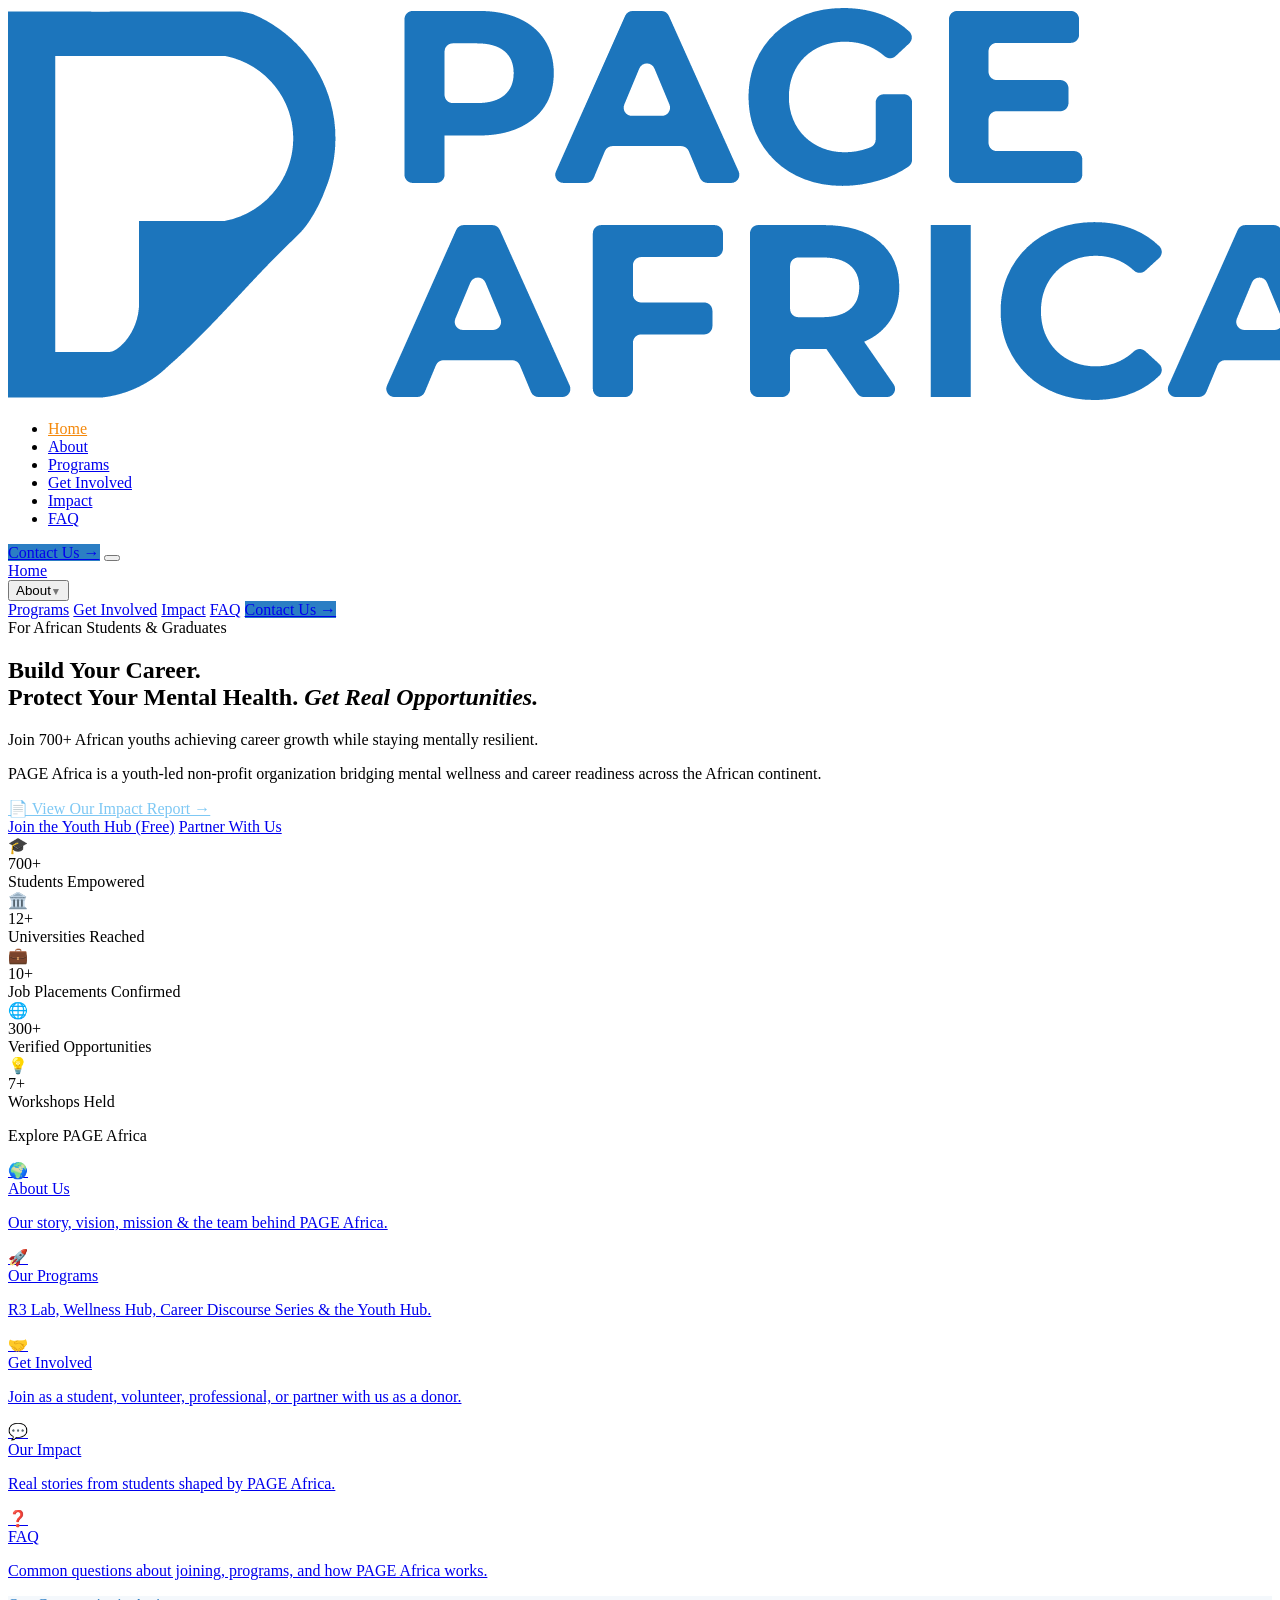
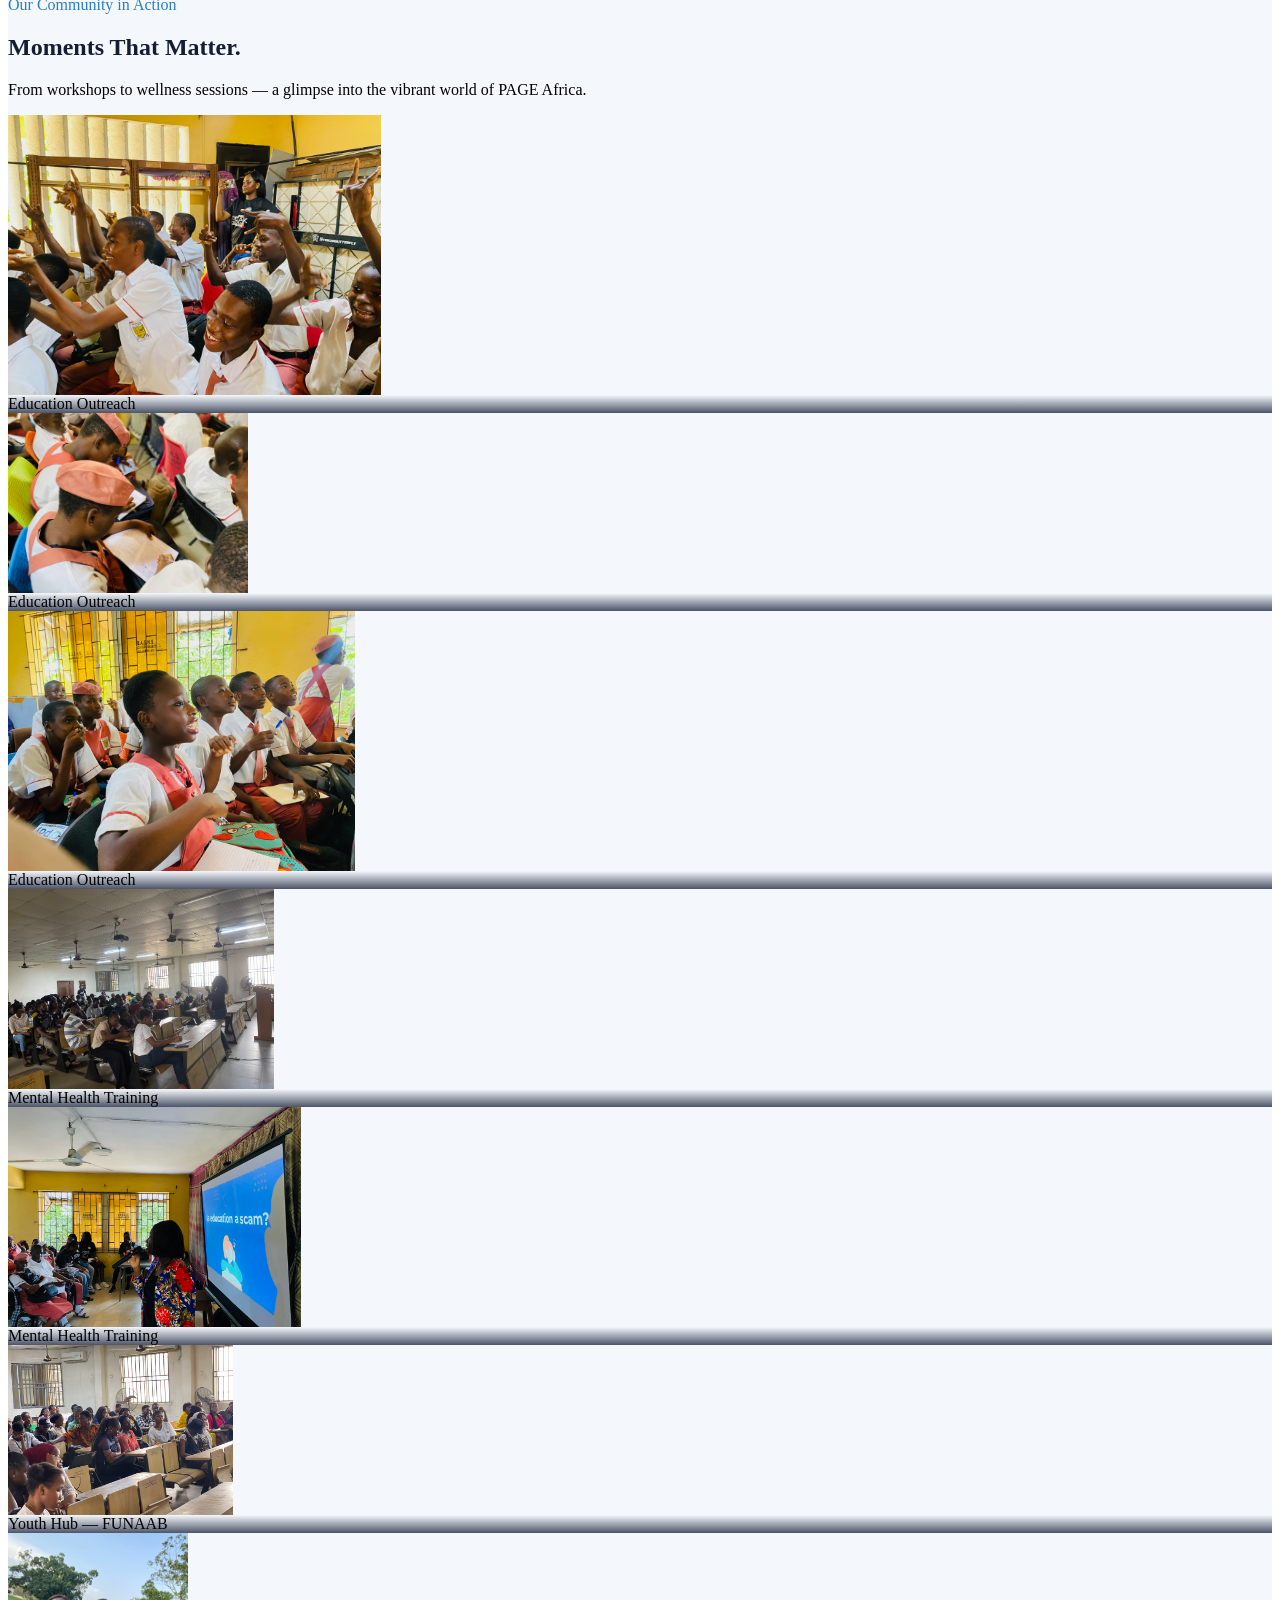
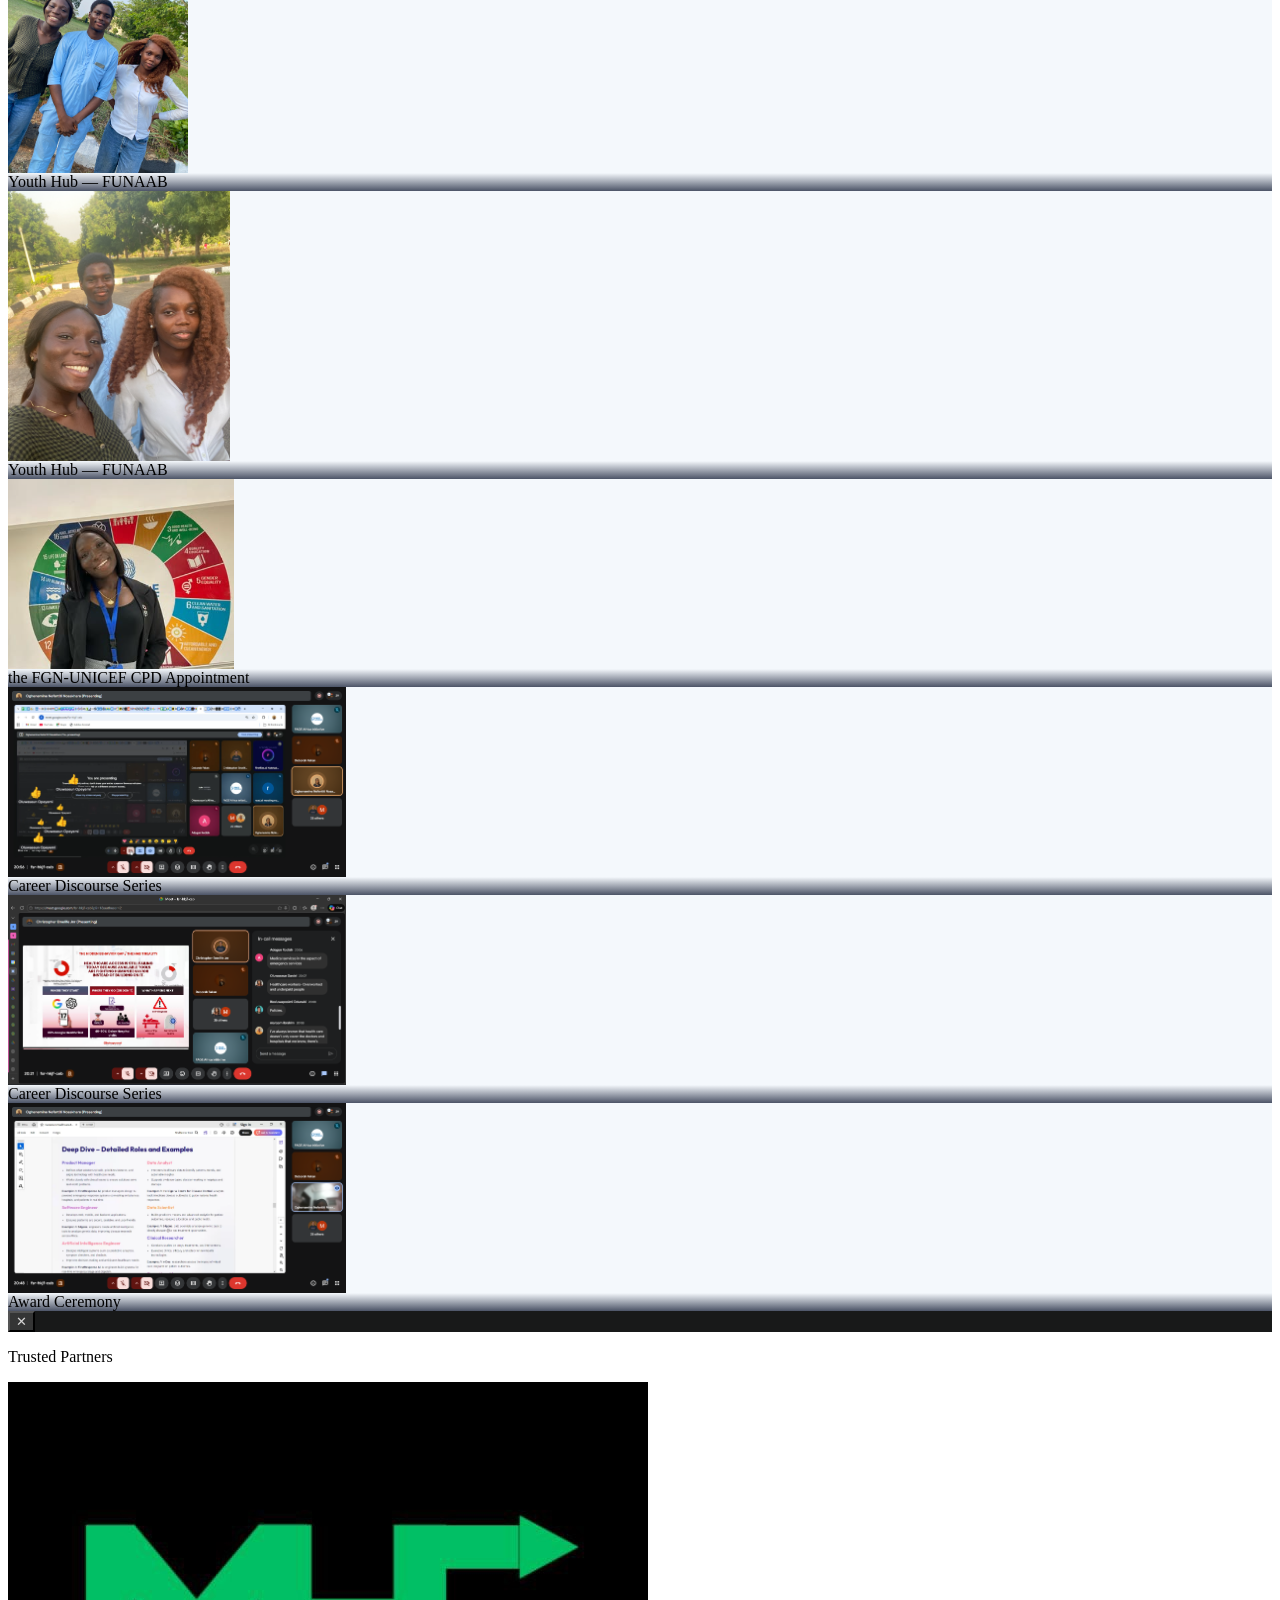
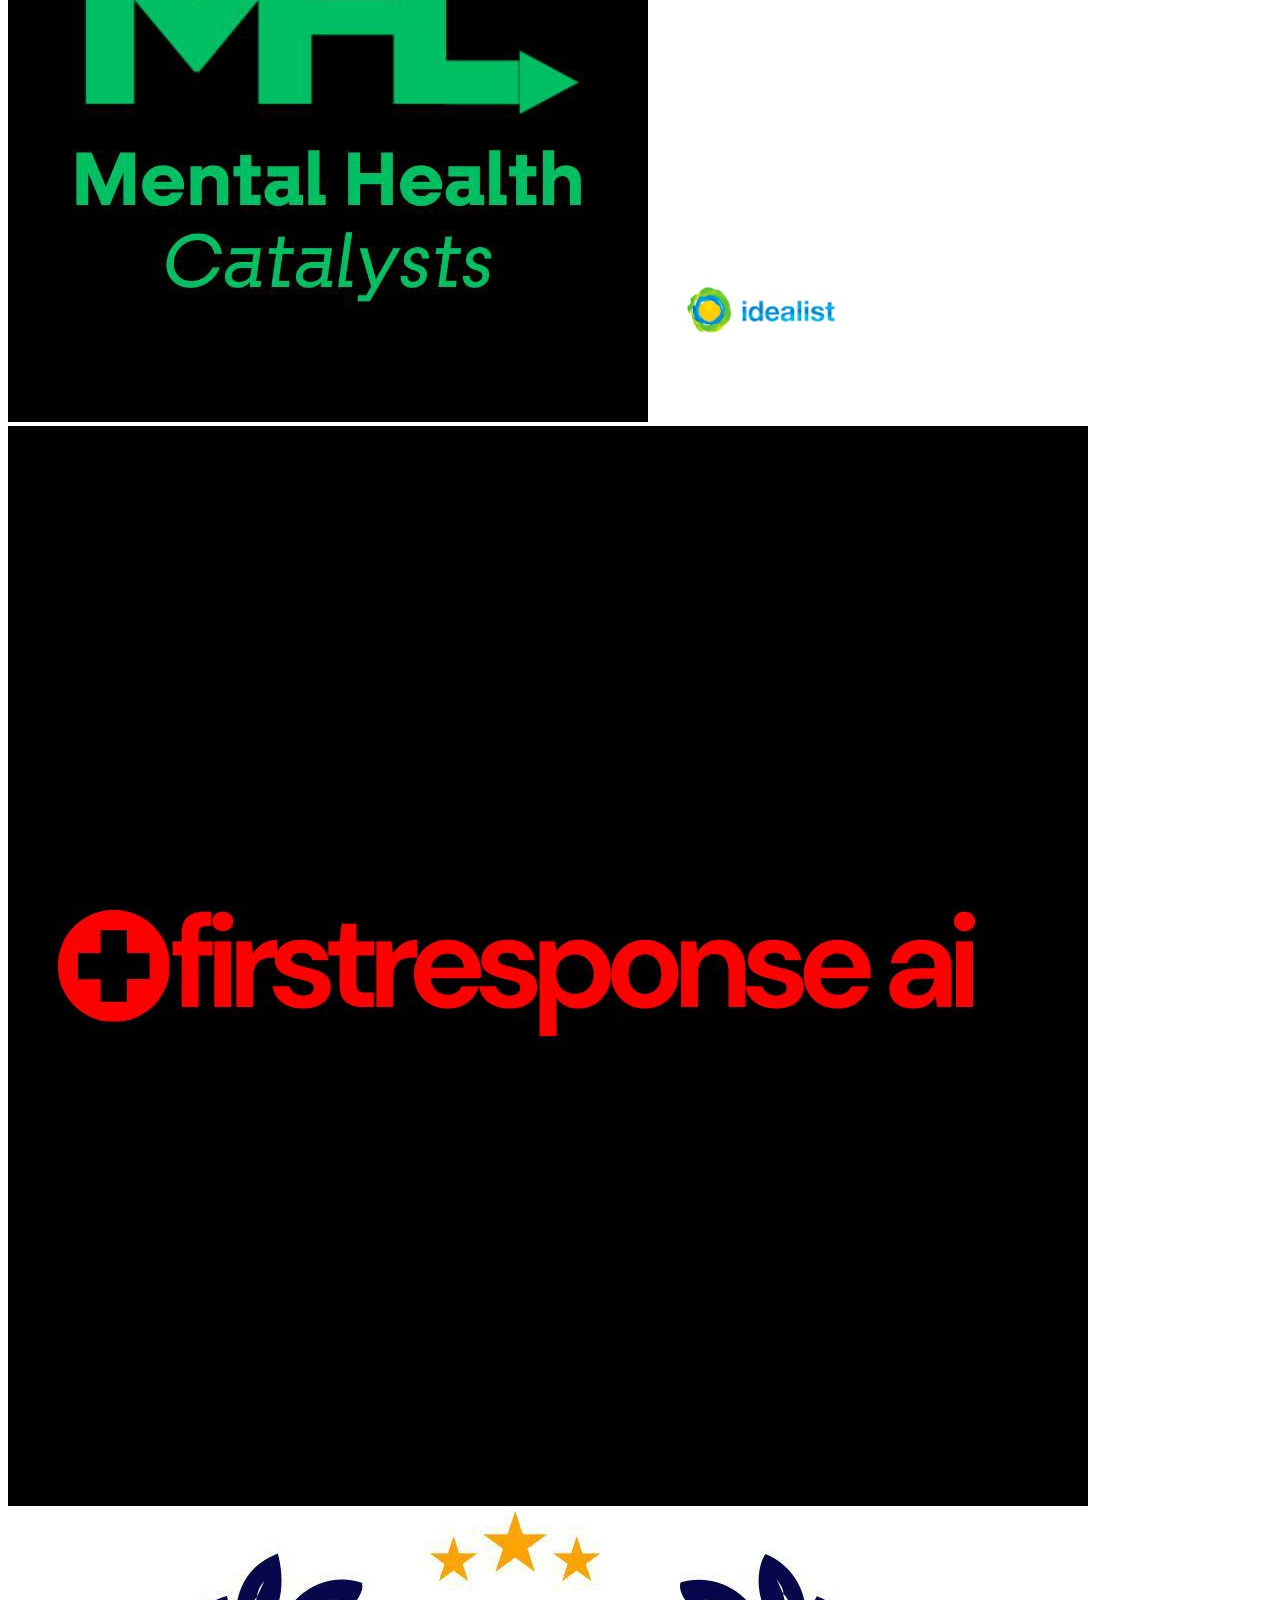
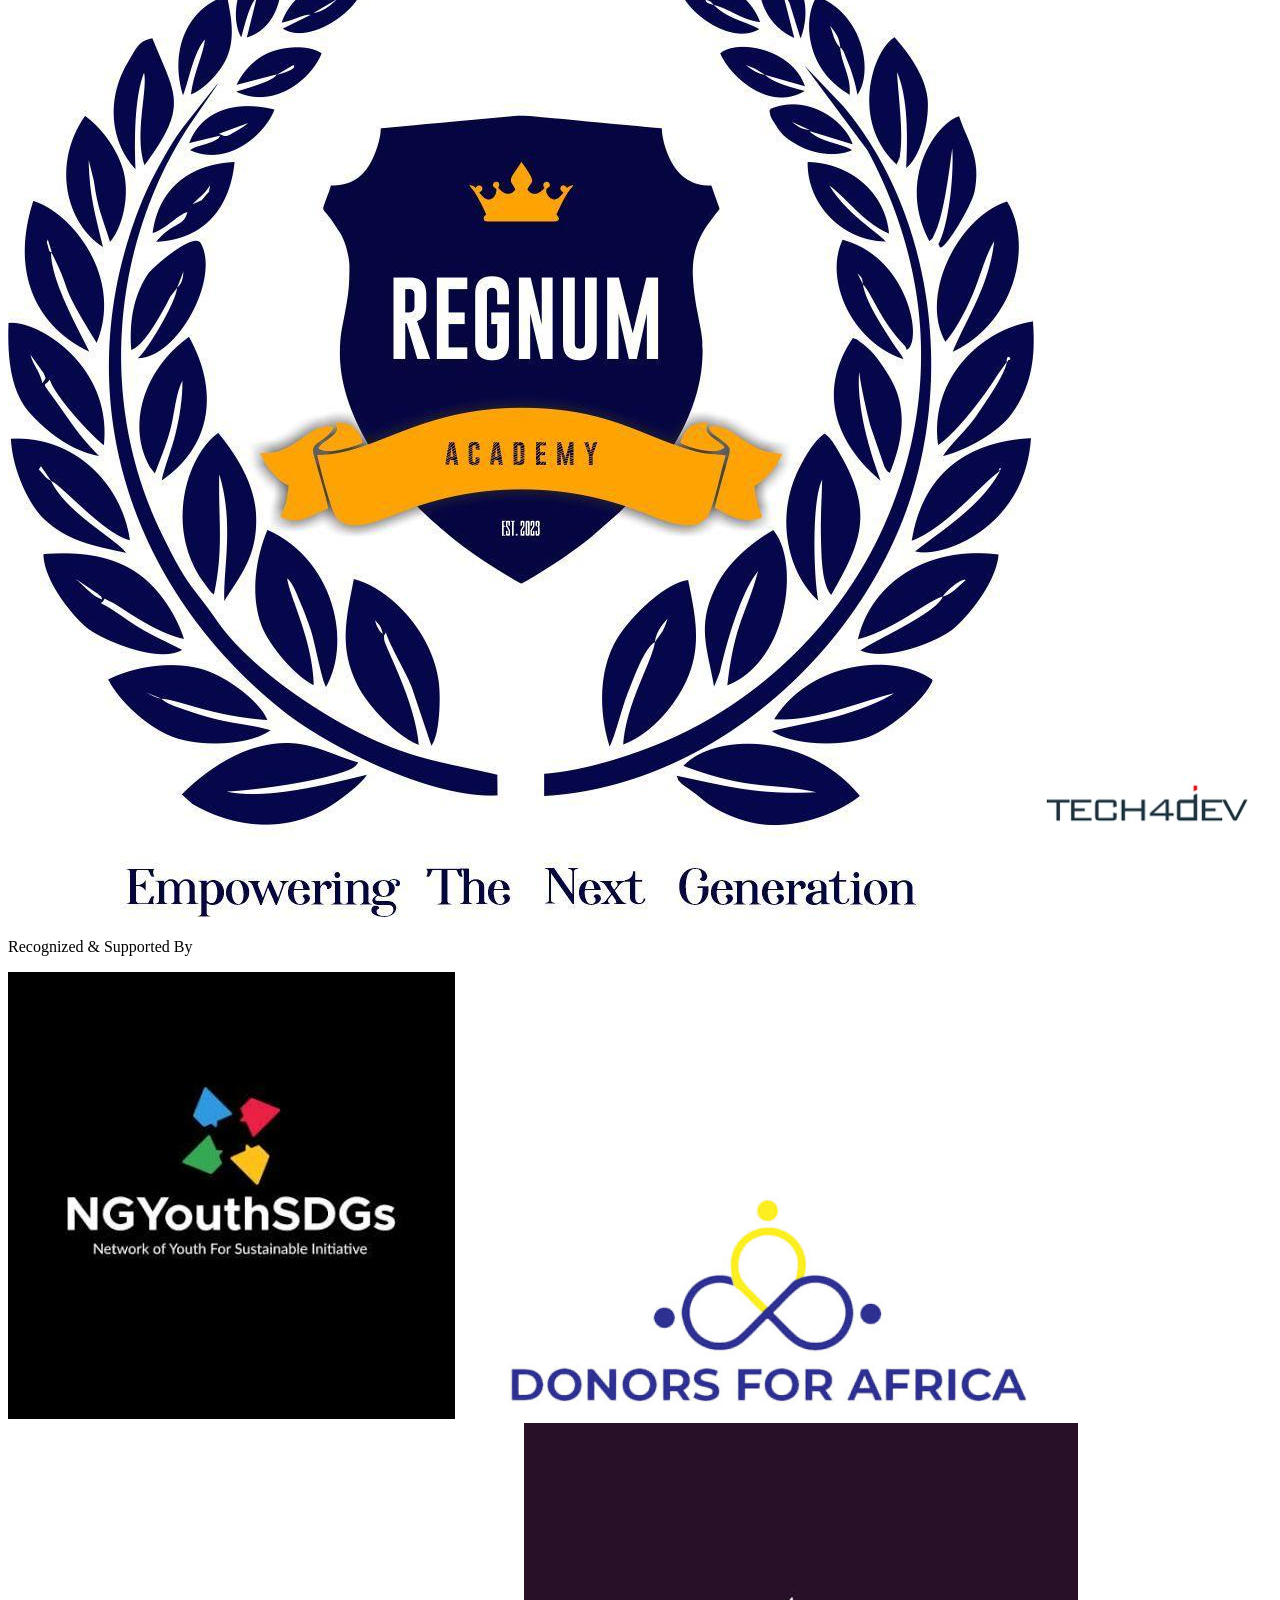
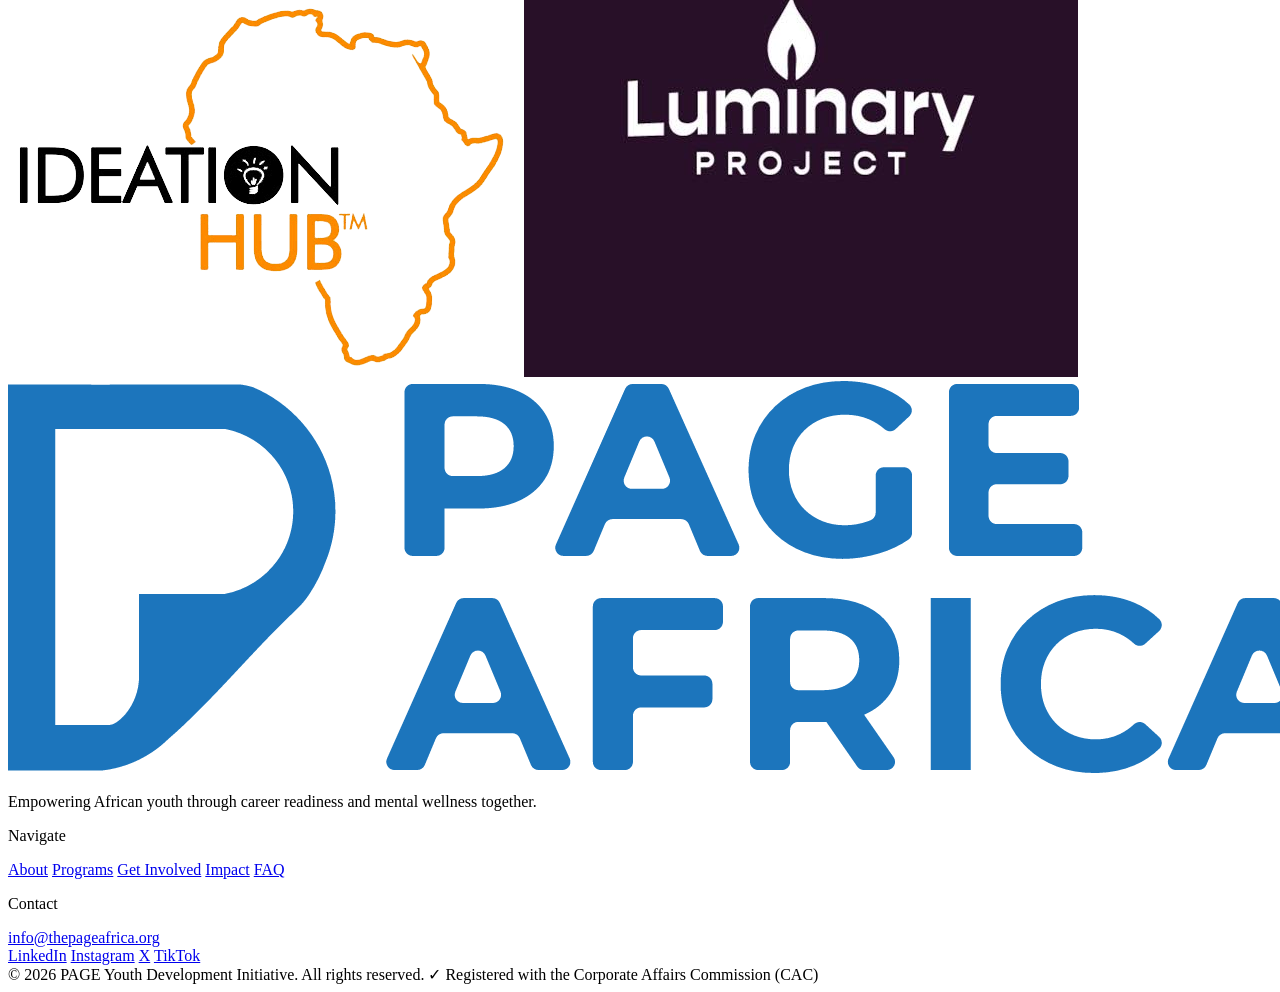
==== index.html @ 8fd18f8a "Update index.html" ====
<!doctype html>
<html lang="en">
  <head>
    <meta charset="UTF-8" />
    <meta name="viewport" content="width=device-width, initial-scale=1.0" />
    <title>Build Your Career. Protect Your Peace — PAGE Africa</title>
    <script src="https://cdn.tailwindcss.com"></script>
    <link
      href="https://fonts.googleapis.com/css2?family=Fraunces:ital,opsz,wght@0,9..144,700;0,9..144,900;1,9..144,900&family=DM+Sans:wght@300;400;500;600&display=swap"
      rel="stylesheet"
    />
    <style>
      .hero-clip {
        clip-path: polygon(0 0, 100% 0, 100% 92%, 0 100%);
      }
      .prog-cta {
        font-size: 0.8rem;
        font-weight: 700;
        letter-spacing: 0.02em;
      }
      .fade-up {
        opacity: 0;
        transform: translateY(24px);
        transition:
          opacity 0.55s ease,
          transform 0.55s ease;
      }
      .fade-up.visible {
        opacity: 1;
        transform: none;
      }
      .mission-line {
        background: linear-gradient(90deg, #c9307a, #f4880a);
        height: 3px;
        border-radius: 2px;
      }
      .faq-answer {
        max-height: 0;
        overflow: hidden;
        transition: max-height 0.4s ease;
      }
      .faq-answer.open {
        max-height: 600px;
      }
      .faq-icon {
        transition: transform 0.3s ease;
        display: inline-block;
      }
      .faq-item.open .faq-icon {
        transform: rotate(45deg);
      }
      .nav-dropdown {
        position: relative;
      }
      .nav-dropdown-menu {
        display: none;
        position: absolute;
        top: calc(100% + 4px);
        left: 50%;
        transform: translateX(-50%);
        background:#0E1E3A;
        border: 1px solid rgba(255, 255, 255, 0.1);
        border-radius: 12px;
        padding: 6px;
        min-width: 200px;
        z-index: 100;
        box-shadow: 0 8px 24px rgba(0, 0, 0, 0.3);
      }
      .nav-dropdown-menu::before {
        content: "";
        position: absolute;
        top: -10px;
        left: 0;
        right: 0;
        height: 10px;
      }
      .nav-dropdown-menu.open {
        display: block;
      }
      .nav-dropdown-menu a {
        display: block;
        padding: 9px 14px;
        color: rgba(255, 255, 255, 0.75);
        font-size: 0.8rem;
        font-weight: 500;
        border-radius: 8px;
        transition: all 0.15s;
        white-space: nowrap;
        text-decoration: none;
      }
      .nav-dropdown-menu a:hover {
        background: rgba(255, 255, 255, 0.07);
        color: #f4880a;
      }
      .nav-active {
        color: #F4880A !important;
      }
      .mobile-about-sub {
        display: none;
      }
      .mobile-about-sub.open {
        display: block;
      }
    </style>
    <script>
      tailwind.config = {
        theme: {
          extend: {
            colors: {
              magenta: "#C9307A",
              orange: "#F4880A",
              navy: "#141D35",
              blue: "#2B7EC4",
            },
            fontFamily: {
              display: ["Fraunces", "serif"],
              body: ["DM Sans", "sans-serif"],
            },
            keyframes: {
              float: {
                "0%,100%": { transform: "translateY(0)" },
                "50%": { transform: "translateY(-10px)" },
              },
            },
            animation: {
              float1: "float 4s ease-in-out infinite 0s",
              float2: "float 4s ease-in-out infinite 1.2s",
              float3: "float 4s ease-in-out infinite 2s",
              float4: "float 4s ease-in-out infinite 0.7s",
              float5: "float 4s ease-in-out infinite 1.5s",
            },
          },
        },
      };
    </script>
  </head>
  <body class="bg-white text-navy overflow-x-hidden font-body">
    <nav class="fixed top-0 left-0 right-0 z-50 bg-navy">
    <div class="flex items-center justify-between px-[4%] py-4">
      <a href="index.html">
        <img src="img/pageafrica.png" alt="PAGE Africa" class="h-9 w-auto brightness-0 invert" />
      </a>
      <ul class="hidden md:flex gap-8 list-none items-center">
        <li><a href="index.html" class="text-white hover:text-orange text-sm font-medium transition-colors">Home</a></li>
        <li class="nav-dropdown">
          <a href="about.html" id="about-btn" class="text-white hover:text-orange text-sm font-medium transition-colors cursor-pointer">About</a>
          <div class="nav-dropdown-menu" id="about-dropdown">
            <a href="about.html#story">About PAGE Africa</a>
            <a href="about.html#challenge">The Challenge</a>
            <a href="about.html#team">The Team</a>
          </div>
        </li>
        <li><a href="programs.html" class="text-white hover:text-orange text-sm font-medium transition-colors">Programs</a></li>
        <li><a href="involved.html" class="text-white hover:text-orange text-sm font-medium transition-colors">Get Involved</a></li>
        <li><a href="impact.html" class="text-white hover:text-orange text-sm font-medium transition-colors">Impact</a></li>
        <li><a href="faq.html" class="text-white hover:text-orange text-sm font-medium transition-colors">FAQ</a></li>
      </ul>
      <a href="mailto:info@thepageafrica.org" class="hidden md:inline-block text-white text-sm font-semibold px-5 py-2 rounded-full transition-all hover:-translate-y-0.5" style="background:#2B7EC4">Contact Us →</a>
      <button id="hamburger" class="md:hidden flex flex-col justify-center items-center w-9 h-9 gap-1.5 rounded-lg hover:bg-white/10 transition-colors" aria-label="Toggle menu">
        <span class="block w-6 h-0.5 bg-white transition-all duration-300"></span>
        <span class="block w-6 h-0.5 bg-white transition-all duration-300"></span>
        <span class="block w-6 h-0.5 bg-white transition-all duration-300"></span>
      </button>
    </div>
    <div id="mobile-menu" class="md:hidden hidden flex-col bg-navy px-[4%] pb-6 pt-4 gap-1">
      <a href="index.html" class="text-white hover:text-orange hover:bg-white/5 text-sm font-medium py-3 px-3 rounded-lg transition-colors block">Home</a>
      <div>
        <button onclick="toggleMobileAbout()" class="w-full flex items-center justify-between text-white hover:text-orange hover:bg-white/5 text-sm font-medium py-3 px-3 rounded-lg transition-colors">
          <span>About</span><span id="mobile-about-arrow" style="font-size:.65rem;opacity:.5;transition:transform .25s">▼</span>
        </button>
        <div id="mobile-about-sub" class="mobile-about-sub pl-3">
          <a href="about.html#story" class="text-white/70 hover:text-orange hover:bg-white/5 text-sm py-2 px-3 rounded-lg block">About PAGE Africa</a>
          <a href="about.html#challenge" class="text-white/70 hover:text-orange hover:bg-white/5 text-sm py-2 px-3 rounded-lg block">The Challenge</a>
          <a href="about.html#team" class="text-white/70 hover:text-orange hover:bg-white/5 text-sm py-2 px-3 rounded-lg block">The Team</a>
        </div>
      </div>
      <a href="programs.html" class="text-white hover:text-orange hover:bg-white/5 text-sm font-medium py-3 px-3 rounded-lg transition-colors block">Programs</a>
      <a href="involved.html" class="text-white hover:text-orange hover:bg-white/5 text-sm font-medium py-3 px-3 rounded-lg transition-colors block">Get Involved</a>
      <a href="impact.html" class="text-white hover:text-orange hover:bg-white/5 text-sm font-medium py-3 px-3 rounded-lg transition-colors block">Impact</a>
      <a href="faq.html" class="text-white hover:text-orange hover:bg-white/5 text-sm font-medium py-3 px-3 rounded-lg transition-colors block">FAQ</a>
      <a href="mailto:info@thepageafrica.org" class="mt-3 text-white text-sm font-bold py-3 px-3 rounded-xl text-center block" style="background:#2B7EC4">Contact Us →</a>
    </div>
  </nav>

    <section
      class="relative min-h-screen bg-navy flex items-center px-[4%] pt-32 pb-20 overflow-hidden hero-clip"
    >
      <div
        class="absolute w-[600px] h-[600px] rounded-full bg-magenta opacity-[0.18] blur-[80px] -top-24 -right-24 pointer-events-none"
      ></div>
      <div
        class="absolute w-[400px] h-[400px] rounded-full bg-blue opacity-[0.18] blur-[80px] -bottom-20 left-[10%] pointer-events-none"
      ></div>
      <div
        class="absolute w-[300px] h-[300px] rounded-full bg-orange opacity-[0.18] blur-[80px] top-[30%] -left-20 pointer-events-none"
      ></div>
      <div
        class="relative z-10 max-w-6xl mx-auto w-full grid grid-cols-1 md:grid-cols-2 gap-16 items-center"
      >
        <div>
          <div
            class="inline-block bg-orange/15 text-orange border border-orange/30 text-xs font-bold tracking-widest uppercase px-4 py-1.5 rounded-full mb-6"
          >
            For African Students &amp; Graduates
          </div>
          <h1
            class="font-display text-4xl md:text-5xl xl:text-6xl font-black text-white leading-[1.08] tracking-tight mb-6"
          >
            Build Your Career.<br />
            <span class="text-2xl md:text-3xl xl:text-4xl block my-1"
              >Protect Your Mental Health.</span
            >
            <em class="text-orange" style="font-style: italic"
              >Get Real Opportunities.</em
            >
          </h1>
          <p class="text-white/70 text-lg leading-relaxed mb-3 max-w-md">
            Join 700+ African youths achieving career growth while staying
            mentally resilient.
          </p>
          <p
            class="text-white/45 text-sm leading-relaxed mb-5 max-w-md border-l-2 border-orange/40 pl-3"
          >
            PAGE Africa is a youth-led non-profit organization bridging mental wellness
            and career readiness across the African continent.
          </p>
          <a href="https://drive.google.com/file/d/1qLts8lBa-Gtmlc7fd1dLYWM_ekYXt2FK/view?usp=drivesdk" target="_blank"
            class="inline-flex items-center gap-2 mb-8 text-xs font-semibold transition-all hover:-translate-y-0.5"
            style="color:#7EC8F4">
            📄 View Our Impact Report →
          </a>
          <div class="flex gap-4 flex-wrap">
            <a
              href="involved.html"
              class="bg-magenta hover:bg-magenta/85 text-white font-bold text-base px-8 py-3.5 rounded-full shadow-[0_4px_20px_rgba(201,48,122,0.4)] hover:-translate-y-0.5 transition-all"
              >Join the Youth Hub (Free)</a
            >
            <a
              href="mailto:itspage01@gmail.com"
              class="bg-orange text-white font-semibold text-base px-8 py-3.5 rounded-full hover:bg-orange/85 hover:-translate-y-0.5 transition-all"
              >Partner With Us</a
            >
          </div>
        </div>
        
        <!-- Bagian Kartu yang Diperbarui -->
        <!-- Menggunakan grid di mobile (2 kolom) dan flex-col di desktop untuk posisi zig-zag -->
        <div class="grid grid-cols-2 gap-4 md:flex md:flex-col md:items-center md:gap-0 md:relative md:h-[450px]">
          
          <!-- Kartu 1: Posisi kiri atas di desktop -->
          <div
            class="bg-white/[0.06] border border-white/10 rounded-2xl p-4 backdrop-blur-md animate-float1 md:absolute md:top-0 md:left-0 md:w-[48%]"
          >
            <div class="text-xl mb-1.5">🎓</div>
            <div class="font-display text-2xl font-black text-white">
              700<span class="text-orange">+</span>
            </div>
            <div class="text-white/55 text-[0.7rem] mt-1 flex items-center gap-1.5">
              <span class="inline-block w-2 h-2 rounded-full bg-orange"></span>Students Empowered
            </div>
          </div>

          <!-- Kartu 2: Posisi kanan, sedikit turun di desktop -->
          <div
            class="bg-white/[0.06] border border-white/10 rounded-2xl p-4 backdrop-blur-md animate-float2 md:absolute md:top-[60px] md:right-0 md:w-[48%]"
          >
            <div class="text-xl mb-1.5">🏛️</div>
            <div class="font-display text-2xl font-black text-white">
              12<span class="text-magenta">+</span>
            </div>
            <div class="text-white/55 text-[0.7rem] mt-1 flex items-center gap-1.5">
              <span class="inline-block w-2 h-2 rounded-full bg-magenta"></span>Universities Reached
            </div>
          </div>

          <!-- Kartu 3: Tengah agak kiri, turun lagi -->
          <div
            class="bg-white/[0.06] border border-white/10 rounded-2xl p-4 backdrop-blur-md animate-float3 md:absolute md:top-[160px] md:left-[10%] md:w-[48%]"
          >
            <div class="text-xl mb-1.5">💼</div>
            <div class="font-display text-2xl font-black text-white">
              10<span class="text-blue">+</span>
            </div>
            <div class="text-white/55 text-[0.7rem] mt-1 flex items-center gap-1.5">
              <span class="inline-block w-2 h-2 rounded-full bg-blue"></span>Job Placements Confirmed
            </div>
          </div>

          <!-- Kartu 4: Kanan bawah -->
          <div
            class="bg-white/[0.06] border border-white/10 rounded-2xl p-4 backdrop-blur-md animate-float4 md:absolute md:top-[240px] md:right-[5%] md:w-[48%]"
          >
            <div class="text-xl mb-1.5">🌐</div>
            <div class="font-display text-2xl font-black text-white">
              300<span class="text-magenta">+</span>
            </div>
            <div class="text-white/55 text-[0.7rem] mt-1 flex items-center gap-1.5">
              <span class="inline-block w-2 h-2 rounded-full bg-magenta"></span>Verified Opportunities
            </div>
          </div>

          <!-- Kartu 5: Kiri bawah, menonjol keluar sedikit -->
          <div
            class="bg-white/[0.06] border border-white/10 rounded-2xl p-4 backdrop-blur-md animate-float5 md:absolute md:top-[330px] md:left-[-5%] md:w-[48%]"
          >
            <div class="text-xl mb-1.5">💡</div> <!-- Emoji diubah agar variatif -->
            <div class="font-display text-2xl font-black text-white">
              7<span class="text-orange">+</span>
            </div>
            <div class="text-white/55 text-[0.7rem] mt-1 flex items-center gap-1.5">
              <span class="inline-block w-2 h-2 rounded-full bg-orange"></span>Workshops Held
            </div>
          </div>
        </div>
      </div>
    </section>
    
    <!-- Sisa section (Explore, Footer, Script) tidak berubah -->
    <section class="py-20 px-[4%] bg-white">
      <div class="max-w-6xl mx-auto">
        <p
          class="text-[0.7rem] font-bold tracking-[2px] uppercase text-gray-400 mb-10 text-center"
        >
          Explore PAGE Africa
        </p>
        <div
          class="grid grid-cols-1 sm:grid-cols-2 md:grid-cols-3 lg:grid-cols-5 gap-5"
        >
          <a
            href="about.html"
            class="fade-up group border border-gray-200 rounded-2xl p-6 hover:-translate-y-1 hover:shadow-xl hover:border-magenta/30 transition-all"
            ><div class="text-2xl mb-3">🌍</div>
            <div
              class="font-display text-base font-bold text-navy mb-1 group-hover:text-magenta transition-colors"
            >
              About Us
            </div>
            <p class="text-gray-500 text-xs leading-relaxed">
              Our story, vision, mission &amp; the team behind PAGE Africa.
            </p></a
          >
          <a
            href="programs.html"
            class="fade-up group border border-gray-200 rounded-2xl p-6 hover:-translate-y-1 hover:shadow-xl hover:border-orange/30 transition-all"
            ><div class="text-2xl mb-3">🚀</div>
            <div
              class="font-display text-base font-bold text-navy mb-1 group-hover:text-orange transition-colors"
            >
              Our Programs
            </div>
            <p class="text-gray-500 text-xs leading-relaxed">
              R3 Lab, Wellness Hub, Career Discourse Series &amp; the Youth Hub.
            </p></a
          >
          <a
            href="involved.html"
            class="fade-up group border border-gray-200 rounded-2xl p-6 hover:-translate-y-1 hover:shadow-xl hover:border-blue/30 transition-all"
            ><div class="text-2xl mb-3">🤝</div>
            <div
              class="font-display text-base font-bold text-navy mb-1 group-hover:text-blue transition-colors"
            >
              Get Involved
            </div>
            <p class="text-gray-500 text-xs leading-relaxed">
              Join as a student, volunteer, professional, or partner with us as a donor.
            </p></a
          >
          <a
            href="impact.html"
            class="fade-up group border border-gray-200 rounded-2xl p-6 hover:-translate-y-1 hover:shadow-xl hover:border-navy/20 transition-all"
            ><div class="text-2xl mb-3">💬</div>
            <div
              class="font-display text-base font-bold text-navy mb-1 group-hover:text-navy/70 transition-colors"
            >
              Our Impact
            </div>
            <p class="text-gray-500 text-xs leading-relaxed">
              Real stories from students shaped by PAGE Africa.
            </p></a
          >
          <a
            href="faq.html"
            class="fade-up group border border-gray-200 rounded-2xl p-6 hover:-translate-y-1 hover:shadow-xl hover:border-magenta/30 transition-all"
            ><div class="text-2xl mb-3">❓</div>
            <div
              class="font-display text-base font-bold text-navy mb-1 group-hover:text-magenta transition-colors"
            >
              FAQ
            </div>
            <p class="text-gray-500 text-xs leading-relaxed">
              Common questions about joining, programs, and how PAGE Africa
              works.
            </p></a
          >
        </div>
      </div>
    </section>
  <section class="py-20 px-[4%]" style="background:#F4F8FC">
    <div class="max-w-6xl mx-auto">
      <span class="text-[0.7rem] font-bold tracking-[2px] uppercase mb-3 block" style="color:#2B7EC4">Our Community in
        Action</span>
      <h2 class="font-display text-2xl md:text-3xl font-black leading-tight mb-2" style="color:#141D35">Moments That
        Matter.</h2>
      <p class="text-gray-400 text-sm leading-relaxed mb-10 max-w-lg">From workshops to wellness sessions — a glimpse
        into the vibrant world of PAGE Africa.</p>
      <div class="columns-2 md:columns-3 lg:columns-4" style="column-gap:12px">
        <div class="gallery-item mb-3 break-inside-avoid rounded-2xl overflow-hidden relative group cursor-pointer"
          onclick="openLightbox('img/activity/activity-1.jpg','R3 Lab Session')">
          <img src="img/activity/activity-1.jpg" alt="R3 Lab Session"
            class="w-full object-cover transition-transform duration-500 group-hover:scale-105"
            style="height:280px;display:block" onerror="this.closest('.gallery-item').style.display='none'" />
          <div
            class="absolute inset-0 opacity-0 group-hover:opacity-100 transition-opacity duration-300 flex items-end p-4"
            style="background:linear-gradient(to top,rgba(20,29,53,.75),transparent)"><span
              class="text-white text-xs font-semibold">Education Outreach</span></div>
        </div>
        <div class="gallery-item mb-3 break-inside-avoid rounded-2xl overflow-hidden relative group cursor-pointer"
          onclick="openLightbox('img/activity/activity-2.jpg','Career Discourse Series')">
          <img src="img/activity/activity-2.jpg" alt="Career Discourse Series"
            class="w-full object-cover transition-transform duration-500 group-hover:scale-105"
            style="height:180px;display:block" onerror="this.closest('.gallery-item').style.display='none'" />
          <div
            class="absolute inset-0 opacity-0 group-hover:opacity-100 transition-opacity duration-300 flex items-end p-4"
            style="background:linear-gradient(to top,rgba(20,29,53,.75),transparent)"><span
              class="text-white text-xs font-semibold">Education Outreach</span></div>
        </div>
        <div class="gallery-item mb-3 break-inside-avoid rounded-2xl overflow-hidden relative group cursor-pointer"
          onclick="openLightbox('img/activity/activity-3.jpg','Youth Hub — FUNAAB')">
          <img src="img/activity/activity-3.jpg" alt="Youth Hub FUNAAB"
            class="w-full object-cover transition-transform duration-500 group-hover:scale-105"
            style="height:260px;display:block" onerror="this.closest('.gallery-item').style.display='none'" />
          <div
            class="absolute inset-0 opacity-0 group-hover:opacity-100 transition-opacity duration-300 flex items-end p-4"
            style="background:linear-gradient(to top,rgba(20,29,53,.75),transparent)"><span
              class="text-white text-xs font-semibold">Education Outreach</span></div>
        </div>
        <div class="gallery-item mb-3 break-inside-avoid rounded-2xl overflow-hidden relative group cursor-pointer"
          onclick="openLightbox('img/activity/activity-4.jpg','Mental Health Training')">
          <img src="img/activity/activity-4.png" alt="Mental Health Training"
            class="w-full object-cover transition-transform duration-500 group-hover:scale-105"
            style="height:200px;display:block" onerror="this.closest('.gallery-item').style.display='none'" />
          <div
            class="absolute inset-0 opacity-0 group-hover:opacity-100 transition-opacity duration-300 flex items-end p-4"
            style="background:linear-gradient(to top,rgba(20,29,53,.75),transparent)"><span
              class="text-white text-xs font-semibold">Mental Health Training</span></div>
        </div>
        <div class="gallery-item mb-3 break-inside-avoid rounded-2xl overflow-hidden relative group cursor-pointer"
          onclick="openLightbox('img/activity/activity-5.jpg','Community Gathering')">
          <img src="img/activity/activity-5.jpg" alt="Community Gathering"
            class="w-full object-cover transition-transform duration-500 group-hover:scale-105"
            style="height:300px;display:block" onerror="this.closest('.gallery-item').style.display='none'" />
          <div
            class="absolute inset-0 opacity-0 group-hover:opacity-100 transition-opacity duration-300 flex items-end p-4"
            style="background:linear-gradient(to top,rgba(20,29,53,.75),transparent)"><span
              class="text-white text-xs font-semibold">Mental Health Training</span></div>
        </div>
        <div class="gallery-item mb-3 break-inside-avoid rounded-2xl overflow-hidden relative group cursor-pointer"
          onclick="openLightbox('img/activity/activity-6.jpg','Mentorship Session')">
          <img src="img/activity/activity-6.jpg" alt="Mentorship Session"
            class="w-full object-cover transition-transform duration-500 group-hover:scale-105"
            style="height:220px;display:block" onerror="this.closest('.gallery-item').style.display='none'" />
          <div
            class="absolute inset-0 opacity-0 group-hover:opacity-100 transition-opacity duration-300 flex items-end p-4"
            style="background:linear-gradient(to top,rgba(20,29,53,.75),transparent)"><span
              class="text-white text-xs font-semibold">Mental Health Training</span></div>
        </div>
        <div class="gallery-item mb-3 break-inside-avoid rounded-2xl overflow-hidden relative group cursor-pointer"
          onclick="openLightbox('img/activity/activity-7.jpg','Campus Outreach')">
          <img src="img/activity/activity-7.png" alt="Campus Outreach"
            class="w-full object-cover transition-transform duration-500 group-hover:scale-105"
            style="height:170px;display:block" onerror="this.closest('.gallery-item').style.display='none'" />
          <div
            class="absolute inset-0 opacity-0 group-hover:opacity-100 transition-opacity duration-300 flex items-end p-4"
            style="background:linear-gradient(to top,rgba(20,29,53,.75),transparent)"><span
              class="text-white text-xs font-semibold">Youth Hub — FUNAAB</span></div>
        </div>
        <div class="gallery-item mb-3 break-inside-avoid rounded-2xl overflow-hidden relative group cursor-pointer"
          onclick="openLightbox('img/activity/activity-8.jpg','Youth Hub — FUNAAB')">
          <img src="img/activity/activity-8.png" alt="Youth Hub — FUNAAB"
            class="w-full object-cover transition-transform duration-500 group-hover:scale-105"
            style="height:240px;display:block" onerror="this.closest('.gallery-item').style.display='none'" />
          <div
            class="absolute inset-0 opacity-0 group-hover:opacity-100 transition-opacity duration-300 flex items-end p-4"
            style="background:linear-gradient(to top,rgba(20,29,53,.75),transparent)"><span
              class="text-white text-xs font-semibold">Youth Hub — FUNAAB</span></div>
        </div>
        <div class="gallery-item mb-3 break-inside-avoid rounded-2xl overflow-hidden relative group cursor-pointer"
          onclick="openLightbox('img/activity/activity-9.jpg','Youth Hub — FUNAAB')">
          <img src="img/activity/activity-9.png" alt="Youth Hub — FUNAAB"
            class="w-full object-cover transition-transform duration-500 group-hover:scale-105"
            style="height:270px;display:block" onerror="this.closest('.gallery-item').style.display='none'" />
          <div
            class="absolute inset-0 opacity-0 group-hover:opacity-100 transition-opacity duration-300 flex items-end p-4"
            style="background:linear-gradient(to top,rgba(20,29,53,.75),transparent)"><span
              class="text-white text-xs font-semibold">Youth Hub — FUNAAB</span></div>
        </div>
        <div class="gallery-item mb-3 break-inside-avoid rounded-2xl overflow-hidden relative group cursor-pointer"
          onclick="openLightbox('img/activity/activity-13.jpg','the FGN-UNICEF CPD Appointment')">
          <img src="img/activity/activity-13.png" alt="the FGN-UNICEF CPD Appointment"
            class="w-full object-cover transition-transform duration-500 group-hover:scale-105"
            style="height:190px;display:block" onerror="this.closest('.gallery-item').style.display='none'" />
          <div
            class="absolute inset-0 opacity-0 group-hover:opacity-100 transition-opacity duration-300 flex items-end p-4"
            style="background:linear-gradient(to top,rgba(20,29,53,.75),transparent)"><span
              class="text-white text-xs font-semibold">the FGN-UNICEF CPD Appointment</span></div>
        </div>
        <div class="gallery-item mb-3 break-inside-avoid rounded-2xl overflow-hidden relative group cursor-pointer"
          onclick="openLightbox('img/activity/activity-10.jpg','Career Discourse Series')">
          <img src="img/activity/activity-10.png" alt="Career Discourse Series"
            class="w-full object-cover transition-transform duration-500 group-hover:scale-105"
            style="height:190px;display:block" onerror="this.closest('.gallery-item').style.display='none'" />
          <div
            class="absolute inset-0 opacity-0 group-hover:opacity-100 transition-opacity duration-300 flex items-end p-4"
            style="background:linear-gradient(to top,rgba(20,29,53,.75),transparent)"><span
              class="text-white text-xs font-semibold">Career Discourse Series</span></div>
        </div>
        <div class="gallery-item mb-3 break-inside-avoid rounded-2xl overflow-hidden relative group cursor-pointer"
          onclick="openLightbox('img/activity/activity-11.jpg','Career Discourse Series')">
          <img src="img/activity/activity-11.png" alt="Career Discourse Series"
            class="w-full object-cover transition-transform duration-500 group-hover:scale-105"
            style="height:190px;display:block" onerror="this.closest('.gallery-item').style.display='none'" />
          <div
            class="absolute inset-0 opacity-0 group-hover:opacity-100 transition-opacity duration-300 flex items-end p-4"
            style="background:linear-gradient(to top,rgba(20,29,53,.75),transparent)"><span
              class="text-white text-xs font-semibold">Career Discourse Series</span></div>
        </div>
        <div class="gallery-item mb-3 break-inside-avoid rounded-2xl overflow-hidden relative group cursor-pointer"
          onclick="openLightbox('img/activity/activity-12.jpg','Career Discourse Series')">
          <img src="img/activity/activity-12.png" alt="Career Discourse Series"
            class="w-full object-cover transition-transform duration-500 group-hover:scale-105"
            style="height:190px;display:block" onerror="this.closest('.gallery-item').style.display='none'" />
          <div
            class="absolute inset-0 opacity-0 group-hover:opacity-100 transition-opacity duration-300 flex items-end p-4"
            style="background:linear-gradient(to top,rgba(20,29,53,.75),transparent)"><span
              class="text-white text-xs font-semibold">Award Ceremony</span></div>
        </div>
      </div>
    </div>
    <!-- Lightbox -->
    <div id="lightbox" class="fixed inset-0 z-[300] hidden items-center justify-center p-4"
      style="background:rgba(0,0,0,.9);backdrop-filter:blur(6px)" onclick="closeLightbox()">
      <button
        class="absolute top-5 right-5 w-10 h-10 rounded-full flex items-center justify-center text-xl transition-colors"
        style="background:rgba(255,255,255,.12);color:rgba(255,255,255,.8)" onclick="closeLightbox()">&#x2715;</button>
      <img id="lightbox-img" src="" alt="" class="max-w-full max-h-[85vh] rounded-2xl object-contain shadow-2xl"
        onclick="event.stopPropagation()" />
      <p id="lightbox-caption"
        class="absolute bottom-6 left-1/2 -translate-x-1/2 text-white/60 text-sm font-medium tracking-wide"
        style="white-space:nowrap"></p>
    </div>
  </section>

    <footer class="bg-[#0D1425] text-white/60 px-[4%] pt-12 pb-6">
      <div class="max-w-6xl mx-auto mb-10">
        <p
          class="text-center text-[0.65rem] font-bold tracking-[2px] uppercase text-white/25 mb-6"
        >
          Trusted Partners
        </p>
        <div class="flex justify-center items-center gap-6 flex-wrap mb-8">
          <img
            src="img/logo-trustedpartner/IMG_4472.JPG"
            alt="Partner"
            class="h-10 w-auto object-contain rounded-md opacity-60 hover:opacity-100 transition-opacity"
          />
          <img
            src="img/logo-trustedpartner/IMG_4477.PNG"
            alt="Partner"
            class="h-10 w-auto object-contain rounded-md opacity-60 hover:opacity-100 transition-opacity"
          />
          <img
            src="img/logo-trustedpartner/IMG_4478.JPG"
            alt="Partner"
            class="h-10 w-auto object-contain rounded-md opacity-60 hover:opacity-100 transition-opacity"
          />
          <img
            src="img/logo-trustedpartner/IMG_4479.JPG"
            alt="Partner"
            class="h-10 w-auto object-contain rounded-md opacity-60 hover:opacity-100 transition-opacity"
          />
          <img
            src="img/logo-trustedpartner/IMG_4480.PNG"
            alt="Partner"
            class="h-10 w-auto object-contain rounded-md opacity-60 hover:opacity-100 transition-opacity"
          />
        </div>
        <p
          class="text-center text-[0.65rem] font-bold tracking-[2px] uppercase text-white/25 mb-6"
        >
          Recognized &amp; Supported By
        </p>
        <div class="flex justify-center items-center gap-8 flex-wrap mb-10">
          <img
            src="img/logo-partner/IMG_4493.JPG"
            alt="Partner"
            class="h-10 w-auto object-contain opacity-60 hover:opacity-100 transition-opacity"
          />
          <img
            src="img/logo-partner/IMG_4494.JPG"
            alt="Partner"
            class="h-10 w-auto object-contain opacity-60 hover:opacity-100 transition-opacity"
          />
          <img
            src="img/logo-partner/IMG_4495.PNG"
            alt="Partner"
            class="h-10 w-auto object-contain opacity-60 hover:opacity-100 transition-opacity"
          />
          <img
            src="img/logo-partner/IMG_4496.JPG"
            alt="Partner"
            class="h-10 w-auto object-contain opacity-60 hover:opacity-100 transition-opacity"
          />
        </div>
      </div>
      <div
        class="max-w-6xl mx-auto border-t border-white/[0.07] pt-8 flex flex-wrap justify-between gap-10 mb-8"
      >
        <div>
          <a href="index.html"
            ><img
              src="img/pageafrica.png"
              alt="PAGE Africa"
              class="h-10 w-auto brightness-0 invert mb-3"
          /></a>
          <p class="text-xs max-w-[220px] leading-relaxed">
            Empowering African youth through career readiness and mental
            wellness together.
          </p>
        </div>
        <div>
          <p
            class="text-[0.65rem] font-bold tracking-[2px] uppercase text-white/30 mb-3"
          >
            Navigate
          </p>
          <div class="flex flex-col gap-2 text-xs">
            <a
              href="about.html"
              class="text-white/50 hover:text-orange transition-colors"
              >About</a
            >
            <a
              href="programs.html"
              class="text-white/50 hover:text-orange transition-colors"
              >Programs</a
            >
            <a
              href="involved.html"
              class="text-white/50 hover:text-orange transition-colors"
              >Get Involved</a
            >
            <a
              href="impact.html"
              class="text-white/50 hover:text-orange transition-colors"
              >Impact</a
            >
            <a
              href="faq.html"
              class="text-white/50 hover:text-orange transition-colors"
              >FAQ</a
            >
          </div>
        </div>
        <div>
          <p
            class="text-[0.65rem] font-bold tracking-[2px] uppercase text-white/30 mb-3"
          >
            Contact
          </p>
          <a
            href="mailto:info@thepageafrica.org"
            class="text-white/60 hover:text-orange text-sm transition-colors block mb-4"
            >info@thepageafrica.org</a
          >
          <div class="flex gap-2 flex-wrap">
            <a
              href="https://ng.linkedin.com/company/pageafricainitiative"
              class="text-white/50 hover:text-white text-xs border border-white/15 px-3 py-1.5 rounded-md transition-all"
              >LinkedIn</a
            >
            <a
              href="https://www.instagram.com/thepageafrica/"
              class="text-white/50 hover:text-white text-xs border border-white/15 px-3 py-1.5 rounded-md transition-all"
              >Instagram</a
            >
            <a
              href="https://x.com/thepageafrica/"
              class="text-white/50 hover:text-white text-xs border border-white/15 px-3 py-1.5 rounded-md transition-all"
              >X</a
            >
            <a
              href="https://www.tiktok.com/thepageafrica/"
              class="text-white/50 hover:text-white text-xs border border-white/15 px-3 py-1.5 rounded-md transition-all"
              >TikTok</a
            >
          </div>
        </div>
      </div>
      <div
        class="max-w-6xl mx-auto pt-5 border-t border-white/[0.07] flex flex-wrap justify-between gap-3 text-[0.72rem]"
      >
        <span
          >© 2026 PAGE Youth Development Initiative. All rights
          reserved.</span
        >
        <span class="bg-white/5 border border-white/10 px-3 py-1 rounded-md"
          >✓ Registered with the Corporate Affairs Commission (CAC)</span
        >
      </div>
    </footer>
    <script>
      // Hamburger
      const hamburger = document.getElementById("hamburger");
      const mobileMenu = document.getElementById("mobile-menu");
      if (hamburger) {
        hamburger.addEventListener("click", () => {
          mobileMenu.classList.toggle("hidden");
          mobileMenu.classList.toggle("flex");
        });
      }

      // Desktop About dropdown — click based, close on outside click
      const aboutBtn = document.getElementById("about-btn");
      const aboutDropdown = document.getElementById("about-dropdown");
      if (aboutBtn && aboutDropdown) {
        aboutBtn.addEventListener("click", function (e) {
          e.preventDefault();
          const isOpen = aboutDropdown.classList.contains("open");
          aboutDropdown.classList.toggle("open");
        });
        document.addEventListener("click", function (e) {
          if (
            !aboutBtn.contains(e.target) &&
            !aboutDropdown.contains(e.target)
          ) {
            aboutDropdown.classList.remove("open");
          }
        });
      }

      // Mobile About submenu toggle
      function toggleMobileAbout() {
        const sub = document.getElementById("mobile-about-sub");
        const arrow = document.getElementById("mobile-about-arrow");
        if (!sub) return;
        sub.classList.toggle("open");
        if (arrow)
          arrow.style.transform = sub.classList.contains("open")
            ? "rotate(180deg)"
            : "";
      }

      // Fade-up
      const obs = new IntersectionObserver(
        (es) =>
          es.forEach((e) => {
            if (e.isIntersecting) e.target.classList.add("visible");
          }),
        { threshold: 0.1 },
      );
      document.querySelectorAll(".fade-up").forEach((el) => obs.observe(el));

      // FAQ accordion
      function toggleFaq(btn) {
        const item = btn.closest(".faq-item"),
          ans = item.querySelector(".faq-answer"),
          open = item.classList.contains("open");
        document.querySelectorAll(".faq-item").forEach((el) => {
          el.classList.remove("open");
          el.querySelector(".faq-answer").classList.remove("open");
        });
        if (!open) {
          item.classList.add("open");
          ans.classList.add("open");
        }
      }

      // Auto-detect active nav link
      (function() {
        const page = window.location.pathname.split('/').pop() || 'index.html';
        document.querySelectorAll('nav ul li a').forEach(function(a) {
          const href = (a.getAttribute('href') || '').split('#')[0].split('/').pop() || 'index.html';
          if (href === page) {
            a.classList.add('nav-active');
          } else {
            a.classList.remove('nav-active');
          }
        });
      })();

      // Lightbox
      function openLightbox(src, caption) {
        const lb = document.getElementById('lightbox');
        document.getElementById('lightbox-img').src = src;
        document.getElementById('lightbox-caption').textContent = caption;
        lb.style.display = 'flex';
        document.body.style.overflow = 'hidden';
      }
      function closeLightbox() {
        document.getElementById('lightbox').style.display = 'none';
        document.body.style.overflow = '';
      }
      document.addEventListener('keydown', function(e) { if (e.key === 'Escape') closeLightbox(); });
    </script>
  </body>
</html>
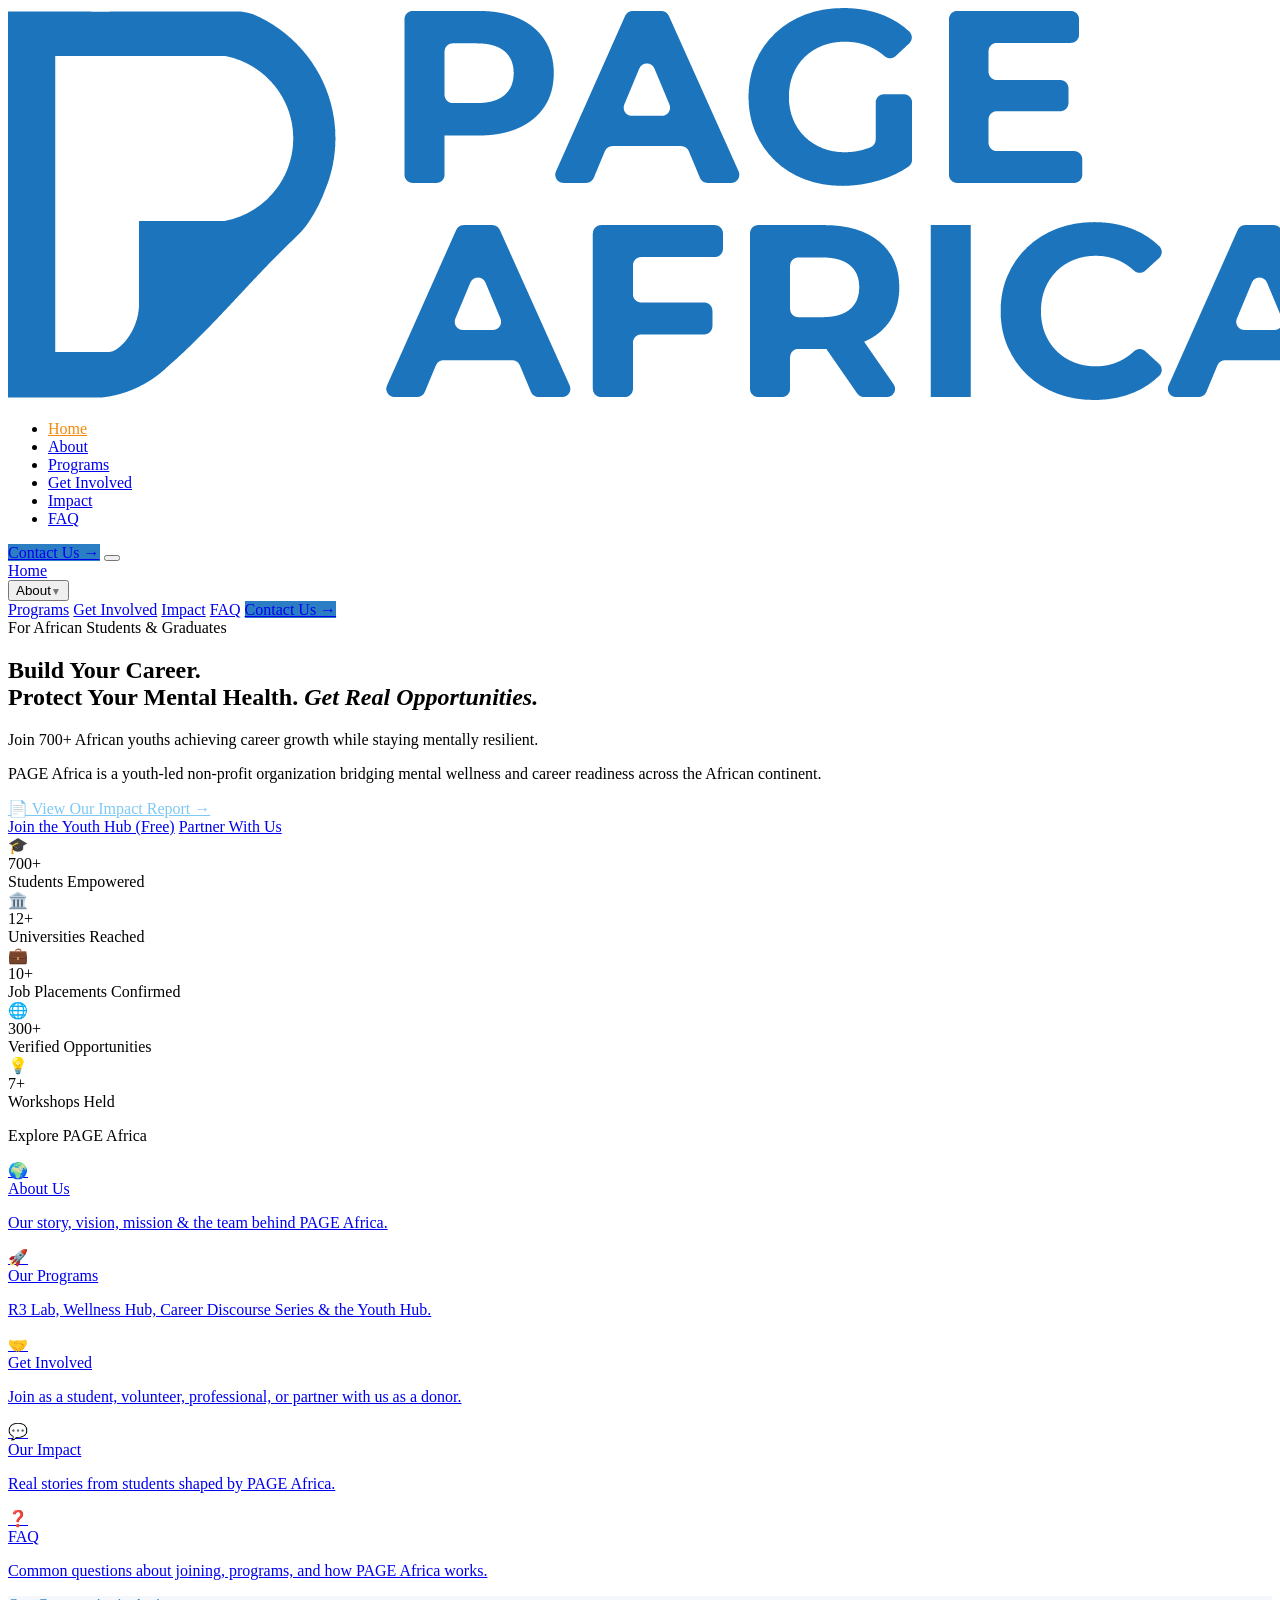
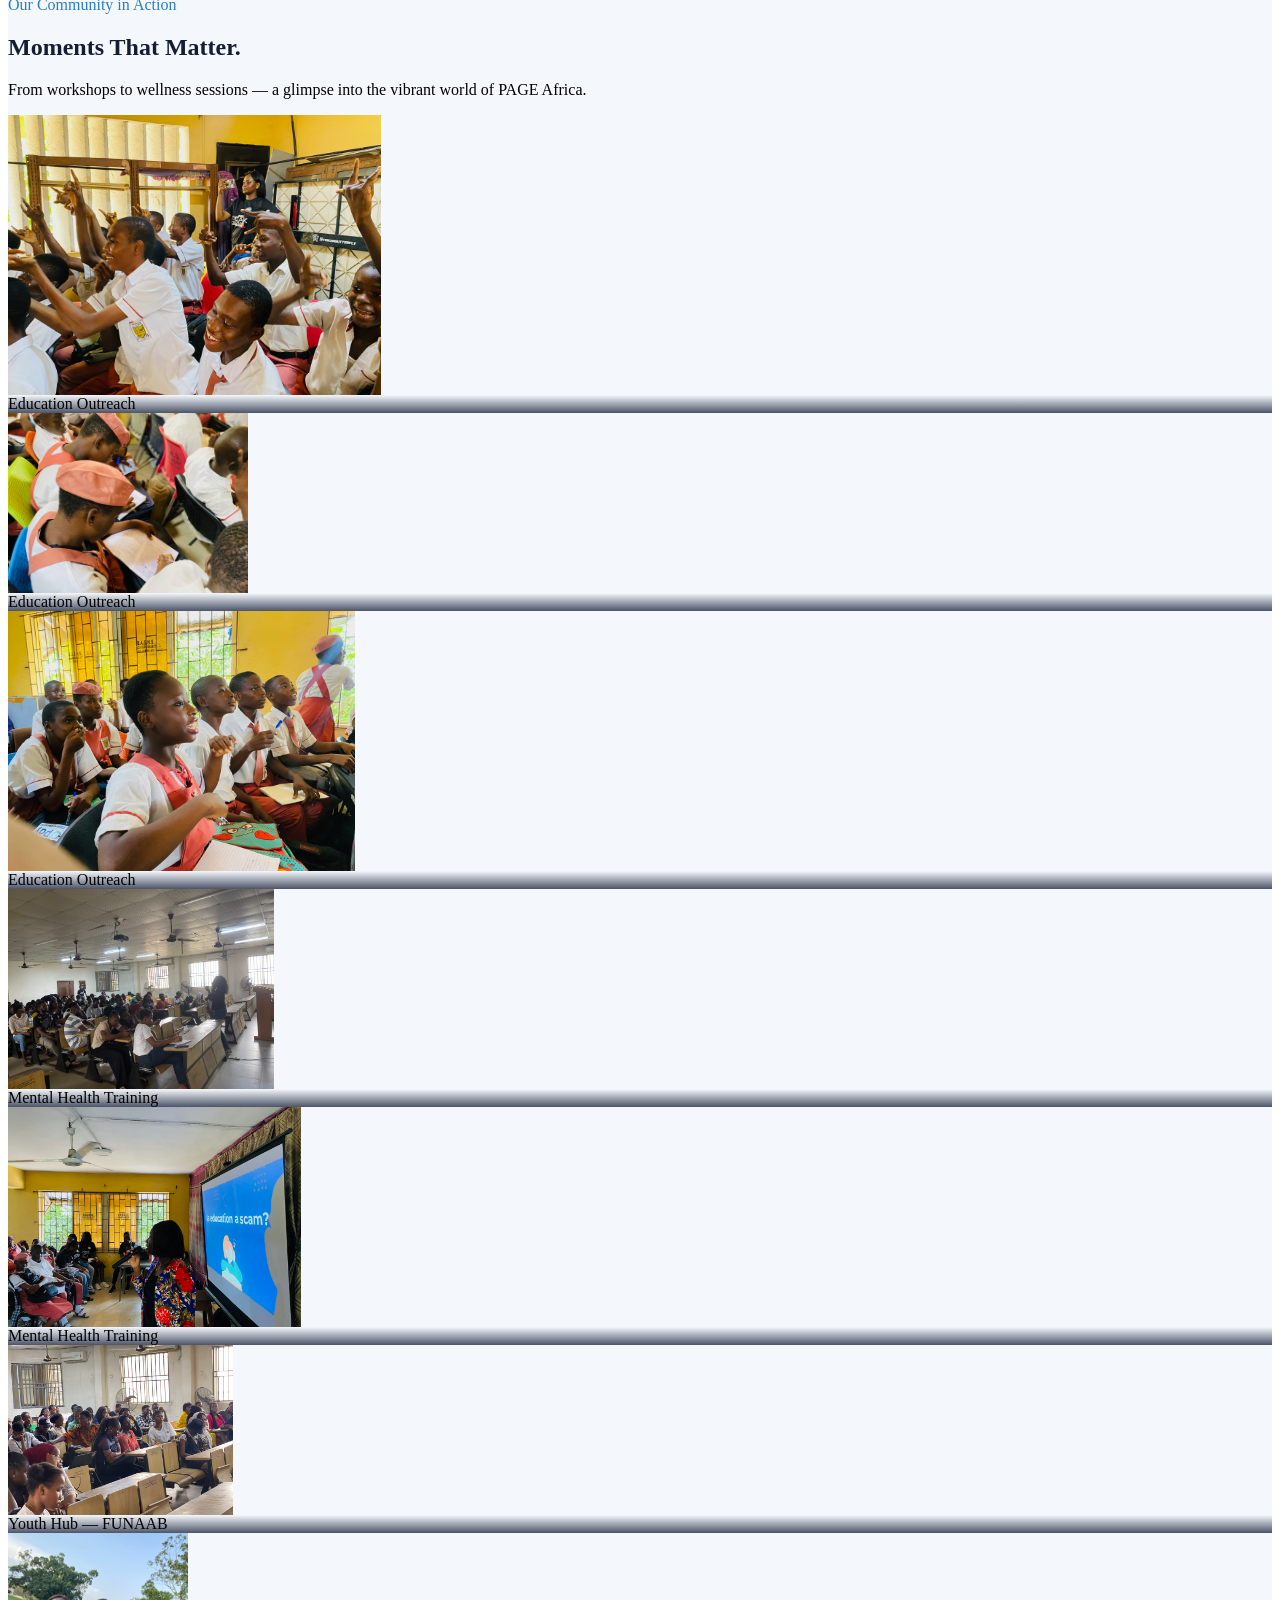
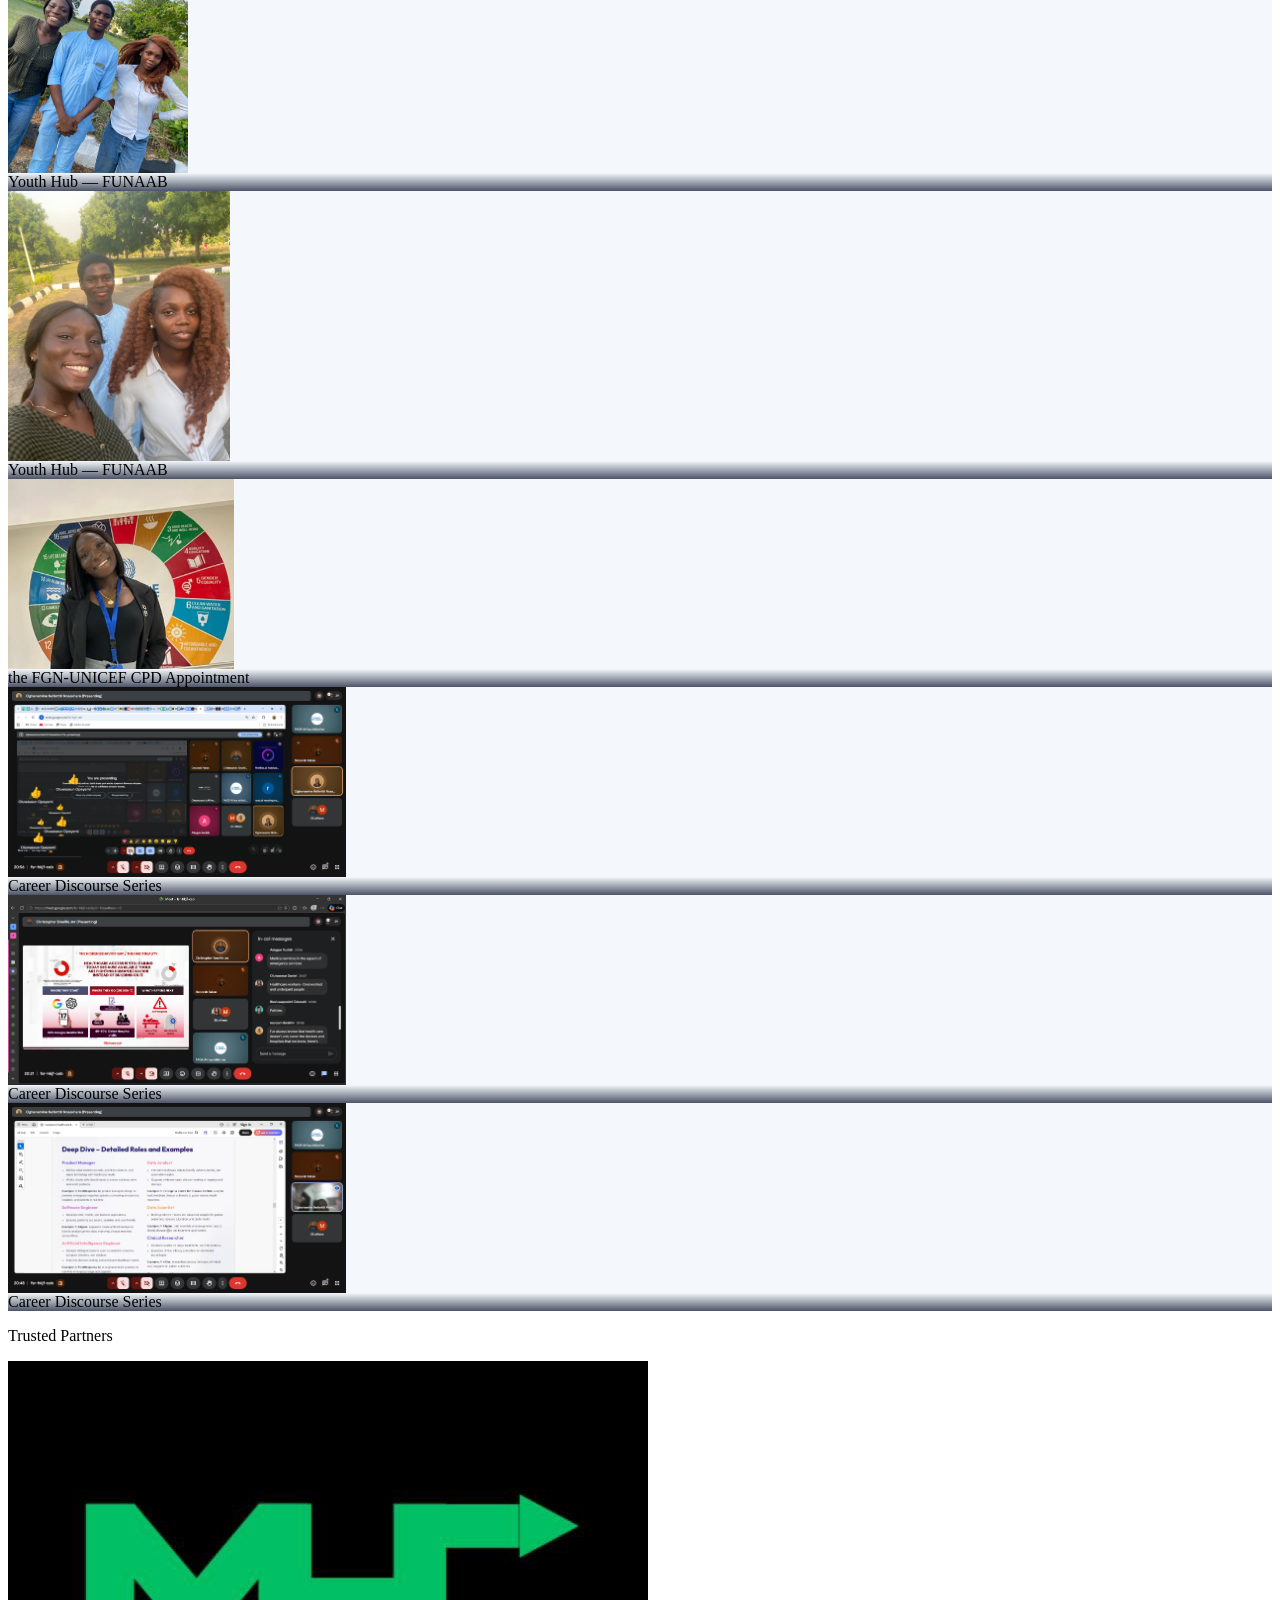
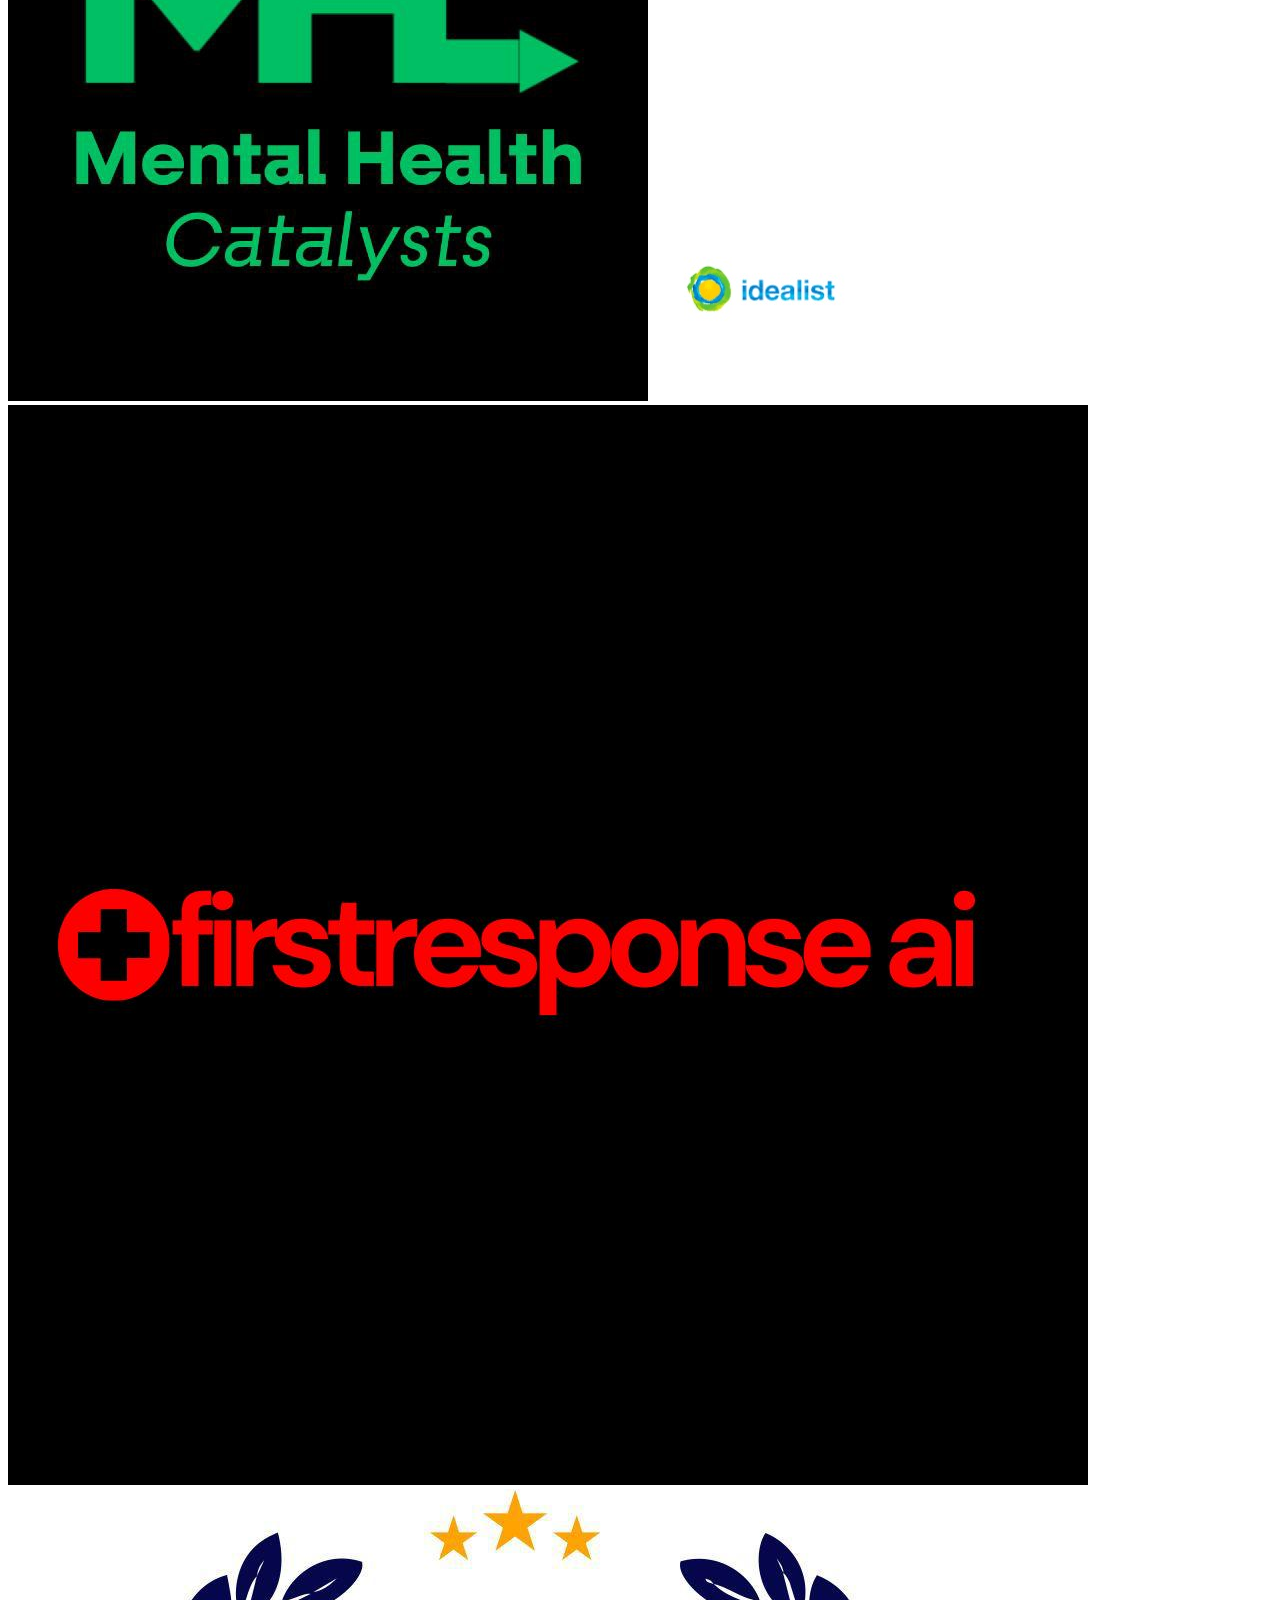
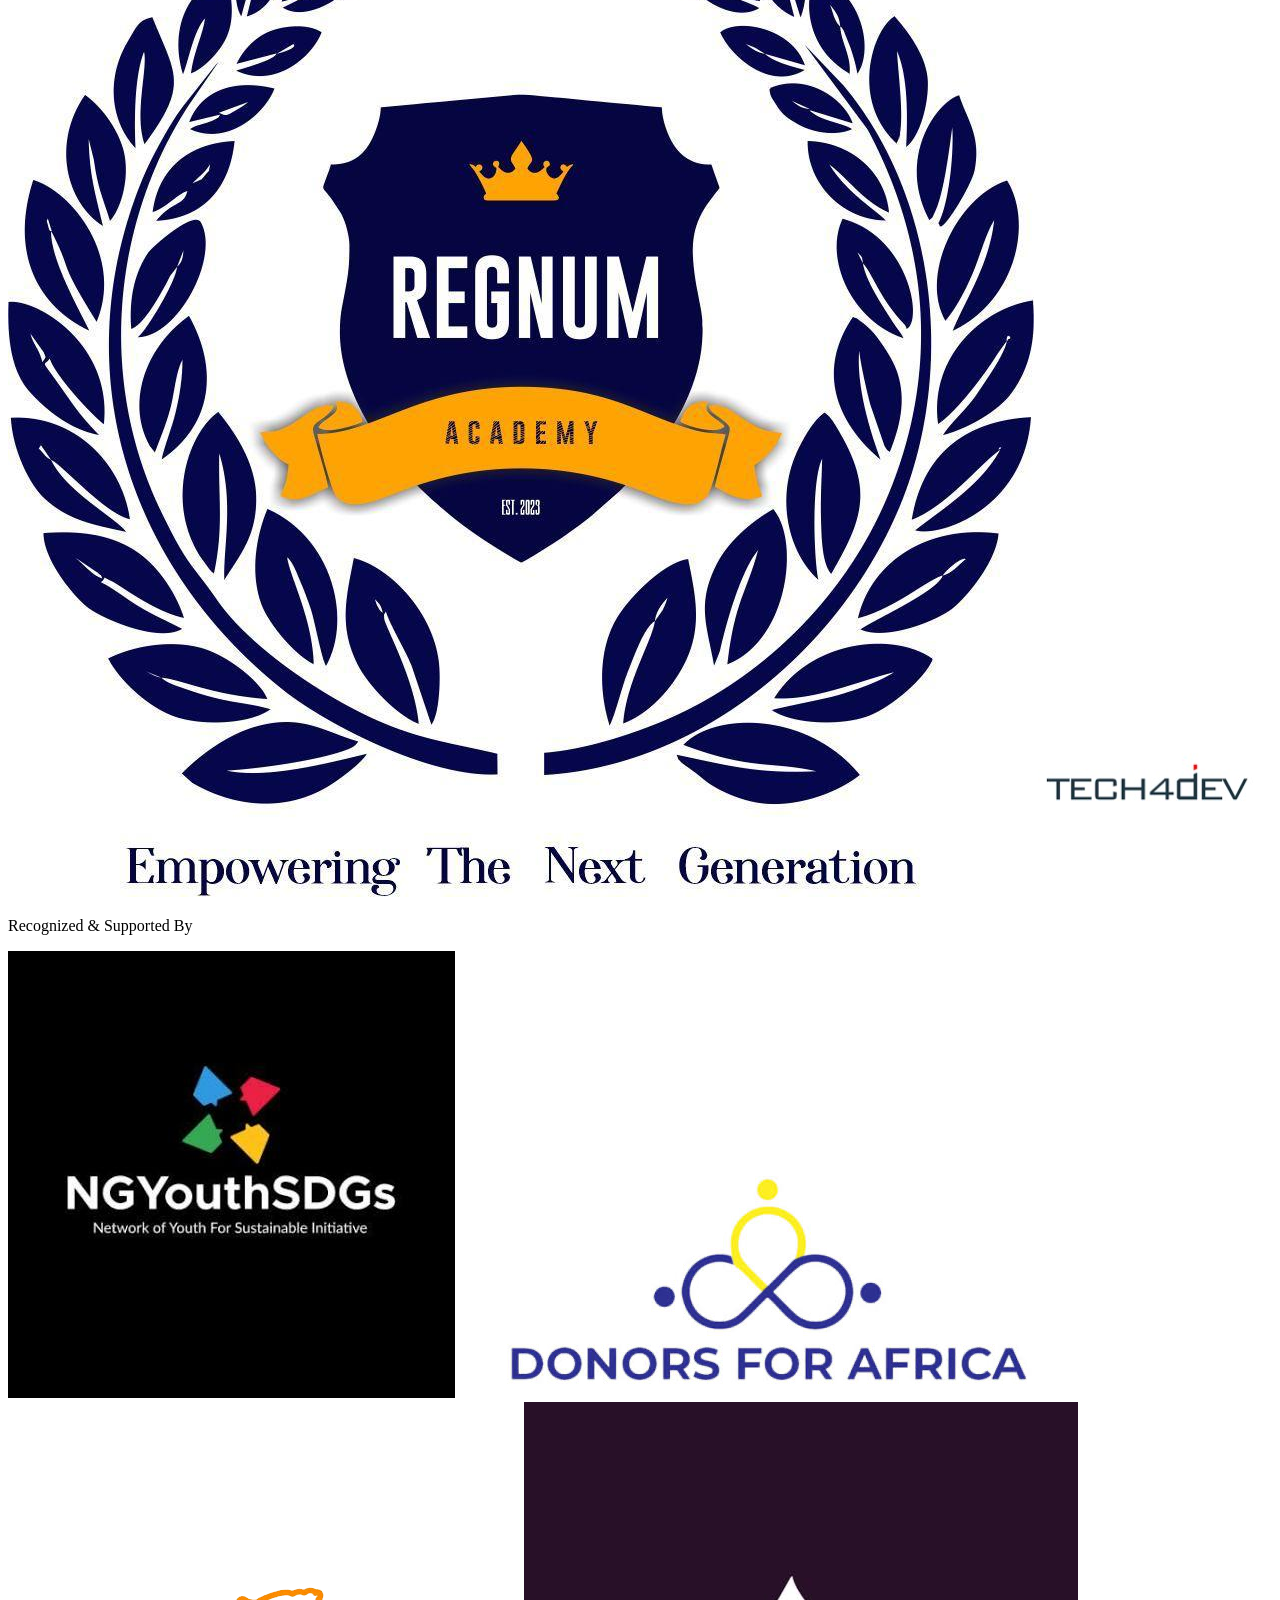
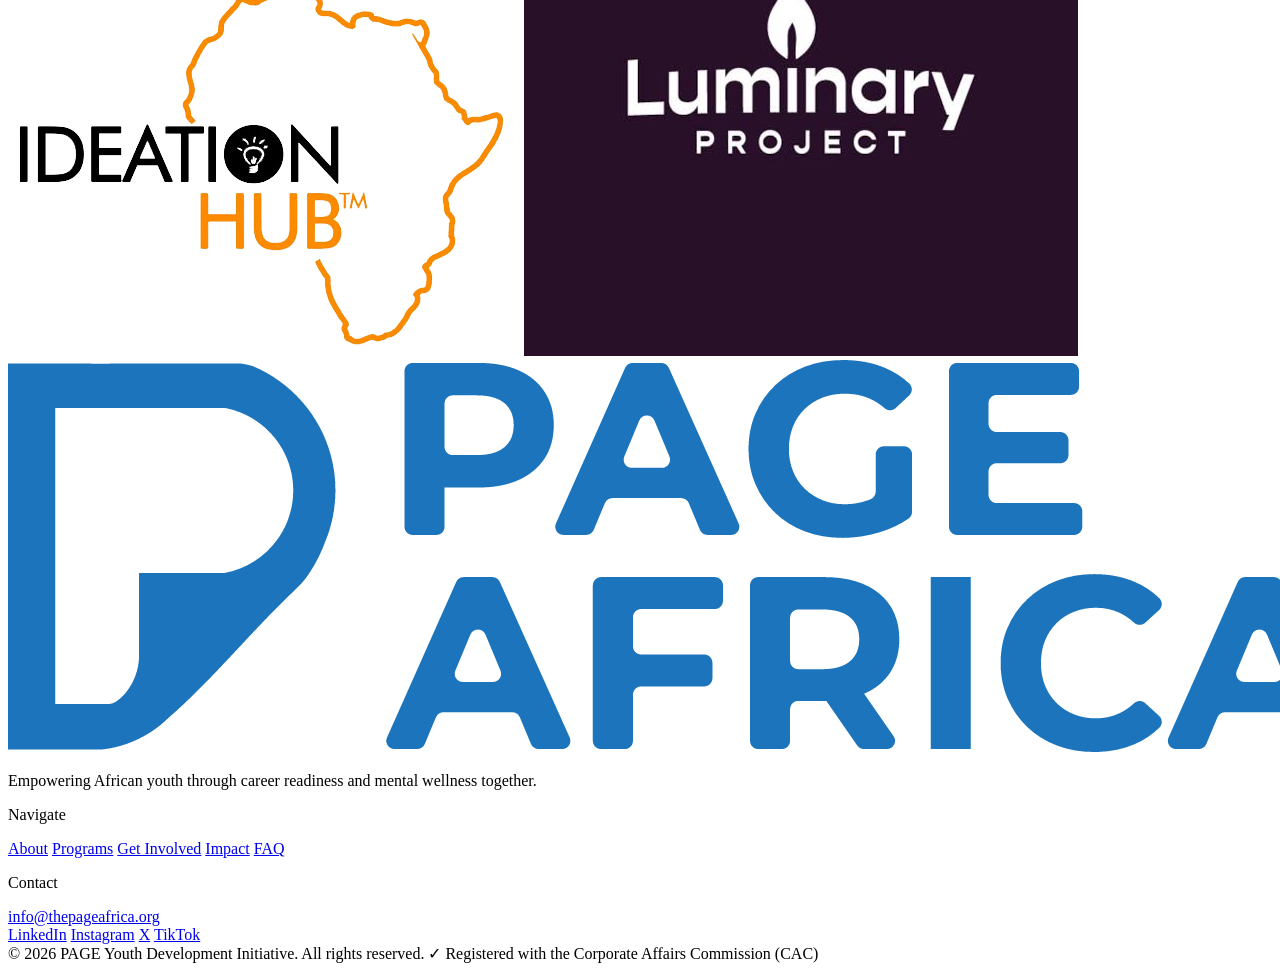
==== commit 8317bc70: "Update index.html" ====
--- a/index.html
+++ b/index.html
@@ -3,7 +3,7 @@
   <head>
     <meta charset="UTF-8" />
     <meta name="viewport" content="width=device-width, initial-scale=1.0" />
-    <title>Build Your Career. Protect Your Peace — PAGE Africa</title>
+    <title>PAGE Africa</title>
     <script src="https://cdn.tailwindcss.com"></script>
     <link
       href="https://fonts.googleapis.com/css2?family=Fraunces:ital,opsz,wght@0,9..144,700;0,9..144,900;1,9..144,900&family=DM+Sans:wght@300;400;500;600&display=swap"
@@ -243,70 +243,38 @@
           </div>
         </div>
         
-        <!-- Bagian Kartu yang Diperbarui -->
-        <!-- Menggunakan grid di mobile (2 kolom) dan flex-col di desktop untuk posisi zig-zag -->
         <div class="grid grid-cols-2 gap-4 md:flex md:flex-col md:items-center md:gap-0 md:relative md:h-[450px]">
-          
-          <!-- Kartu 1: Posisi kiri atas di desktop -->
-          <div
-            class="bg-white/[0.06] border border-white/10 rounded-2xl p-4 backdrop-blur-md animate-float1 md:absolute md:top-0 md:left-0 md:w-[48%]"
-          >
+          <div class="bg-white/[0.06] border border-white/10 rounded-2xl p-4 backdrop-blur-md animate-float1 md:absolute md:top-0 md:left-0 md:w-[48%]">
             <div class="text-xl mb-1.5">🎓</div>
-            <div class="font-display text-2xl font-black text-white">
-              700<span class="text-orange">+</span>
-            </div>
+            <div class="font-display text-2xl font-black text-white">700<span class="text-orange">+</span></div>
             <div class="text-white/55 text-[0.7rem] mt-1 flex items-center gap-1.5">
               <span class="inline-block w-2 h-2 rounded-full bg-orange"></span>Students Empowered
             </div>
           </div>
-
-          <!-- Kartu 2: Posisi kanan, sedikit turun di desktop -->
-          <div
-            class="bg-white/[0.06] border border-white/10 rounded-2xl p-4 backdrop-blur-md animate-float2 md:absolute md:top-[60px] md:right-0 md:w-[48%]"
-          >
+          <div class="bg-white/[0.06] border border-white/10 rounded-2xl p-4 backdrop-blur-md animate-float2 md:absolute md:top-[60px] md:right-0 md:w-[48%]">
             <div class="text-xl mb-1.5">🏛️</div>
-            <div class="font-display text-2xl font-black text-white">
-              12<span class="text-magenta">+</span>
-            </div>
+            <div class="font-display text-2xl font-black text-white">12<span class="text-magenta">+</span></div>
             <div class="text-white/55 text-[0.7rem] mt-1 flex items-center gap-1.5">
               <span class="inline-block w-2 h-2 rounded-full bg-magenta"></span>Universities Reached
             </div>
           </div>
-
-          <!-- Kartu 3: Tengah agak kiri, turun lagi -->
-          <div
-            class="bg-white/[0.06] border border-white/10 rounded-2xl p-4 backdrop-blur-md animate-float3 md:absolute md:top-[160px] md:left-[10%] md:w-[48%]"
-          >
+          <div class="bg-white/[0.06] border border-white/10 rounded-2xl p-4 backdrop-blur-md animate-float3 md:absolute md:top-[160px] md:left-[10%] md:w-[48%]">
             <div class="text-xl mb-1.5">💼</div>
-            <div class="font-display text-2xl font-black text-white">
-              10<span class="text-blue">+</span>
-            </div>
+            <div class="font-display text-2xl font-black text-white">10<span class="text-blue">+</span></div>
             <div class="text-white/55 text-[0.7rem] mt-1 flex items-center gap-1.5">
               <span class="inline-block w-2 h-2 rounded-full bg-blue"></span>Job Placements Confirmed
             </div>
           </div>
-
-          <!-- Kartu 4: Kanan bawah -->
-          <div
-            class="bg-white/[0.06] border border-white/10 rounded-2xl p-4 backdrop-blur-md animate-float4 md:absolute md:top-[240px] md:right-[5%] md:w-[48%]"
-          >
+          <div class="bg-white/[0.06] border border-white/10 rounded-2xl p-4 backdrop-blur-md animate-float4 md:absolute md:top-[240px] md:right-[5%] md:w-[48%]">
             <div class="text-xl mb-1.5">🌐</div>
-            <div class="font-display text-2xl font-black text-white">
-              300<span class="text-magenta">+</span>
-            </div>
+            <div class="font-display text-2xl font-black text-white">300<span class="text-magenta">+</span></div>
             <div class="text-white/55 text-[0.7rem] mt-1 flex items-center gap-1.5">
               <span class="inline-block w-2 h-2 rounded-full bg-magenta"></span>Verified Opportunities
             </div>
           </div>
-
-          <!-- Kartu 5: Kiri bawah, menonjol keluar sedikit -->
-          <div
-            class="bg-white/[0.06] border border-white/10 rounded-2xl p-4 backdrop-blur-md animate-float5 md:absolute md:top-[330px] md:left-[-5%] md:w-[48%]"
-          >
-            <div class="text-xl mb-1.5">💡</div> <!-- Emoji diubah agar variatif -->
-            <div class="font-display text-2xl font-black text-white">
-              7<span class="text-orange">+</span>
-            </div>
+          <div class="bg-white/[0.06] border border-white/10 rounded-2xl p-4 backdrop-blur-md animate-float5 md:absolute md:top-[330px] md:left-[-5%] md:w-[48%]">
+            <div class="text-xl mb-1.5">💡</div>
+            <div class="font-display text-2xl font-black text-white">7<span class="text-orange">+</span></div>
             <div class="text-white/55 text-[0.7rem] mt-1 flex items-center gap-1.5">
               <span class="inline-block w-2 h-2 rounded-full bg-orange"></span>Workshops Held
             </div>
@@ -315,234 +283,217 @@
       </div>
     </section>
     
-    <!-- Sisa section (Explore, Footer, Script) tidak berubah -->
     <section class="py-20 px-[4%] bg-white">
       <div class="max-w-6xl mx-auto">
-        <p
-          class="text-[0.7rem] font-bold tracking-[2px] uppercase text-gray-400 mb-10 text-center"
-        >
+        <p class="text-[0.7rem] font-bold tracking-[2px] uppercase text-gray-400 mb-10 text-center">
           Explore PAGE Africa
         </p>
-        <div
-          class="grid grid-cols-1 sm:grid-cols-2 md:grid-cols-3 lg:grid-cols-5 gap-5"
-        >
-          <a
-            href="about.html"
-            class="fade-up group border border-gray-200 rounded-2xl p-6 hover:-translate-y-1 hover:shadow-xl hover:border-magenta/30 transition-all"
-            ><div class="text-2xl mb-3">🌍</div>
-            <div
-              class="font-display text-base font-bold text-navy mb-1 group-hover:text-magenta transition-colors"
-            >
-              About Us
-            </div>
-            <p class="text-gray-500 text-xs leading-relaxed">
-              Our story, vision, mission &amp; the team behind PAGE Africa.
-            </p></a
-          >
-          <a
-            href="programs.html"
-            class="fade-up group border border-gray-200 rounded-2xl p-6 hover:-translate-y-1 hover:shadow-xl hover:border-orange/30 transition-all"
-            ><div class="text-2xl mb-3">🚀</div>
-            <div
-              class="font-display text-base font-bold text-navy mb-1 group-hover:text-orange transition-colors"
-            >
-              Our Programs
-            </div>
-            <p class="text-gray-500 text-xs leading-relaxed">
-              R3 Lab, Wellness Hub, Career Discourse Series &amp; the Youth Hub.
-            </p></a
-          >
-          <a
-            href="involved.html"
-            class="fade-up group border border-gray-200 rounded-2xl p-6 hover:-translate-y-1 hover:shadow-xl hover:border-blue/30 transition-all"
-            ><div class="text-2xl mb-3">🤝</div>
-            <div
-              class="font-display text-base font-bold text-navy mb-1 group-hover:text-blue transition-colors"
-            >
-              Get Involved
-            </div>
-            <p class="text-gray-500 text-xs leading-relaxed">
-              Join as a student, volunteer, professional, or partner with us as a donor.
-            </p></a
-          >
-          <a
-            href="impact.html"
-            class="fade-up group border border-gray-200 rounded-2xl p-6 hover:-translate-y-1 hover:shadow-xl hover:border-navy/20 transition-all"
-            ><div class="text-2xl mb-3">💬</div>
-            <div
-              class="font-display text-base font-bold text-navy mb-1 group-hover:text-navy/70 transition-colors"
-            >
-              Our Impact
-            </div>
-            <p class="text-gray-500 text-xs leading-relaxed">
-              Real stories from students shaped by PAGE Africa.
-            </p></a
-          >
-          <a
-            href="faq.html"
-            class="fade-up group border border-gray-200 rounded-2xl p-6 hover:-translate-y-1 hover:shadow-xl hover:border-magenta/30 transition-all"
-            ><div class="text-2xl mb-3">❓</div>
-            <div
-              class="font-display text-base font-bold text-navy mb-1 group-hover:text-magenta transition-colors"
-            >
-              FAQ
-            </div>
-            <p class="text-gray-500 text-xs leading-relaxed">
-              Common questions about joining, programs, and how PAGE Africa
-              works.
-            </p></a
-          >
+        <div class="grid grid-cols-1 sm:grid-cols-2 md:grid-cols-3 lg:grid-cols-5 gap-5">
+          <a href="about.html" class="fade-up group border border-gray-200 rounded-2xl p-6 hover:-translate-y-1 hover:shadow-xl hover:border-magenta/30 transition-all">
+            <div class="text-2xl mb-3">🌍</div>
+            <div class="font-display text-base font-bold text-navy mb-1 group-hover:text-magenta transition-colors">About Us</div>
+            <p class="text-gray-500 text-xs leading-relaxed">Our story, vision, mission &amp; the team behind PAGE Africa.</p>
+          </a>
+          <a href="programs.html" class="fade-up group border border-gray-200 rounded-2xl p-6 hover:-translate-y-1 hover:shadow-xl hover:border-orange/30 transition-all">
+            <div class="text-2xl mb-3">🚀</div>
+            <div class="font-display text-base font-bold text-navy mb-1 group-hover:text-orange transition-colors">Our Programs</div>
+            <p class="text-gray-500 text-xs leading-relaxed">R3 Lab, Wellness Hub, Career Discourse Series &amp; the Youth Hub.</p>
+          </a>
+          <a href="involved.html" class="fade-up group border border-gray-200 rounded-2xl p-6 hover:-translate-y-1 hover:shadow-xl hover:border-blue/30 transition-all">
+            <div class="text-2xl mb-3">🤝</div>
+            <div class="font-display text-base font-bold text-navy mb-1 group-hover:text-blue transition-colors">Get Involved</div>
+            <p class="text-gray-500 text-xs leading-relaxed">Join as a student, volunteer, professional, or partner with us as a donor.</p>
+          </a>
+          <a href="impact.html" class="fade-up group border border-gray-200 rounded-2xl p-6 hover:-translate-y-1 hover:shadow-xl hover:border-navy/20 transition-all">
+            <div class="text-2xl mb-3">💬</div>
+            <div class="font-display text-base font-bold text-navy mb-1 group-hover:text-navy/70 transition-colors">Our Impact</div>
+            <p class="text-gray-500 text-xs leading-relaxed">Real stories from students shaped by PAGE Africa.</p>
+          </a>
+          <a href="faq.html" class="fade-up group border border-gray-200 rounded-2xl p-6 hover:-translate-y-1 hover:shadow-xl hover:border-magenta/30 transition-all">
+            <div class="text-2xl mb-3">❓</div>
+            <div class="font-display text-base font-bold text-navy mb-1 group-hover:text-magenta transition-colors">FAQ</div>
+            <p class="text-gray-500 text-xs leading-relaxed">Common questions about joining, programs, and how PAGE Africa works.</p>
+          </a>
         </div>
       </div>
     </section>
+
   <section class="py-20 px-[4%]" style="background:#F4F8FC">
     <div class="max-w-6xl mx-auto">
-      <span class="text-[0.7rem] font-bold tracking-[2px] uppercase mb-3 block" style="color:#2B7EC4">Our Community in
-        Action</span>
-      <h2 class="font-display text-2xl md:text-3xl font-black leading-tight mb-2" style="color:#141D35">Moments That
-        Matter.</h2>
-      <p class="text-gray-400 text-sm leading-relaxed mb-10 max-w-lg">From workshops to wellness sessions — a glimpse
-        into the vibrant world of PAGE Africa.</p>
+      <span class="text-[0.7rem] font-bold tracking-[2px] uppercase mb-3 block" style="color:#2B7EC4">Our Community in Action</span>
+      <h2 class="font-display text-2xl md:text-3xl font-black leading-tight mb-2" style="color:#141D35">Moments That Matter.</h2>
+      <p class="text-gray-400 text-sm leading-relaxed mb-10 max-w-lg">From workshops to wellness sessions — a glimpse into the vibrant world of PAGE Africa.</p>
       <div class="columns-2 md:columns-3 lg:columns-4" style="column-gap:12px">
-        <div class="gallery-item mb-3 break-inside-avoid rounded-2xl overflow-hidden relative group cursor-pointer"
-          onclick="openLightbox('img/activity/activity-1.jpg','R3 Lab Session')">
-          <img src="img/activity/activity-1.jpg" alt="R3 Lab Session"
+
+        <!-- activity-1: src=.jpg → onclick .jpg ✓ -->
+        <div class="gallery-item mb-3 break-inside-avoid rounded-2xl overflow-hidden relative group cursor-pointer"
+          onclick="openLightbox('img/activity/activity-1.jpg','Education Outreach')">
+          <img src="img/activity/activity-1.jpg" alt="Education Outreach"
             class="w-full object-cover transition-transform duration-500 group-hover:scale-105"
             style="height:280px;display:block" onerror="this.closest('.gallery-item').style.display='none'" />
-          <div
-            class="absolute inset-0 opacity-0 group-hover:opacity-100 transition-opacity duration-300 flex items-end p-4"
-            style="background:linear-gradient(to top,rgba(20,29,53,.75),transparent)"><span
-              class="text-white text-xs font-semibold">Education Outreach</span></div>
-        </div>
-        <div class="gallery-item mb-3 break-inside-avoid rounded-2xl overflow-hidden relative group cursor-pointer"
-          onclick="openLightbox('img/activity/activity-2.jpg','Career Discourse Series')">
-          <img src="img/activity/activity-2.jpg" alt="Career Discourse Series"
+          <div class="absolute inset-0 opacity-0 group-hover:opacity-100 transition-opacity duration-300 flex items-end p-4"
+            style="background:linear-gradient(to top,rgba(20,29,53,.75),transparent)">
+            <span class="text-white text-xs font-semibold">Education Outreach</span>
+          </div>
+        </div>
+
+        <!-- activity-2: src=.jpg → onclick .jpg ✓ -->
+        <div class="gallery-item mb-3 break-inside-avoid rounded-2xl overflow-hidden relative group cursor-pointer"
+          onclick="openLightbox('img/activity/activity-2.jpg','Education Outreach')">
+          <img src="img/activity/activity-2.jpg" alt="Education Outreach"
             class="w-full object-cover transition-transform duration-500 group-hover:scale-105"
             style="height:180px;display:block" onerror="this.closest('.gallery-item').style.display='none'" />
-          <div
-            class="absolute inset-0 opacity-0 group-hover:opacity-100 transition-opacity duration-300 flex items-end p-4"
-            style="background:linear-gradient(to top,rgba(20,29,53,.75),transparent)"><span
-              class="text-white text-xs font-semibold">Education Outreach</span></div>
-        </div>
-        <div class="gallery-item mb-3 break-inside-avoid rounded-2xl overflow-hidden relative group cursor-pointer"
-          onclick="openLightbox('img/activity/activity-3.jpg','Youth Hub — FUNAAB')">
-          <img src="img/activity/activity-3.jpg" alt="Youth Hub FUNAAB"
+          <div class="absolute inset-0 opacity-0 group-hover:opacity-100 transition-opacity duration-300 flex items-end p-4"
+            style="background:linear-gradient(to top,rgba(20,29,53,.75),transparent)">
+            <span class="text-white text-xs font-semibold">Education Outreach</span>
+          </div>
+        </div>
+
+        <!-- activity-3: src=.jpg → onclick .jpg ✓ -->
+        <div class="gallery-item mb-3 break-inside-avoid rounded-2xl overflow-hidden relative group cursor-pointer"
+          onclick="openLightbox('img/activity/activity-3.jpg','Education Outreach')">
+          <img src="img/activity/activity-3.jpg" alt="Education Outreach"
             class="w-full object-cover transition-transform duration-500 group-hover:scale-105"
             style="height:260px;display:block" onerror="this.closest('.gallery-item').style.display='none'" />
-          <div
-            class="absolute inset-0 opacity-0 group-hover:opacity-100 transition-opacity duration-300 flex items-end p-4"
-            style="background:linear-gradient(to top,rgba(20,29,53,.75),transparent)"><span
-              class="text-white text-xs font-semibold">Education Outreach</span></div>
-        </div>
-        <div class="gallery-item mb-3 break-inside-avoid rounded-2xl overflow-hidden relative group cursor-pointer"
-          onclick="openLightbox('img/activity/activity-4.jpg','Mental Health Training')">
+          <div class="absolute inset-0 opacity-0 group-hover:opacity-100 transition-opacity duration-300 flex items-end p-4"
+            style="background:linear-gradient(to top,rgba(20,29,53,.75),transparent)">
+            <span class="text-white text-xs font-semibold">Education Outreach</span>
+          </div>
+        </div>
+
+        <!-- activity-4: src=.png → onclick DIPERBAIKI ke .png -->
+        <div class="gallery-item mb-3 break-inside-avoid rounded-2xl overflow-hidden relative group cursor-pointer"
+          onclick="openLightbox('img/activity/activity-4.png','Mental Health Training')">
           <img src="img/activity/activity-4.png" alt="Mental Health Training"
             class="w-full object-cover transition-transform duration-500 group-hover:scale-105"
             style="height:200px;display:block" onerror="this.closest('.gallery-item').style.display='none'" />
-          <div
-            class="absolute inset-0 opacity-0 group-hover:opacity-100 transition-opacity duration-300 flex items-end p-4"
-            style="background:linear-gradient(to top,rgba(20,29,53,.75),transparent)"><span
-              class="text-white text-xs font-semibold">Mental Health Training</span></div>
-        </div>
-        <div class="gallery-item mb-3 break-inside-avoid rounded-2xl overflow-hidden relative group cursor-pointer"
-          onclick="openLightbox('img/activity/activity-5.jpg','Community Gathering')">
-          <img src="img/activity/activity-5.jpg" alt="Community Gathering"
+          <div class="absolute inset-0 opacity-0 group-hover:opacity-100 transition-opacity duration-300 flex items-end p-4"
+            style="background:linear-gradient(to top,rgba(20,29,53,.75),transparent)">
+            <span class="text-white text-xs font-semibold">Mental Health Training</span>
+          </div>
+        </div>
+
+        <!-- activity-5: src=.jpg → onclick .jpg ✓ -->
+        <div class="gallery-item mb-3 break-inside-avoid rounded-2xl overflow-hidden relative group cursor-pointer"
+          onclick="openLightbox('img/activity/activity-5.jpg','Mental Health Training')">
+          <img src="img/activity/activity-5.jpg" alt="Mental Health Training"
             class="w-full object-cover transition-transform duration-500 group-hover:scale-105"
             style="height:300px;display:block" onerror="this.closest('.gallery-item').style.display='none'" />
-          <div
-            class="absolute inset-0 opacity-0 group-hover:opacity-100 transition-opacity duration-300 flex items-end p-4"
-            style="background:linear-gradient(to top,rgba(20,29,53,.75),transparent)"><span
-              class="text-white text-xs font-semibold">Mental Health Training</span></div>
-        </div>
-        <div class="gallery-item mb-3 break-inside-avoid rounded-2xl overflow-hidden relative group cursor-pointer"
-          onclick="openLightbox('img/activity/activity-6.jpg','Mentorship Session')">
-          <img src="img/activity/activity-6.jpg" alt="Mentorship Session"
+          <div class="absolute inset-0 opacity-0 group-hover:opacity-100 transition-opacity duration-300 flex items-end p-4"
+            style="background:linear-gradient(to top,rgba(20,29,53,.75),transparent)">
+            <span class="text-white text-xs font-semibold">Mental Health Training</span>
+          </div>
+        </div>
+
+        <!-- activity-6: src=.jpg → onclick .jpg ✓ -->
+        <div class="gallery-item mb-3 break-inside-avoid rounded-2xl overflow-hidden relative group cursor-pointer"
+          onclick="openLightbox('img/activity/activity-6.jpg','Mental Health Training')">
+          <img src="img/activity/activity-6.jpg" alt="Mental Health Training"
             class="w-full object-cover transition-transform duration-500 group-hover:scale-105"
             style="height:220px;display:block" onerror="this.closest('.gallery-item').style.display='none'" />
-          <div
-            class="absolute inset-0 opacity-0 group-hover:opacity-100 transition-opacity duration-300 flex items-end p-4"
-            style="background:linear-gradient(to top,rgba(20,29,53,.75),transparent)"><span
-              class="text-white text-xs font-semibold">Mental Health Training</span></div>
-        </div>
-        <div class="gallery-item mb-3 break-inside-avoid rounded-2xl overflow-hidden relative group cursor-pointer"
-          onclick="openLightbox('img/activity/activity-7.jpg','Campus Outreach')">
-          <img src="img/activity/activity-7.png" alt="Campus Outreach"
+          <div class="absolute inset-0 opacity-0 group-hover:opacity-100 transition-opacity duration-300 flex items-end p-4"
+            style="background:linear-gradient(to top,rgba(20,29,53,.75),transparent)">
+            <span class="text-white text-xs font-semibold">Mental Health Training</span>
+          </div>
+        </div>
+
+        <!-- activity-7: src=.png → onclick DIPERBAIKI ke .png -->
+        <div class="gallery-item mb-3 break-inside-avoid rounded-2xl overflow-hidden relative group cursor-pointer"
+          onclick="openLightbox('img/activity/activity-7.png','Youth Hub — FUNAAB')">
+          <img src="img/activity/activity-7.png" alt="Youth Hub — FUNAAB"
             class="w-full object-cover transition-transform duration-500 group-hover:scale-105"
             style="height:170px;display:block" onerror="this.closest('.gallery-item').style.display='none'" />
-          <div
-            class="absolute inset-0 opacity-0 group-hover:opacity-100 transition-opacity duration-300 flex items-end p-4"
-            style="background:linear-gradient(to top,rgba(20,29,53,.75),transparent)"><span
-              class="text-white text-xs font-semibold">Youth Hub — FUNAAB</span></div>
-        </div>
-        <div class="gallery-item mb-3 break-inside-avoid rounded-2xl overflow-hidden relative group cursor-pointer"
-          onclick="openLightbox('img/activity/activity-8.jpg','Youth Hub — FUNAAB')">
+          <div class="absolute inset-0 opacity-0 group-hover:opacity-100 transition-opacity duration-300 flex items-end p-4"
+            style="background:linear-gradient(to top,rgba(20,29,53,.75),transparent)">
+            <span class="text-white text-xs font-semibold">Youth Hub — FUNAAB</span>
+          </div>
+        </div>
+
+        <!-- activity-8: src=.png → onclick DIPERBAIKI ke .png -->
+        <div class="gallery-item mb-3 break-inside-avoid rounded-2xl overflow-hidden relative group cursor-pointer"
+          onclick="openLightbox('img/activity/activity-8.png','Youth Hub — FUNAAB')">
           <img src="img/activity/activity-8.png" alt="Youth Hub — FUNAAB"
             class="w-full object-cover transition-transform duration-500 group-hover:scale-105"
             style="height:240px;display:block" onerror="this.closest('.gallery-item').style.display='none'" />
-          <div
-            class="absolute inset-0 opacity-0 group-hover:opacity-100 transition-opacity duration-300 flex items-end p-4"
-            style="background:linear-gradient(to top,rgba(20,29,53,.75),transparent)"><span
-              class="text-white text-xs font-semibold">Youth Hub — FUNAAB</span></div>
-        </div>
-        <div class="gallery-item mb-3 break-inside-avoid rounded-2xl overflow-hidden relative group cursor-pointer"
-          onclick="openLightbox('img/activity/activity-9.jpg','Youth Hub — FUNAAB')">
+          <div class="absolute inset-0 opacity-0 group-hover:opacity-100 transition-opacity duration-300 flex items-end p-4"
+            style="background:linear-gradient(to top,rgba(20,29,53,.75),transparent)">
+            <span class="text-white text-xs font-semibold">Youth Hub — FUNAAB</span>
+          </div>
+        </div>
+
+        <!-- activity-9: src=.png → onclick DIPERBAIKI ke .png -->
+        <div class="gallery-item mb-3 break-inside-avoid rounded-2xl overflow-hidden relative group cursor-pointer"
+          onclick="openLightbox('img/activity/activity-9.png','Youth Hub — FUNAAB')">
           <img src="img/activity/activity-9.png" alt="Youth Hub — FUNAAB"
             class="w-full object-cover transition-transform duration-500 group-hover:scale-105"
             style="height:270px;display:block" onerror="this.closest('.gallery-item').style.display='none'" />
-          <div
-            class="absolute inset-0 opacity-0 group-hover:opacity-100 transition-opacity duration-300 flex items-end p-4"
-            style="background:linear-gradient(to top,rgba(20,29,53,.75),transparent)"><span
-              class="text-white text-xs font-semibold">Youth Hub — FUNAAB</span></div>
-        </div>
-        <div class="gallery-item mb-3 break-inside-avoid rounded-2xl overflow-hidden relative group cursor-pointer"
-          onclick="openLightbox('img/activity/activity-13.jpg','the FGN-UNICEF CPD Appointment')">
+          <div class="absolute inset-0 opacity-0 group-hover:opacity-100 transition-opacity duration-300 flex items-end p-4"
+            style="background:linear-gradient(to top,rgba(20,29,53,.75),transparent)">
+            <span class="text-white text-xs font-semibold">Youth Hub — FUNAAB</span>
+          </div>
+        </div>
+
+        <!-- activity-13: src=.png → onclick DIPERBAIKI ke .png -->
+        <div class="gallery-item mb-3 break-inside-avoid rounded-2xl overflow-hidden relative group cursor-pointer"
+          onclick="openLightbox('img/activity/activity-13.png','the FGN-UNICEF CPD Appointment')">
           <img src="img/activity/activity-13.png" alt="the FGN-UNICEF CPD Appointment"
             class="w-full object-cover transition-transform duration-500 group-hover:scale-105"
             style="height:190px;display:block" onerror="this.closest('.gallery-item').style.display='none'" />
-          <div
-            class="absolute inset-0 opacity-0 group-hover:opacity-100 transition-opacity duration-300 flex items-end p-4"
-            style="background:linear-gradient(to top,rgba(20,29,53,.75),transparent)"><span
-              class="text-white text-xs font-semibold">the FGN-UNICEF CPD Appointment</span></div>
-        </div>
-        <div class="gallery-item mb-3 break-inside-avoid rounded-2xl overflow-hidden relative group cursor-pointer"
-          onclick="openLightbox('img/activity/activity-10.jpg','Career Discourse Series')">
+          <div class="absolute inset-0 opacity-0 group-hover:opacity-100 transition-opacity duration-300 flex items-end p-4"
+            style="background:linear-gradient(to top,rgba(20,29,53,.75),transparent)">
+            <span class="text-white text-xs font-semibold">the FGN-UNICEF CPD Appointment</span>
+          </div>
+        </div>
+
+        <!-- activity-10: src=.png → onclick DIPERBAIKI ke .png -->
+        <div class="gallery-item mb-3 break-inside-avoid rounded-2xl overflow-hidden relative group cursor-pointer"
+          onclick="openLightbox('img/activity/activity-10.png','Career Discourse Series')">
           <img src="img/activity/activity-10.png" alt="Career Discourse Series"
             class="w-full object-cover transition-transform duration-500 group-hover:scale-105"
             style="height:190px;display:block" onerror="this.closest('.gallery-item').style.display='none'" />
-          <div
-            class="absolute inset-0 opacity-0 group-hover:opacity-100 transition-opacity duration-300 flex items-end p-4"
-            style="background:linear-gradient(to top,rgba(20,29,53,.75),transparent)"><span
-              class="text-white text-xs font-semibold">Career Discourse Series</span></div>
-        </div>
-        <div class="gallery-item mb-3 break-inside-avoid rounded-2xl overflow-hidden relative group cursor-pointer"
-          onclick="openLightbox('img/activity/activity-11.jpg','Career Discourse Series')">
+          <div class="absolute inset-0 opacity-0 group-hover:opacity-100 transition-opacity duration-300 flex items-end p-4"
+            style="background:linear-gradient(to top,rgba(20,29,53,.75),transparent)">
+            <span class="text-white text-xs font-semibold">Career Discourse Series</span>
+          </div>
+        </div>
+
+        <!-- activity-11: src=.png → onclick DIPERBAIKI ke .png -->
+        <div class="gallery-item mb-3 break-inside-avoid rounded-2xl overflow-hidden relative group cursor-pointer"
+          onclick="openLightbox('img/activity/activity-11.png','Career Discourse Series')">
           <img src="img/activity/activity-11.png" alt="Career Discourse Series"
             class="w-full object-cover transition-transform duration-500 group-hover:scale-105"
             style="height:190px;display:block" onerror="this.closest('.gallery-item').style.display='none'" />
-          <div
-            class="absolute inset-0 opacity-0 group-hover:opacity-100 transition-opacity duration-300 flex items-end p-4"
-            style="background:linear-gradient(to top,rgba(20,29,53,.75),transparent)"><span
-              class="text-white text-xs font-semibold">Career Discourse Series</span></div>
-        </div>
-        <div class="gallery-item mb-3 break-inside-avoid rounded-2xl overflow-hidden relative group cursor-pointer"
-          onclick="openLightbox('img/activity/activity-12.jpg','Career Discourse Series')">
+          <div class="absolute inset-0 opacity-0 group-hover:opacity-100 transition-opacity duration-300 flex items-end p-4"
+            style="background:linear-gradient(to top,rgba(20,29,53,.75),transparent)">
+            <span class="text-white text-xs font-semibold">Career Discourse Series</span>
+          </div>
+        </div>
+
+        <!-- activity-12: src=.png → onclick DIPERBAIKI ke .png -->
+        <div class="gallery-item mb-3 break-inside-avoid rounded-2xl overflow-hidden relative group cursor-pointer"
+          onclick="openLightbox('img/activity/activity-12.png','Career Discourse Series')">
           <img src="img/activity/activity-12.png" alt="Career Discourse Series"
             class="w-full object-cover transition-transform duration-500 group-hover:scale-105"
             style="height:190px;display:block" onerror="this.closest('.gallery-item').style.display='none'" />
-          <div
-            class="absolute inset-0 opacity-0 group-hover:opacity-100 transition-opacity duration-300 flex items-end p-4"
-            style="background:linear-gradient(to top,rgba(20,29,53,.75),transparent)"><span
-              class="text-white text-xs font-semibold">Award Ceremony</span></div>
-        </div>
+          <div class="absolute inset-0 opacity-0 group-hover:opacity-100 transition-opacity duration-300 flex items-end p-4"
+            style="background:linear-gradient(to top,rgba(20,29,53,.75),transparent)">
+            <span class="text-white text-xs font-semibold">Career Discourse Series</span>
+          </div>
+        </div>
+
       </div>
     </div>
-    <!-- Lightbox -->
-    <div id="lightbox" class="fixed inset-0 z-[300] hidden items-center justify-center p-4"
-      style="background:rgba(0,0,0,.9);backdrop-filter:blur(6px)" onclick="closeLightbox()">
+
+    <!-- Lightbox — DIPERBAIKI: hapus class "hidden", pakai style="display:none" -->
+    <div id="lightbox" class="fixed inset-0 z-[300] items-center justify-center p-4"
+      style="display:none; background:rgba(0,0,0,.9); backdrop-filter:blur(6px)"
+      onclick="closeLightbox()">
       <button
         class="absolute top-5 right-5 w-10 h-10 rounded-full flex items-center justify-center text-xl transition-colors"
-        style="background:rgba(255,255,255,.12);color:rgba(255,255,255,.8)" onclick="closeLightbox()">&#x2715;</button>
-      <img id="lightbox-img" src="" alt="" class="max-w-full max-h-[85vh] rounded-2xl object-contain shadow-2xl"
+        style="background:rgba(255,255,255,.12);color:rgba(255,255,255,.8)"
+        onclick="closeLightbox()">&#x2715;</button>
+      <img id="lightbox-img" src="" alt=""
+        class="max-w-full max-h-[85vh] rounded-2xl object-contain shadow-2xl"
         onclick="event.stopPropagation()" />
       <p id="lightbox-caption"
         class="absolute bottom-6 left-1/2 -translate-x-1/2 text-white/60 text-sm font-medium tracking-wide"
@@ -552,162 +503,54 @@
 
     <footer class="bg-[#0D1425] text-white/60 px-[4%] pt-12 pb-6">
       <div class="max-w-6xl mx-auto mb-10">
-        <p
-          class="text-center text-[0.65rem] font-bold tracking-[2px] uppercase text-white/25 mb-6"
-        >
-          Trusted Partners
-        </p>
+        <p class="text-center text-[0.65rem] font-bold tracking-[2px] uppercase text-white/25 mb-6">Trusted Partners</p>
         <div class="flex justify-center items-center gap-6 flex-wrap mb-8">
-          <img
-            src="img/logo-trustedpartner/IMG_4472.JPG"
-            alt="Partner"
-            class="h-10 w-auto object-contain rounded-md opacity-60 hover:opacity-100 transition-opacity"
-          />
-          <img
-            src="img/logo-trustedpartner/IMG_4477.PNG"
-            alt="Partner"
-            class="h-10 w-auto object-contain rounded-md opacity-60 hover:opacity-100 transition-opacity"
-          />
-          <img
-            src="img/logo-trustedpartner/IMG_4478.JPG"
-            alt="Partner"
-            class="h-10 w-auto object-contain rounded-md opacity-60 hover:opacity-100 transition-opacity"
-          />
-          <img
-            src="img/logo-trustedpartner/IMG_4479.JPG"
-            alt="Partner"
-            class="h-10 w-auto object-contain rounded-md opacity-60 hover:opacity-100 transition-opacity"
-          />
-          <img
-            src="img/logo-trustedpartner/IMG_4480.PNG"
-            alt="Partner"
-            class="h-10 w-auto object-contain rounded-md opacity-60 hover:opacity-100 transition-opacity"
-          />
-        </div>
-        <p
-          class="text-center text-[0.65rem] font-bold tracking-[2px] uppercase text-white/25 mb-6"
-        >
-          Recognized &amp; Supported By
-        </p>
+          <img src="img/logo-trustedpartner/IMG_4472.JPG" alt="Partner" class="h-10 w-auto object-contain rounded-md opacity-60 hover:opacity-100 transition-opacity" />
+          <img src="img/logo-trustedpartner/IMG_4477.PNG" alt="Partner" class="h-10 w-auto object-contain rounded-md opacity-60 hover:opacity-100 transition-opacity" />
+          <img src="img/logo-trustedpartner/IMG_4478.JPG" alt="Partner" class="h-10 w-auto object-contain rounded-md opacity-60 hover:opacity-100 transition-opacity" />
+          <img src="img/logo-trustedpartner/IMG_4479.JPG" alt="Partner" class="h-10 w-auto object-contain rounded-md opacity-60 hover:opacity-100 transition-opacity" />
+          <img src="img/logo-trustedpartner/IMG_4480.PNG" alt="Partner" class="h-10 w-auto object-contain rounded-md opacity-60 hover:opacity-100 transition-opacity" />
+        </div>
+        <p class="text-center text-[0.65rem] font-bold tracking-[2px] uppercase text-white/25 mb-6">Recognized &amp; Supported By</p>
         <div class="flex justify-center items-center gap-8 flex-wrap mb-10">
-          <img
-            src="img/logo-partner/IMG_4493.JPG"
-            alt="Partner"
-            class="h-10 w-auto object-contain opacity-60 hover:opacity-100 transition-opacity"
-          />
-          <img
-            src="img/logo-partner/IMG_4494.JPG"
-            alt="Partner"
-            class="h-10 w-auto object-contain opacity-60 hover:opacity-100 transition-opacity"
-          />
-          <img
-            src="img/logo-partner/IMG_4495.PNG"
-            alt="Partner"
-            class="h-10 w-auto object-contain opacity-60 hover:opacity-100 transition-opacity"
-          />
-          <img
-            src="img/logo-partner/IMG_4496.JPG"
-            alt="Partner"
-            class="h-10 w-auto object-contain opacity-60 hover:opacity-100 transition-opacity"
-          />
+          <img src="img/logo-partner/IMG_4493.JPG" alt="Partner" class="h-10 w-auto object-contain opacity-60 hover:opacity-100 transition-opacity" />
+          <img src="img/logo-partner/IMG_4494.JPG" alt="Partner" class="h-10 w-auto object-contain opacity-60 hover:opacity-100 transition-opacity" />
+          <img src="img/logo-partner/IMG_4495.PNG" alt="Partner" class="h-10 w-auto object-contain opacity-60 hover:opacity-100 transition-opacity" />
+          <img src="img/logo-partner/IMG_4496.JPG" alt="Partner" class="h-10 w-auto object-contain opacity-60 hover:opacity-100 transition-opacity" />
         </div>
       </div>
-      <div
-        class="max-w-6xl mx-auto border-t border-white/[0.07] pt-8 flex flex-wrap justify-between gap-10 mb-8"
-      >
+      <div class="max-w-6xl mx-auto border-t border-white/[0.07] pt-8 flex flex-wrap justify-between gap-10 mb-8">
         <div>
-          <a href="index.html"
-            ><img
-              src="img/pageafrica.png"
-              alt="PAGE Africa"
-              class="h-10 w-auto brightness-0 invert mb-3"
-          /></a>
-          <p class="text-xs max-w-[220px] leading-relaxed">
-            Empowering African youth through career readiness and mental
-            wellness together.
-          </p>
+          <a href="index.html"><img src="img/pageafrica.png" alt="PAGE Africa" class="h-10 w-auto brightness-0 invert mb-3" /></a>
+          <p class="text-xs max-w-[220px] leading-relaxed">Empowering African youth through career readiness and mental wellness together.</p>
         </div>
         <div>
-          <p
-            class="text-[0.65rem] font-bold tracking-[2px] uppercase text-white/30 mb-3"
-          >
-            Navigate
-          </p>
+          <p class="text-[0.65rem] font-bold tracking-[2px] uppercase text-white/30 mb-3">Navigate</p>
           <div class="flex flex-col gap-2 text-xs">
-            <a
-              href="about.html"
-              class="text-white/50 hover:text-orange transition-colors"
-              >About</a
-            >
-            <a
-              href="programs.html"
-              class="text-white/50 hover:text-orange transition-colors"
-              >Programs</a
-            >
-            <a
-              href="involved.html"
-              class="text-white/50 hover:text-orange transition-colors"
-              >Get Involved</a
-            >
-            <a
-              href="impact.html"
-              class="text-white/50 hover:text-orange transition-colors"
-              >Impact</a
-            >
-            <a
-              href="faq.html"
-              class="text-white/50 hover:text-orange transition-colors"
-              >FAQ</a
-            >
+            <a href="about.html" class="text-white/50 hover:text-orange transition-colors">About</a>
+            <a href="programs.html" class="text-white/50 hover:text-orange transition-colors">Programs</a>
+            <a href="involved.html" class="text-white/50 hover:text-orange transition-colors">Get Involved</a>
+            <a href="impact.html" class="text-white/50 hover:text-orange transition-colors">Impact</a>
+            <a href="faq.html" class="text-white/50 hover:text-orange transition-colors">FAQ</a>
           </div>
         </div>
         <div>
-          <p
-            class="text-[0.65rem] font-bold tracking-[2px] uppercase text-white/30 mb-3"
-          >
-            Contact
-          </p>
-          <a
-            href="mailto:info@thepageafrica.org"
-            class="text-white/60 hover:text-orange text-sm transition-colors block mb-4"
-            >info@thepageafrica.org</a
-          >
+          <p class="text-[0.65rem] font-bold tracking-[2px] uppercase text-white/30 mb-3">Contact</p>
+          <a href="mailto:info@thepageafrica.org" class="text-white/60 hover:text-orange text-sm transition-colors block mb-4">info@thepageafrica.org</a>
           <div class="flex gap-2 flex-wrap">
-            <a
-              href="https://ng.linkedin.com/company/pageafricainitiative"
-              class="text-white/50 hover:text-white text-xs border border-white/15 px-3 py-1.5 rounded-md transition-all"
-              >LinkedIn</a
-            >
-            <a
-              href="https://www.instagram.com/thepageafrica/"
-              class="text-white/50 hover:text-white text-xs border border-white/15 px-3 py-1.5 rounded-md transition-all"
-              >Instagram</a
-            >
-            <a
-              href="https://x.com/thepageafrica/"
-              class="text-white/50 hover:text-white text-xs border border-white/15 px-3 py-1.5 rounded-md transition-all"
-              >X</a
-            >
-            <a
-              href="https://www.tiktok.com/thepageafrica/"
-              class="text-white/50 hover:text-white text-xs border border-white/15 px-3 py-1.5 rounded-md transition-all"
-              >TikTok</a
-            >
+            <a href="https://ng.linkedin.com/company/pageafricainitiative" class="text-white/50 hover:text-white text-xs border border-white/15 px-3 py-1.5 rounded-md transition-all">LinkedIn</a>
+            <a href="https://www.instagram.com/thepageafrica/" class="text-white/50 hover:text-white text-xs border border-white/15 px-3 py-1.5 rounded-md transition-all">Instagram</a>
+            <a href="https://x.com/thepageafrica/" class="text-white/50 hover:text-white text-xs border border-white/15 px-3 py-1.5 rounded-md transition-all">X</a>
+            <a href="https://www.tiktok.com/thepageafrica/" class="text-white/50 hover:text-white text-xs border border-white/15 px-3 py-1.5 rounded-md transition-all">TikTok</a>
           </div>
         </div>
       </div>
-      <div
-        class="max-w-6xl mx-auto pt-5 border-t border-white/[0.07] flex flex-wrap justify-between gap-3 text-[0.72rem]"
-      >
-        <span
-          >© 2026 PAGE Youth Development Initiative. All rights
-          reserved.</span
-        >
-        <span class="bg-white/5 border border-white/10 px-3 py-1 rounded-md"
-          >✓ Registered with the Corporate Affairs Commission (CAC)</span
-        >
+      <div class="max-w-6xl mx-auto pt-5 border-t border-white/[0.07] flex flex-wrap justify-between gap-3 text-[0.72rem]">
+        <span>© 2026 PAGE Youth Development Initiative. All rights reserved.</span>
+        <span class="bg-white/5 border border-white/10 px-3 py-1 rounded-md">✓ Registered with the Corporate Affairs Commission (CAC)</span>
       </div>
     </footer>
+
     <script>
       // Hamburger
       const hamburger = document.getElementById("hamburger");
@@ -725,14 +568,10 @@
       if (aboutBtn && aboutDropdown) {
         aboutBtn.addEventListener("click", function (e) {
           e.preventDefault();
-          const isOpen = aboutDropdown.classList.contains("open");
           aboutDropdown.classList.toggle("open");
         });
         document.addEventListener("click", function (e) {
-          if (
-            !aboutBtn.contains(e.target) &&
-            !aboutDropdown.contains(e.target)
-          ) {
+          if (!aboutBtn.contains(e.target) && !aboutDropdown.contains(e.target)) {
             aboutDropdown.classList.remove("open");
           }
         });
@@ -744,19 +583,13 @@
         const arrow = document.getElementById("mobile-about-arrow");
         if (!sub) return;
         sub.classList.toggle("open");
-        if (arrow)
-          arrow.style.transform = sub.classList.contains("open")
-            ? "rotate(180deg)"
-            : "";
+        if (arrow) arrow.style.transform = sub.classList.contains("open") ? "rotate(180deg)" : "";
       }
 
       // Fade-up
       const obs = new IntersectionObserver(
-        (es) =>
-          es.forEach((e) => {
-            if (e.isIntersecting) e.target.classList.add("visible");
-          }),
-        { threshold: 0.1 },
+        (es) => es.forEach((e) => { if (e.isIntersecting) e.target.classList.add("visible"); }),
+        { threshold: 0.1 }
       );
       document.querySelectorAll(".fade-up").forEach((el) => obs.observe(el));
 
@@ -776,9 +609,9 @@
       }
 
       // Auto-detect active nav link
-      (function() {
+      (function () {
         const page = window.location.pathname.split('/').pop() || 'index.html';
-        document.querySelectorAll('nav ul li a').forEach(function(a) {
+        document.querySelectorAll('nav ul li a').forEach(function (a) {
           const href = (a.getAttribute('href') || '').split('#')[0].split('/').pop() || 'index.html';
           if (href === page) {
             a.classList.add('nav-active');
@@ -788,7 +621,7 @@
         });
       })();
 
-      // Lightbox
+      // Lightbox — DIPERBAIKI: gunakan style.display bukan class hidden
       function openLightbox(src, caption) {
         const lb = document.getElementById('lightbox');
         document.getElementById('lightbox-img').src = src;
@@ -796,11 +629,15 @@
         lb.style.display = 'flex';
         document.body.style.overflow = 'hidden';
       }
+
       function closeLightbox() {
         document.getElementById('lightbox').style.display = 'none';
         document.body.style.overflow = '';
       }
-      document.addEventListener('keydown', function(e) { if (e.key === 'Escape') closeLightbox(); });
+
+      document.addEventListener('keydown', function (e) {
+        if (e.key === 'Escape') closeLightbox();
+      });
     </script>
   </body>
 </html>
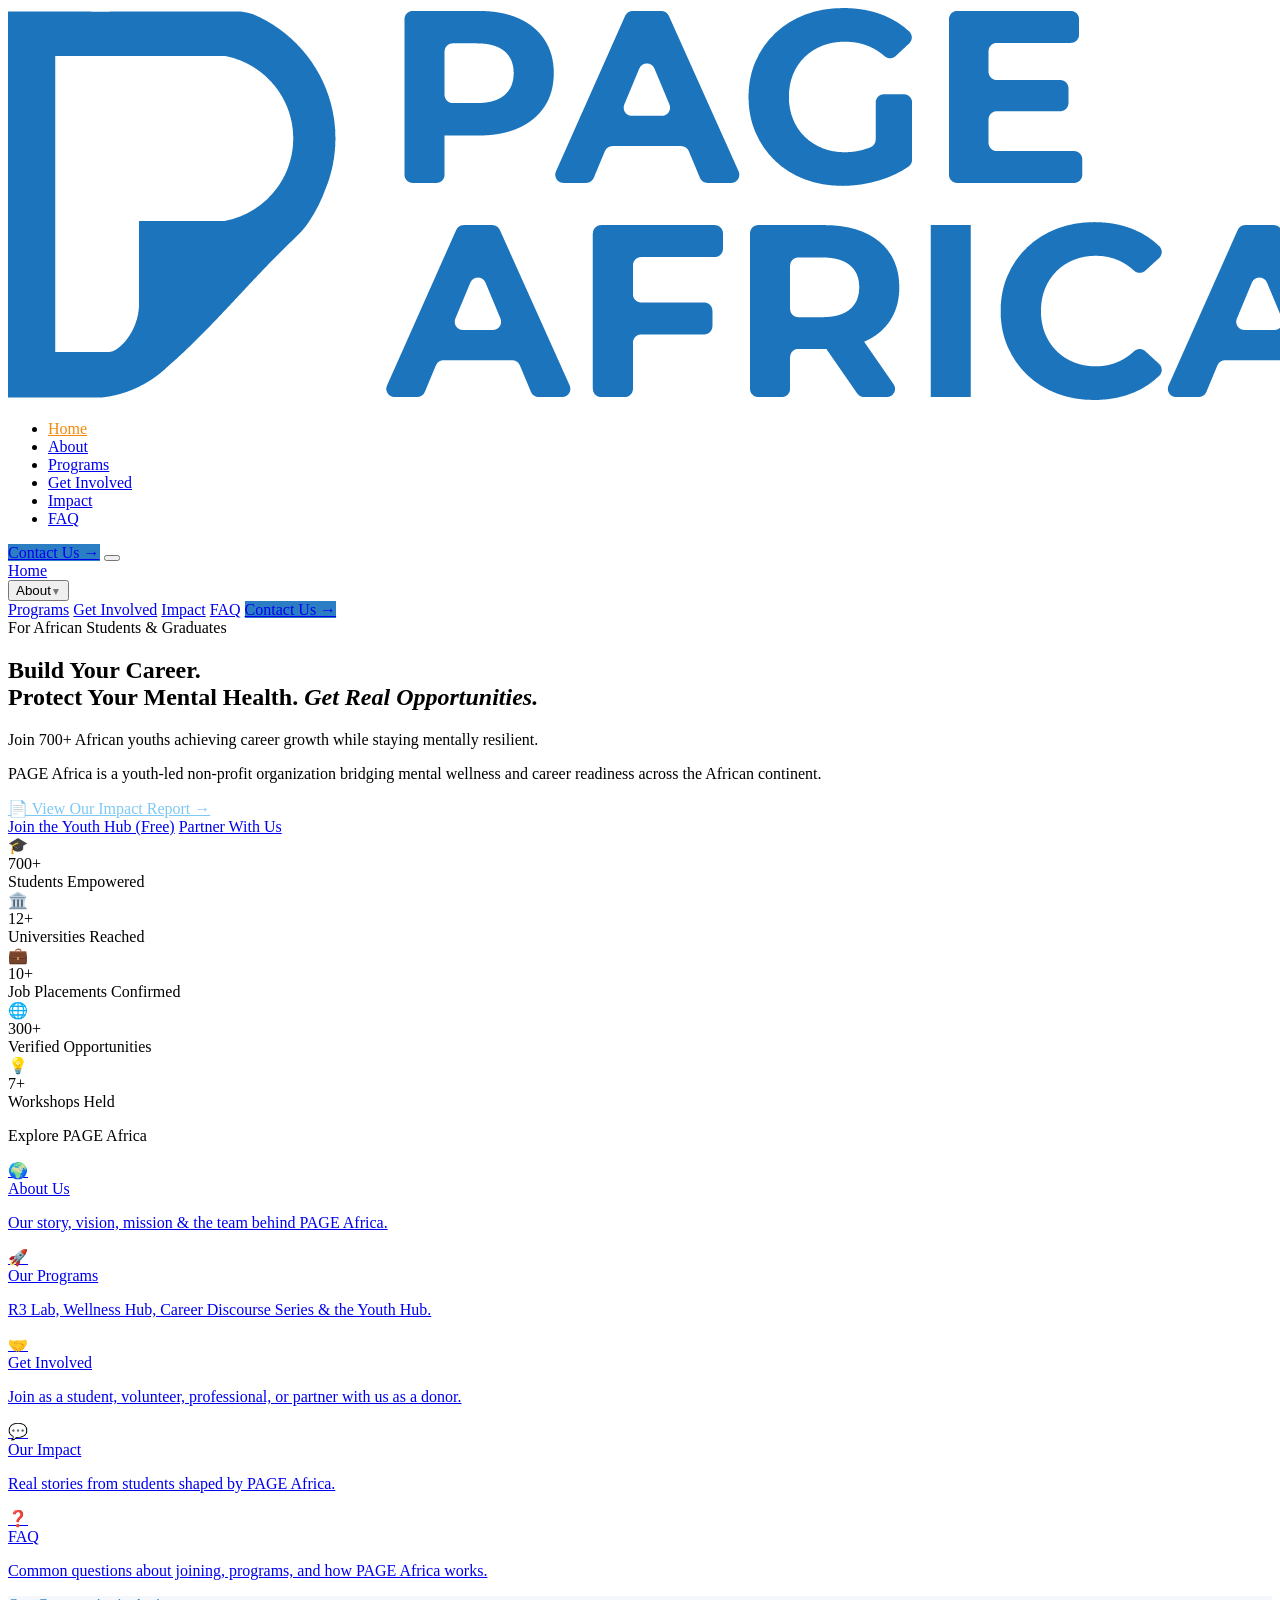
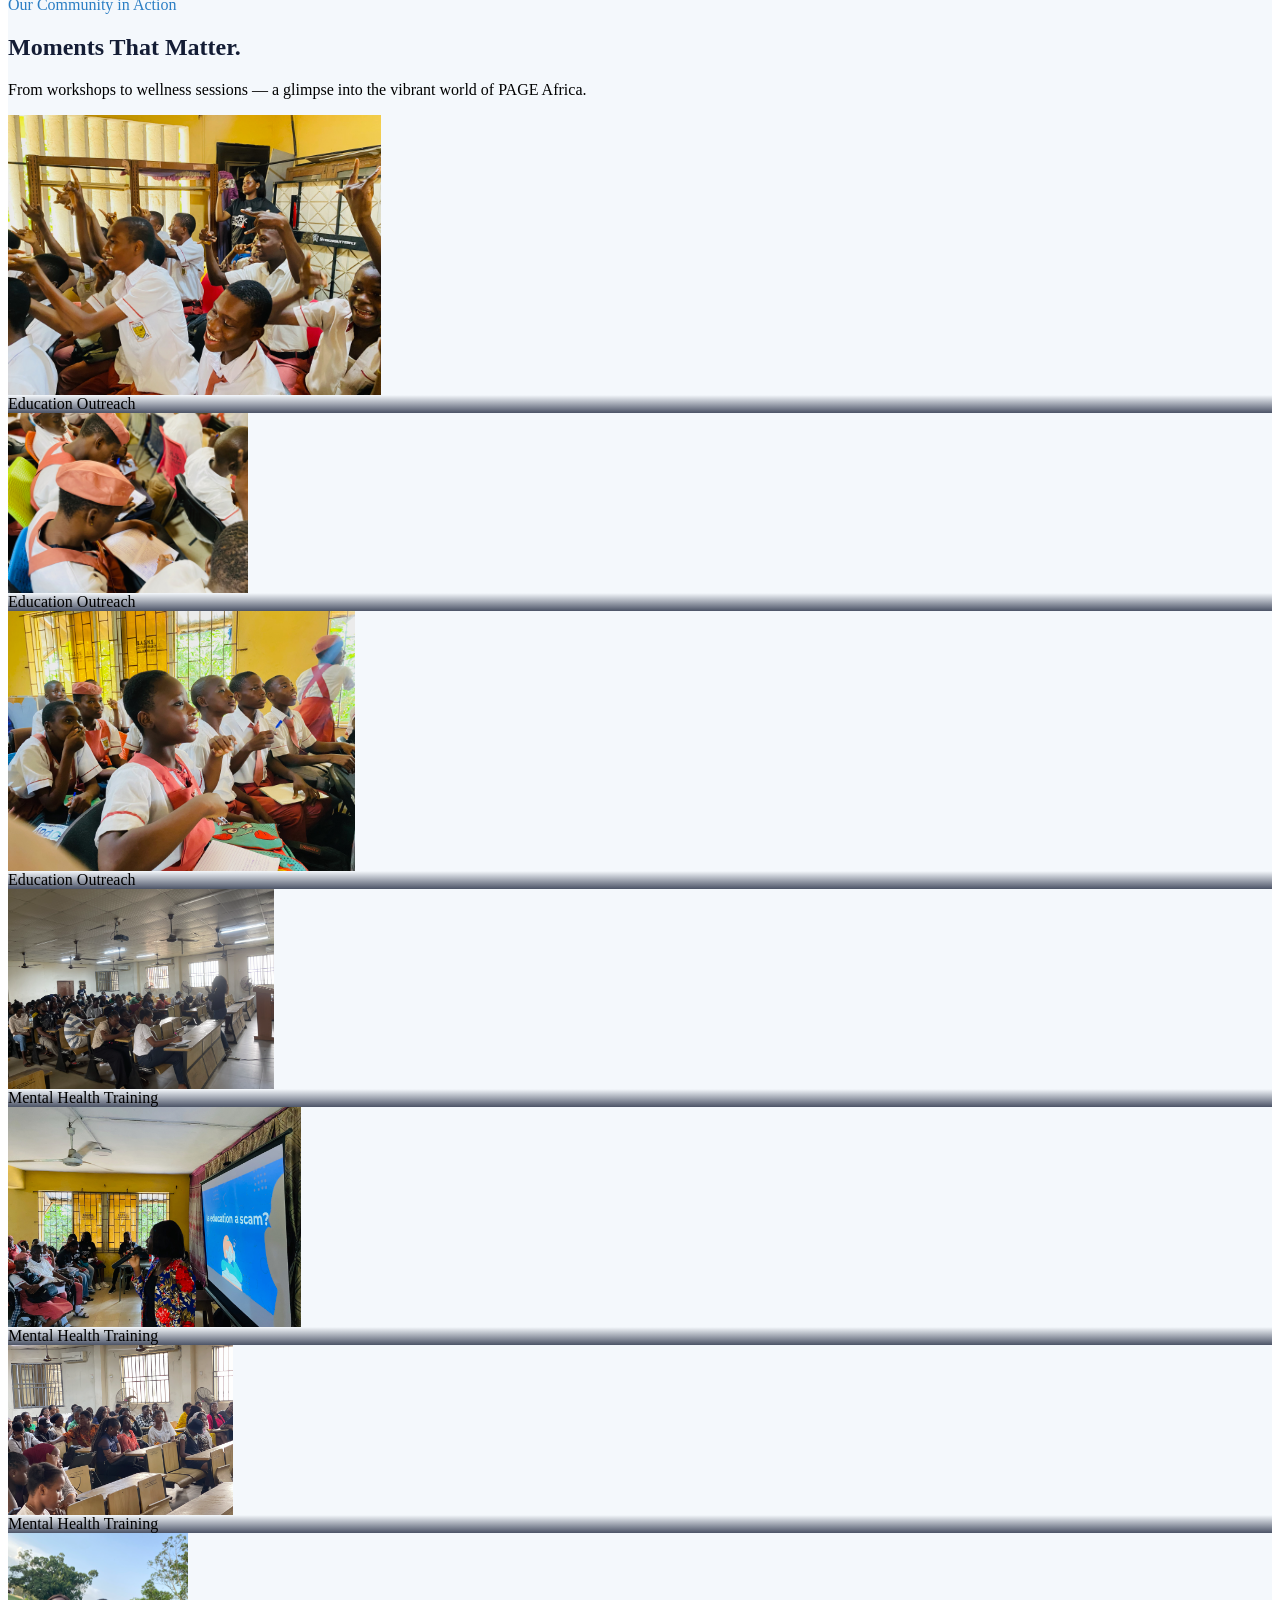
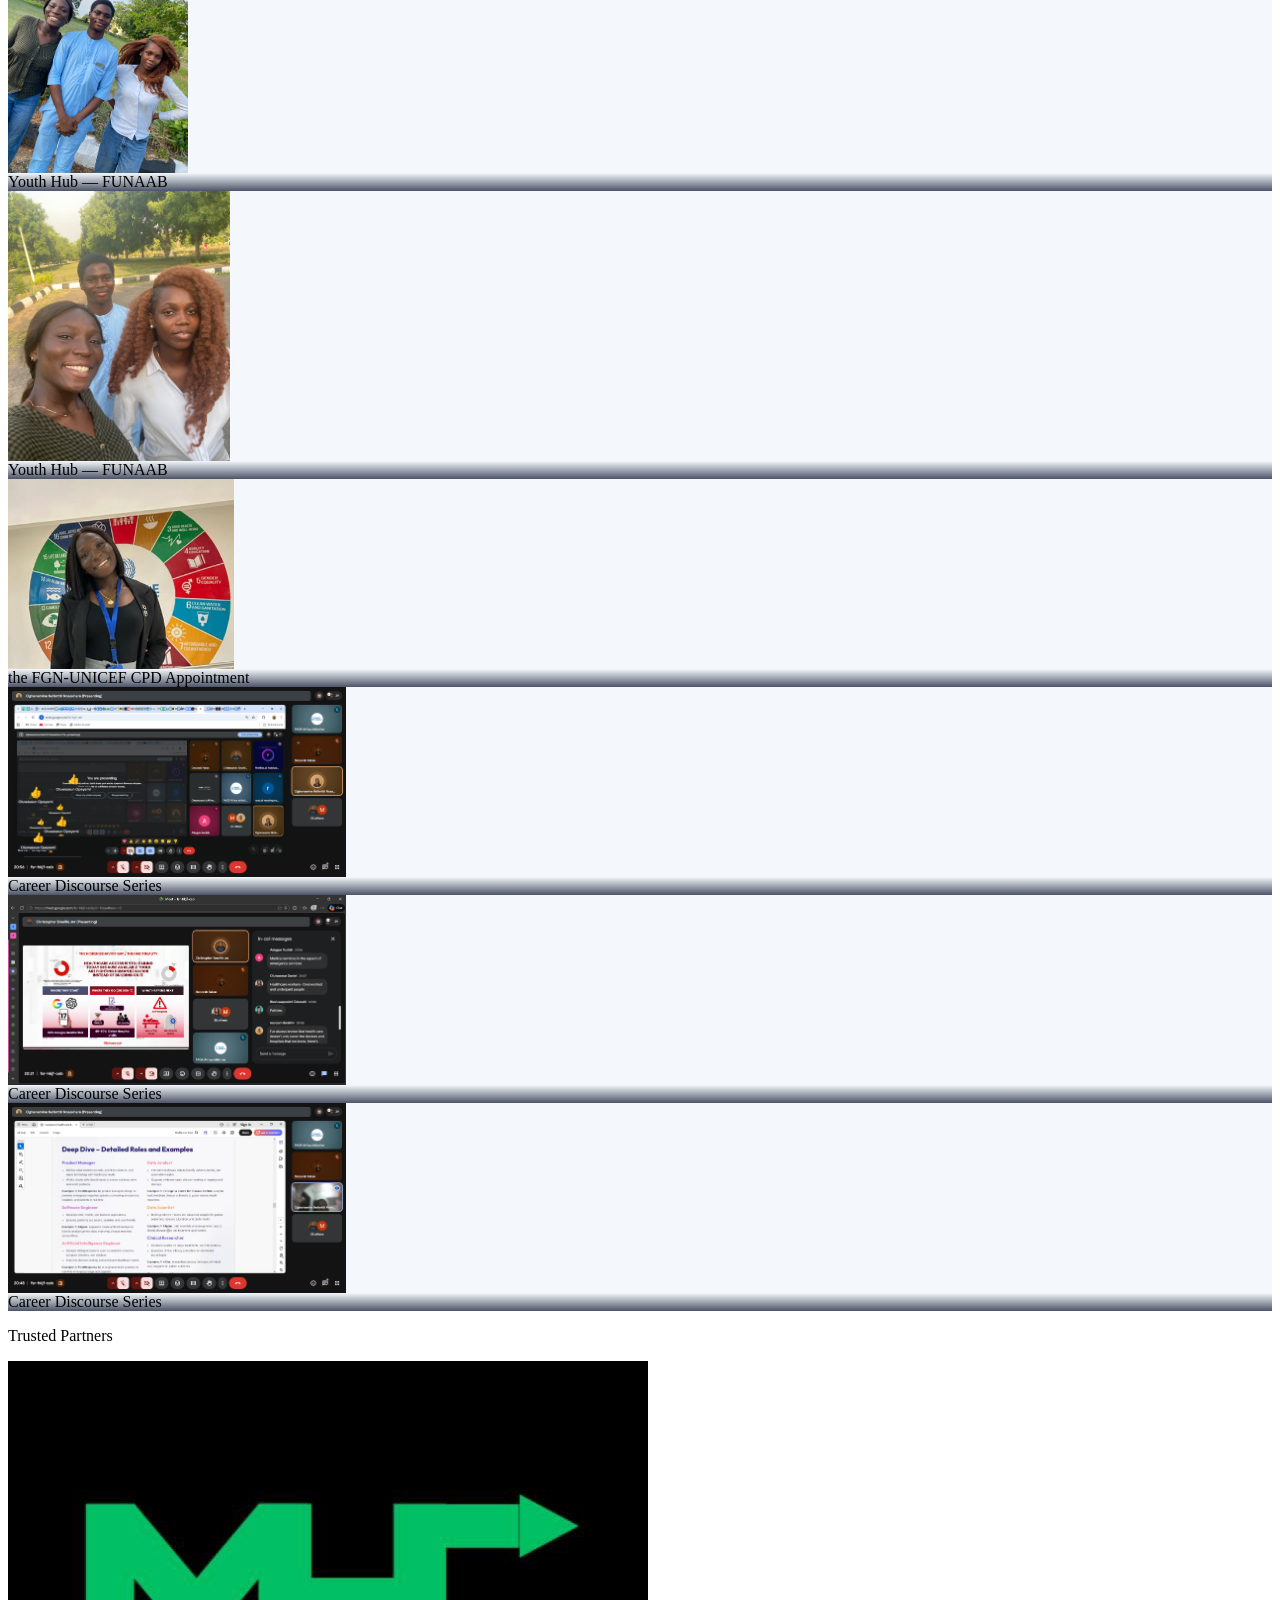
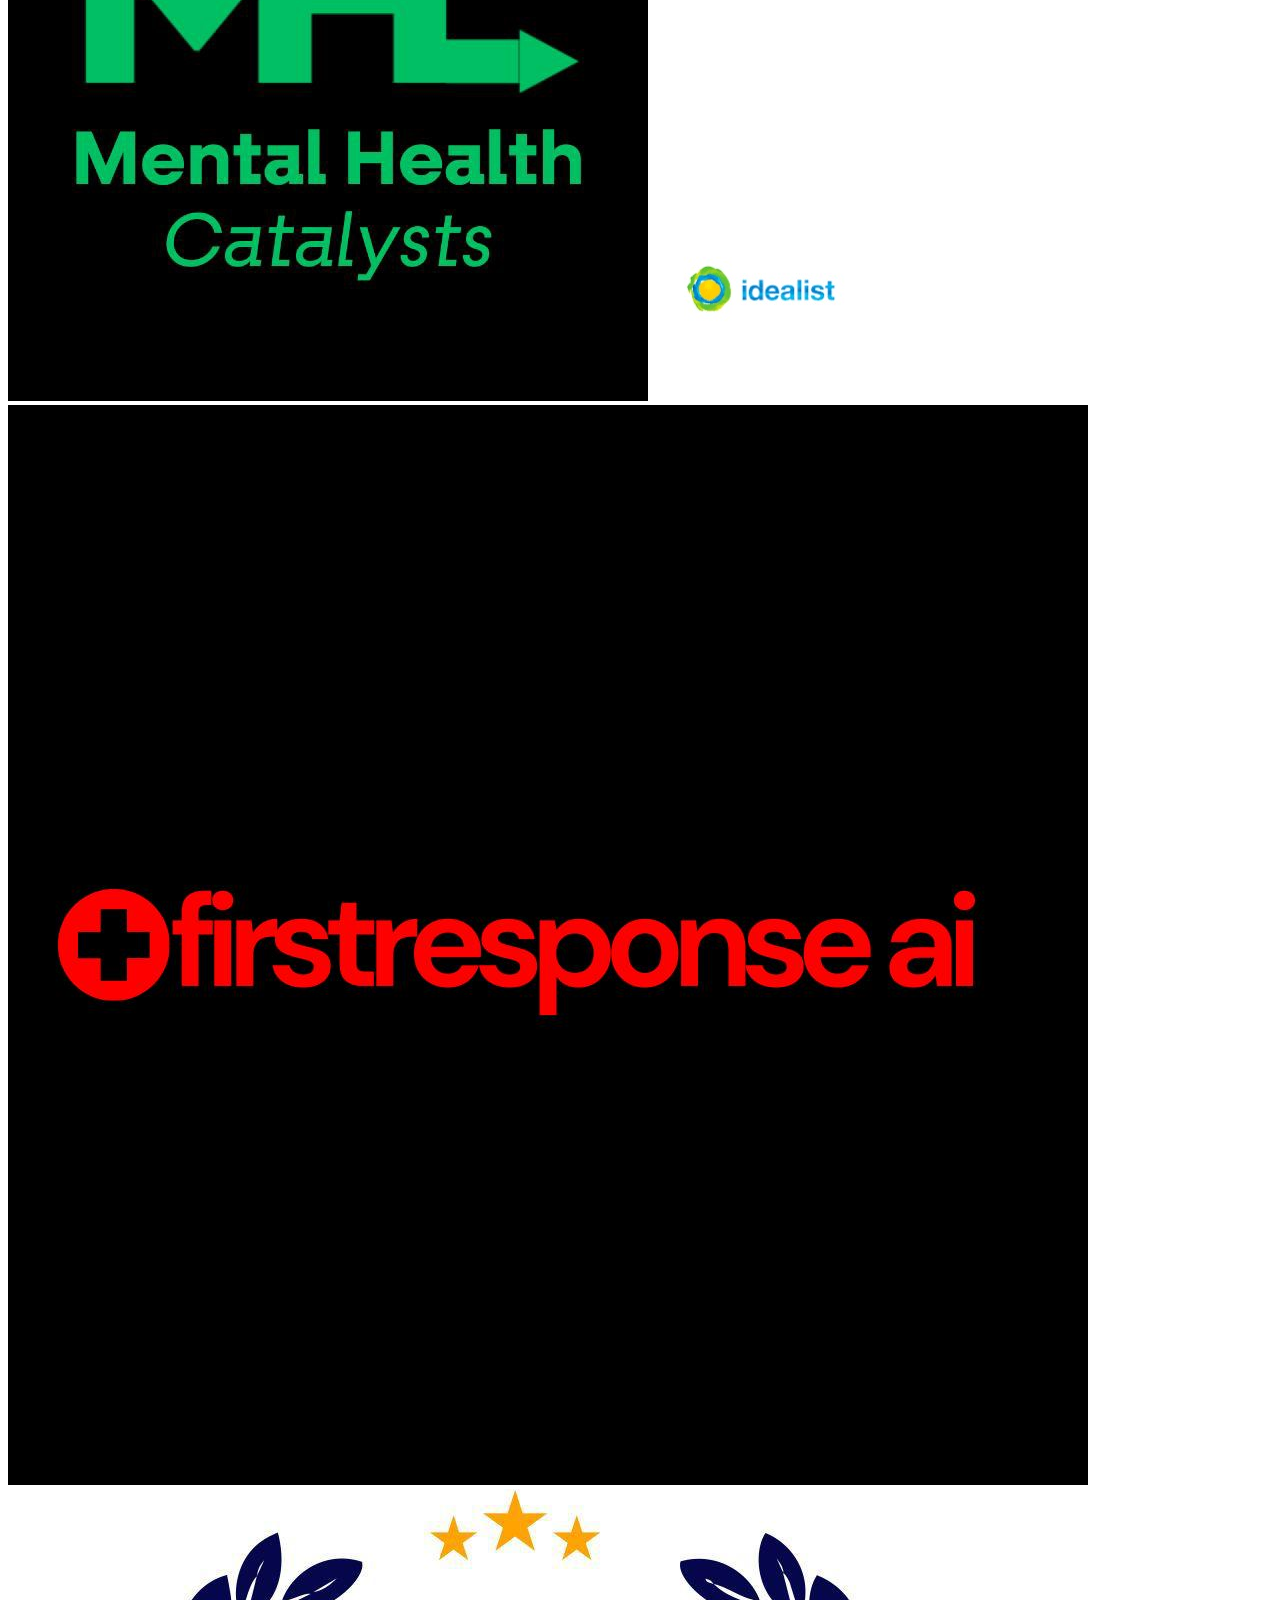
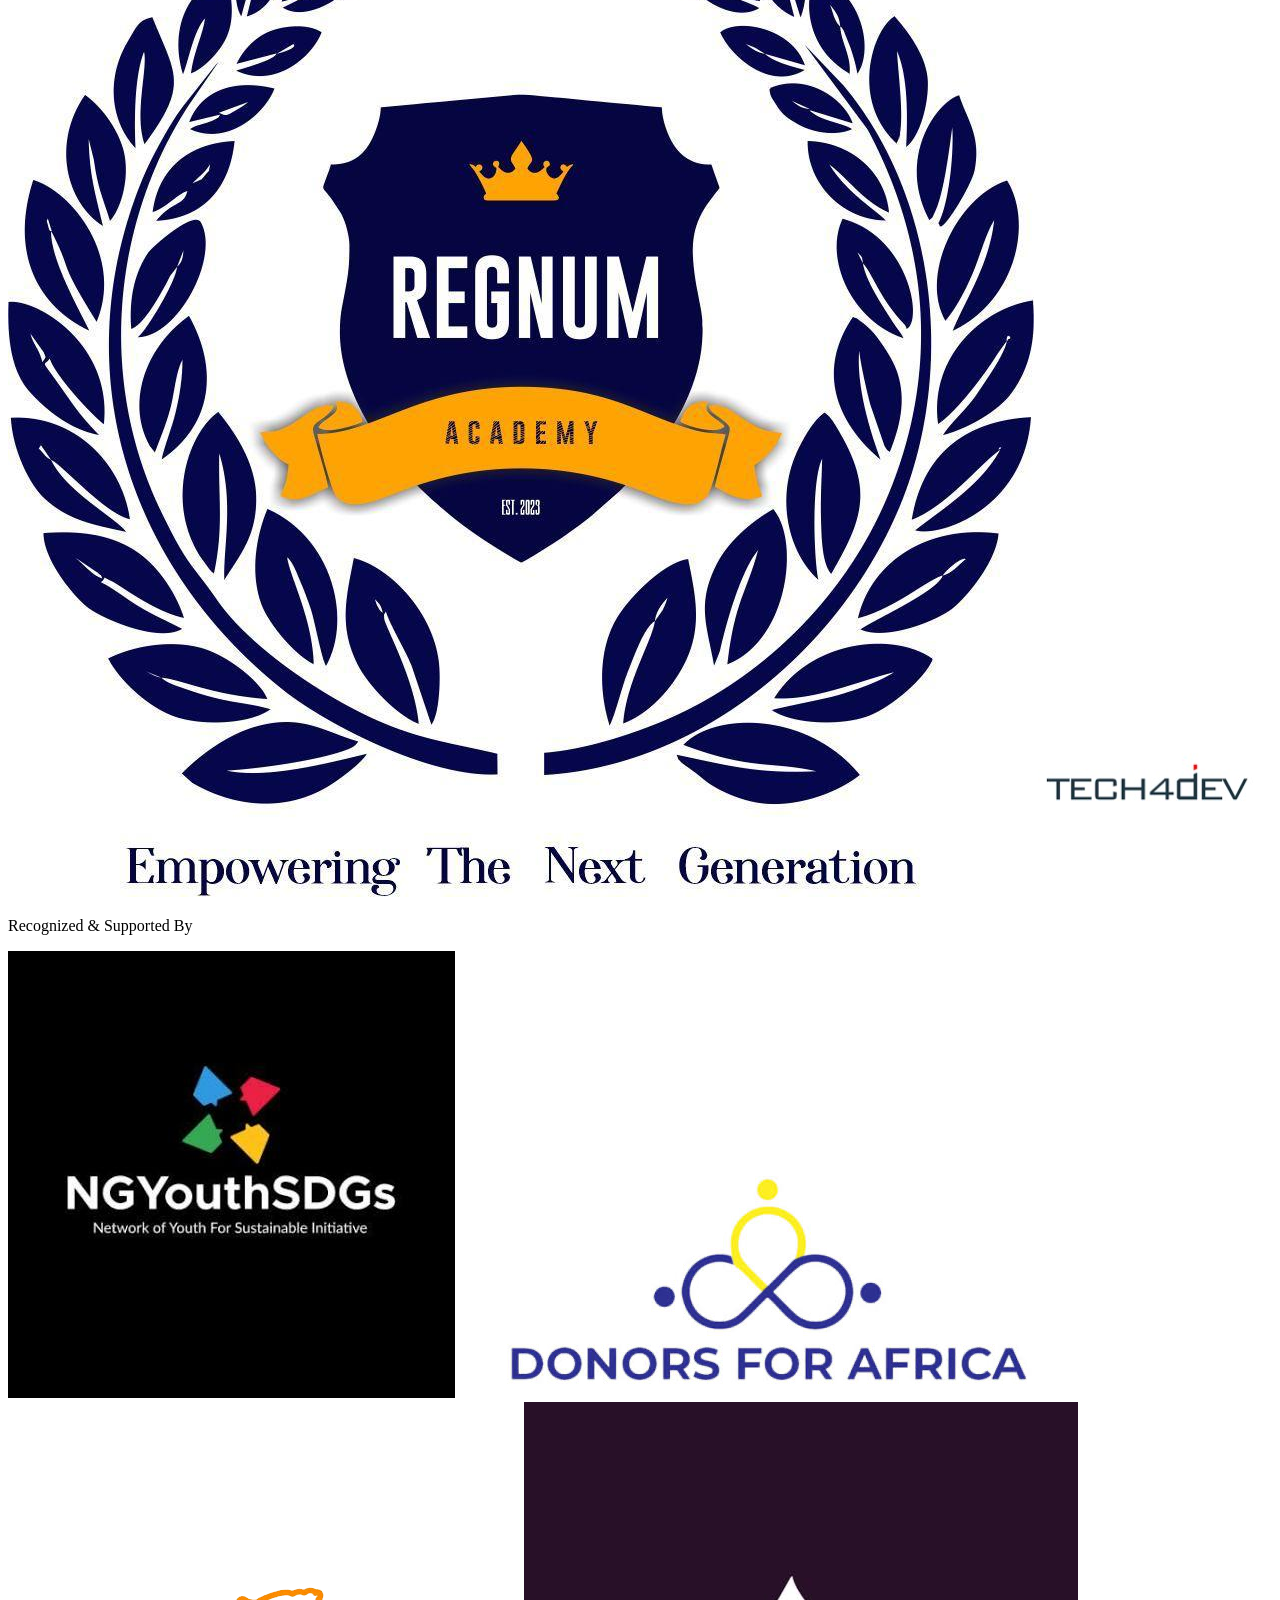
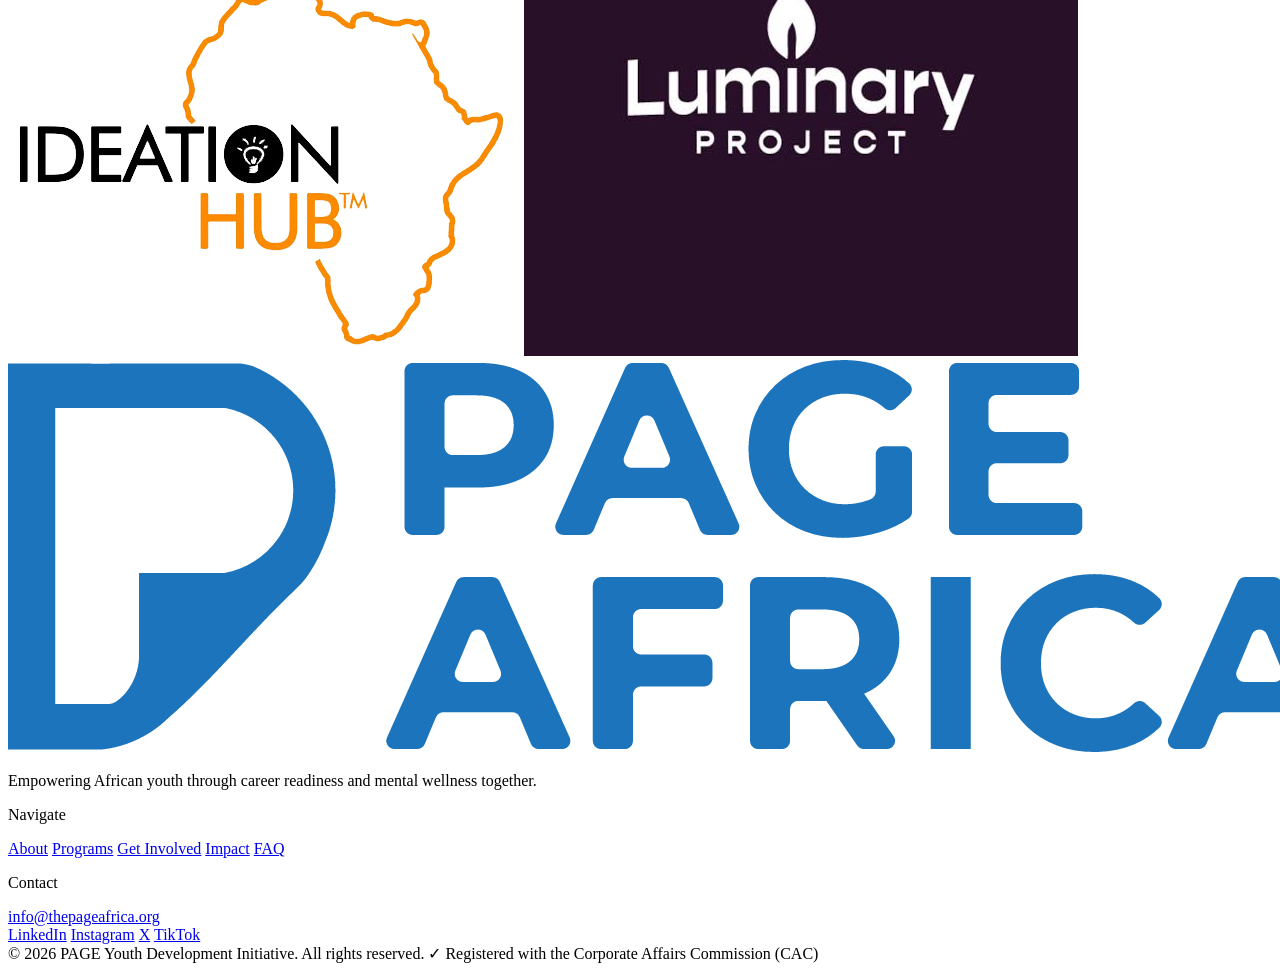
==== commit 1c4b9478: "Update index.html" ====
--- a/index.html
+++ b/index.html
@@ -325,7 +325,7 @@
       <p class="text-gray-400 text-sm leading-relaxed mb-10 max-w-lg">From workshops to wellness sessions — a glimpse into the vibrant world of PAGE Africa.</p>
       <div class="columns-2 md:columns-3 lg:columns-4" style="column-gap:12px">
 
-        <!-- activity-1: src=.jpg → onclick .jpg ✓ -->
+        <!-- activity-1 -->
         <div class="gallery-item mb-3 break-inside-avoid rounded-2xl overflow-hidden relative group cursor-pointer"
           onclick="openLightbox('img/activity/activity-1.jpg','Education Outreach')">
           <img src="img/activity/activity-1.jpg" alt="Education Outreach"
@@ -337,7 +337,7 @@
           </div>
         </div>
 
-        <!-- activity-2: src=.jpg → onclick .jpg ✓ -->
+        <!-- activity-2 -->
         <div class="gallery-item mb-3 break-inside-avoid rounded-2xl overflow-hidden relative group cursor-pointer"
           onclick="openLightbox('img/activity/activity-2.jpg','Education Outreach')">
           <img src="img/activity/activity-2.jpg" alt="Education Outreach"
@@ -349,7 +349,7 @@
           </div>
         </div>
 
-        <!-- activity-3: src=.jpg → onclick .jpg ✓ -->
+        <!-- activity-3 -->
         <div class="gallery-item mb-3 break-inside-avoid rounded-2xl overflow-hidden relative group cursor-pointer"
           onclick="openLightbox('img/activity/activity-3.jpg','Education Outreach')">
           <img src="img/activity/activity-3.jpg" alt="Education Outreach"
@@ -361,7 +361,7 @@
           </div>
         </div>
 
-        <!-- activity-4: src=.png → onclick DIPERBAIKI ke .png -->
+        <!-- activity-4 -->
         <div class="gallery-item mb-3 break-inside-avoid rounded-2xl overflow-hidden relative group cursor-pointer"
           onclick="openLightbox('img/activity/activity-4.png','Mental Health Training')">
           <img src="img/activity/activity-4.png" alt="Mental Health Training"
@@ -373,7 +373,7 @@
           </div>
         </div>
 
-        <!-- activity-5: src=.jpg → onclick .jpg ✓ -->
+        <!-- activity-5 -->
         <div class="gallery-item mb-3 break-inside-avoid rounded-2xl overflow-hidden relative group cursor-pointer"
           onclick="openLightbox('img/activity/activity-5.jpg','Mental Health Training')">
           <img src="img/activity/activity-5.jpg" alt="Mental Health Training"
@@ -385,7 +385,7 @@
           </div>
         </div>
 
-        <!-- activity-6: src=.jpg → onclick .jpg ✓ -->
+        <!-- activity-6 -->
         <div class="gallery-item mb-3 break-inside-avoid rounded-2xl overflow-hidden relative group cursor-pointer"
           onclick="openLightbox('img/activity/activity-6.jpg','Mental Health Training')">
           <img src="img/activity/activity-6.jpg" alt="Mental Health Training"
@@ -397,19 +397,19 @@
           </div>
         </div>
 
-        <!-- activity-7: src=.png → onclick DIPERBAIKI ke .png -->
-        <div class="gallery-item mb-3 break-inside-avoid rounded-2xl overflow-hidden relative group cursor-pointer"
-          onclick="openLightbox('img/activity/activity-7.png','Youth Hub — FUNAAB')">
-          <img src="img/activity/activity-7.png" alt="Youth Hub — FUNAAB"
+        <!-- activity-7 -->
+        <div class="gallery-item mb-3 break-inside-avoid rounded-2xl overflow-hidden relative group cursor-pointer"
+          onclick="openLightbox('img/activity/activity-7.png','Mental Health Training')">
+          <img src="img/activity/activity-7.png" alt="Mental Health Training"
             class="w-full object-cover transition-transform duration-500 group-hover:scale-105"
             style="height:170px;display:block" onerror="this.closest('.gallery-item').style.display='none'" />
           <div class="absolute inset-0 opacity-0 group-hover:opacity-100 transition-opacity duration-300 flex items-end p-4"
             style="background:linear-gradient(to top,rgba(20,29,53,.75),transparent)">
-            <span class="text-white text-xs font-semibold">Youth Hub — FUNAAB</span>
-          </div>
-        </div>
-
-        <!-- activity-8: src=.png → onclick DIPERBAIKI ke .png -->
+            <span class="text-white text-xs font-semibold">Mental Health Training</span>
+          </div>
+        </div>
+
+        <!-- activity-8 -->
         <div class="gallery-item mb-3 break-inside-avoid rounded-2xl overflow-hidden relative group cursor-pointer"
           onclick="openLightbox('img/activity/activity-8.png','Youth Hub — FUNAAB')">
           <img src="img/activity/activity-8.png" alt="Youth Hub — FUNAAB"
@@ -421,7 +421,7 @@
           </div>
         </div>
 
-        <!-- activity-9: src=.png → onclick DIPERBAIKI ke .png -->
+        <!-- activity-9 -->
         <div class="gallery-item mb-3 break-inside-avoid rounded-2xl overflow-hidden relative group cursor-pointer"
           onclick="openLightbox('img/activity/activity-9.png','Youth Hub — FUNAAB')">
           <img src="img/activity/activity-9.png" alt="Youth Hub — FUNAAB"
@@ -433,7 +433,7 @@
           </div>
         </div>
 
-        <!-- activity-13: src=.png → onclick DIPERBAIKI ke .png -->
+        <!-- activity-13 -->
         <div class="gallery-item mb-3 break-inside-avoid rounded-2xl overflow-hidden relative group cursor-pointer"
           onclick="openLightbox('img/activity/activity-13.png','the FGN-UNICEF CPD Appointment')">
           <img src="img/activity/activity-13.png" alt="the FGN-UNICEF CPD Appointment"
@@ -445,7 +445,7 @@
           </div>
         </div>
 
-        <!-- activity-10: src=.png → onclick DIPERBAIKI ke .png -->
+        <!-- activity-10 -->
         <div class="gallery-item mb-3 break-inside-avoid rounded-2xl overflow-hidden relative group cursor-pointer"
           onclick="openLightbox('img/activity/activity-10.png','Career Discourse Series')">
           <img src="img/activity/activity-10.png" alt="Career Discourse Series"
@@ -457,7 +457,7 @@
           </div>
         </div>
 
-        <!-- activity-11: src=.png → onclick DIPERBAIKI ke .png -->
+        <!-- activity-11 -->
         <div class="gallery-item mb-3 break-inside-avoid rounded-2xl overflow-hidden relative group cursor-pointer"
           onclick="openLightbox('img/activity/activity-11.png','Career Discourse Series')">
           <img src="img/activity/activity-11.png" alt="Career Discourse Series"
@@ -469,7 +469,7 @@
           </div>
         </div>
 
-        <!-- activity-12: src=.png → onclick DIPERBAIKI ke .png -->
+        <!-- activity-12 -->
         <div class="gallery-item mb-3 break-inside-avoid rounded-2xl overflow-hidden relative group cursor-pointer"
           onclick="openLightbox('img/activity/activity-12.png','Career Discourse Series')">
           <img src="img/activity/activity-12.png" alt="Career Discourse Series"
@@ -484,7 +484,7 @@
       </div>
     </div>
 
-    <!-- Lightbox — DIPERBAIKI: hapus class "hidden", pakai style="display:none" -->
+    <!-- Lightbox  -->
     <div id="lightbox" class="fixed inset-0 z-[300] items-center justify-center p-4"
       style="display:none; background:rgba(0,0,0,.9); backdrop-filter:blur(6px)"
       onclick="closeLightbox()">
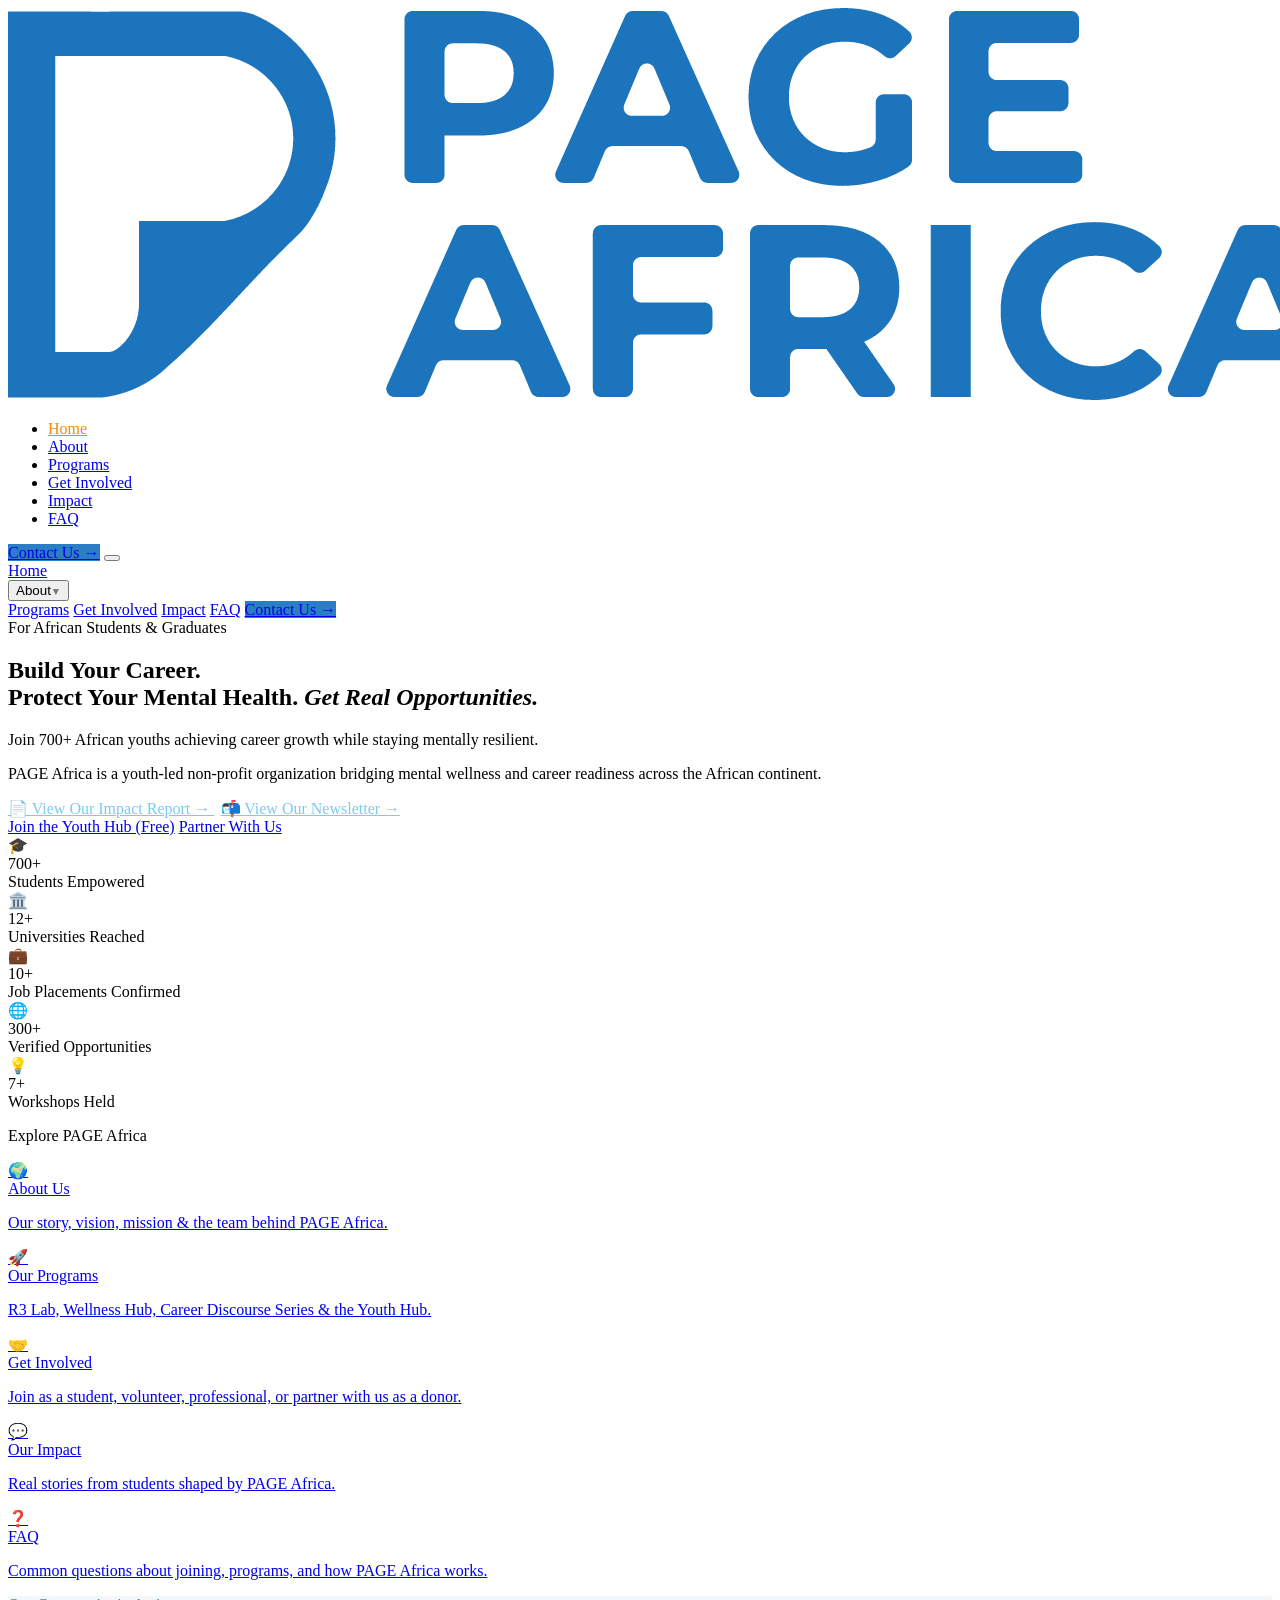
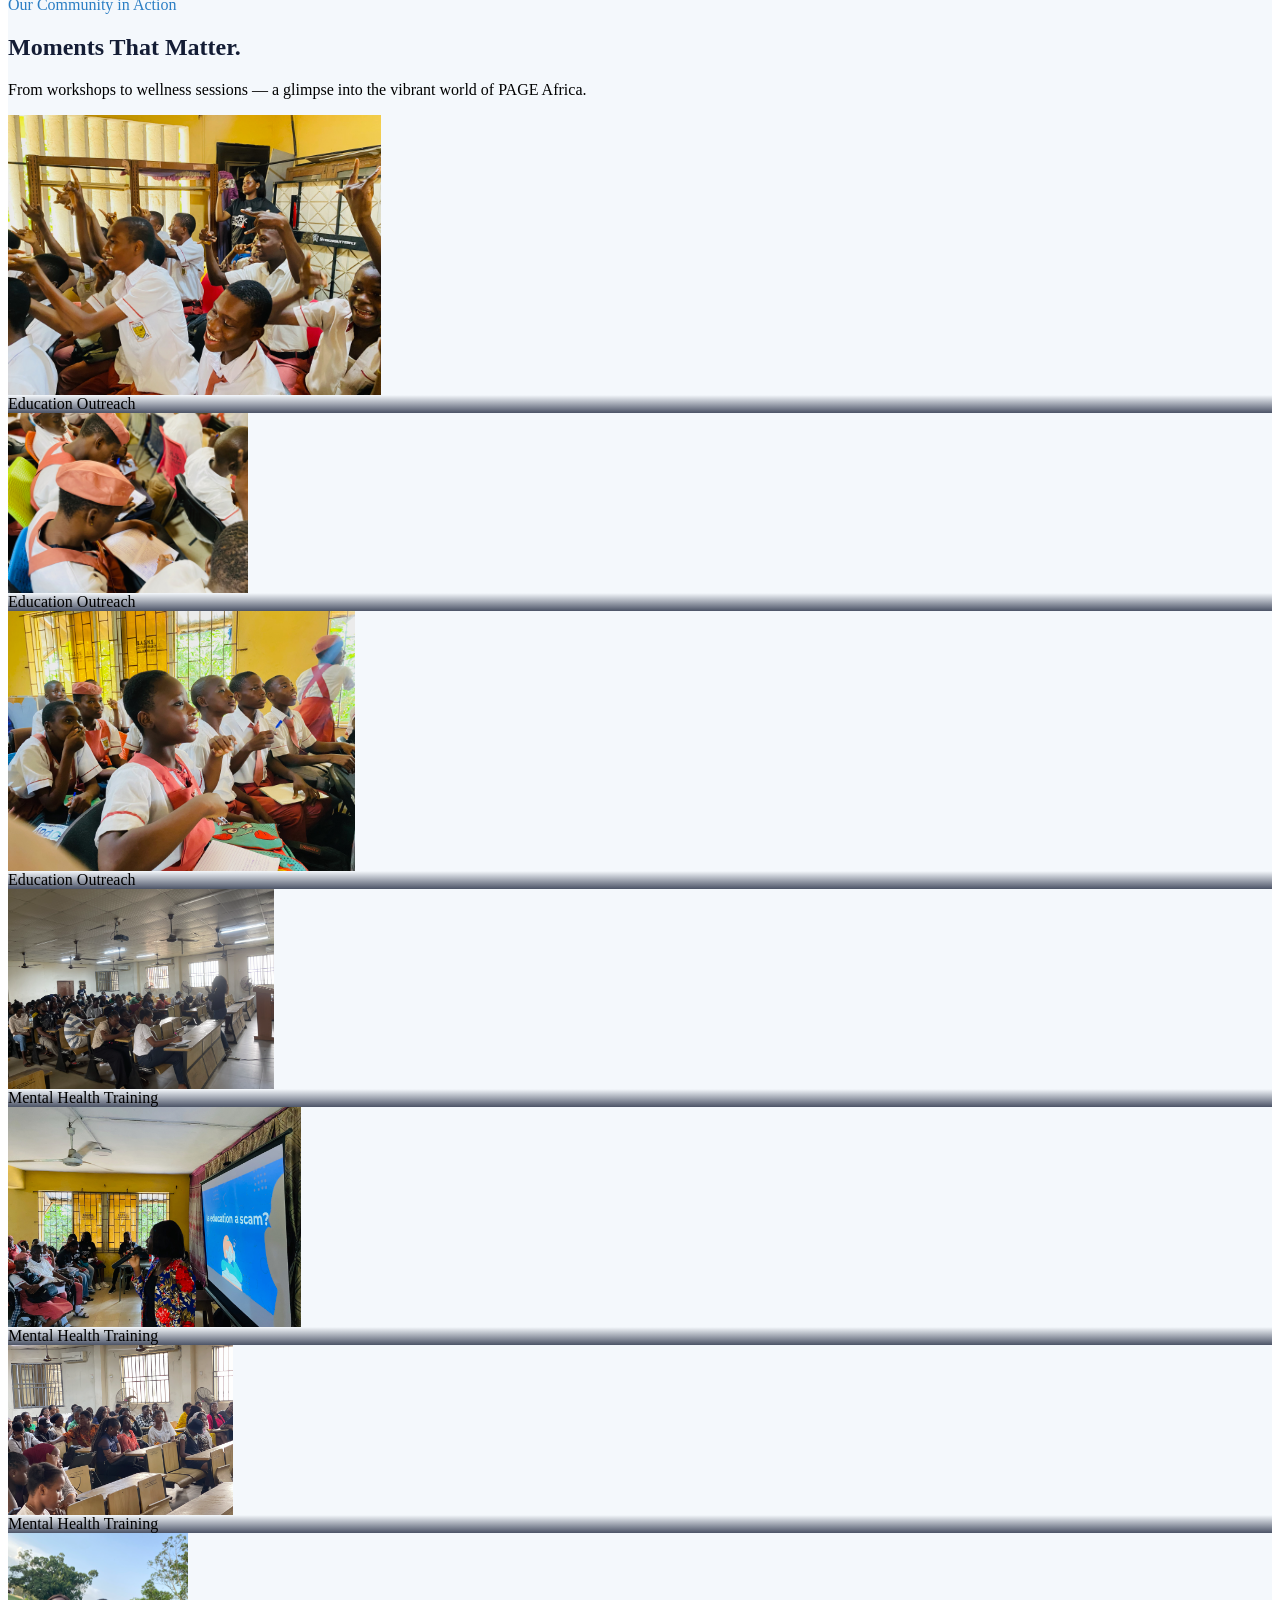
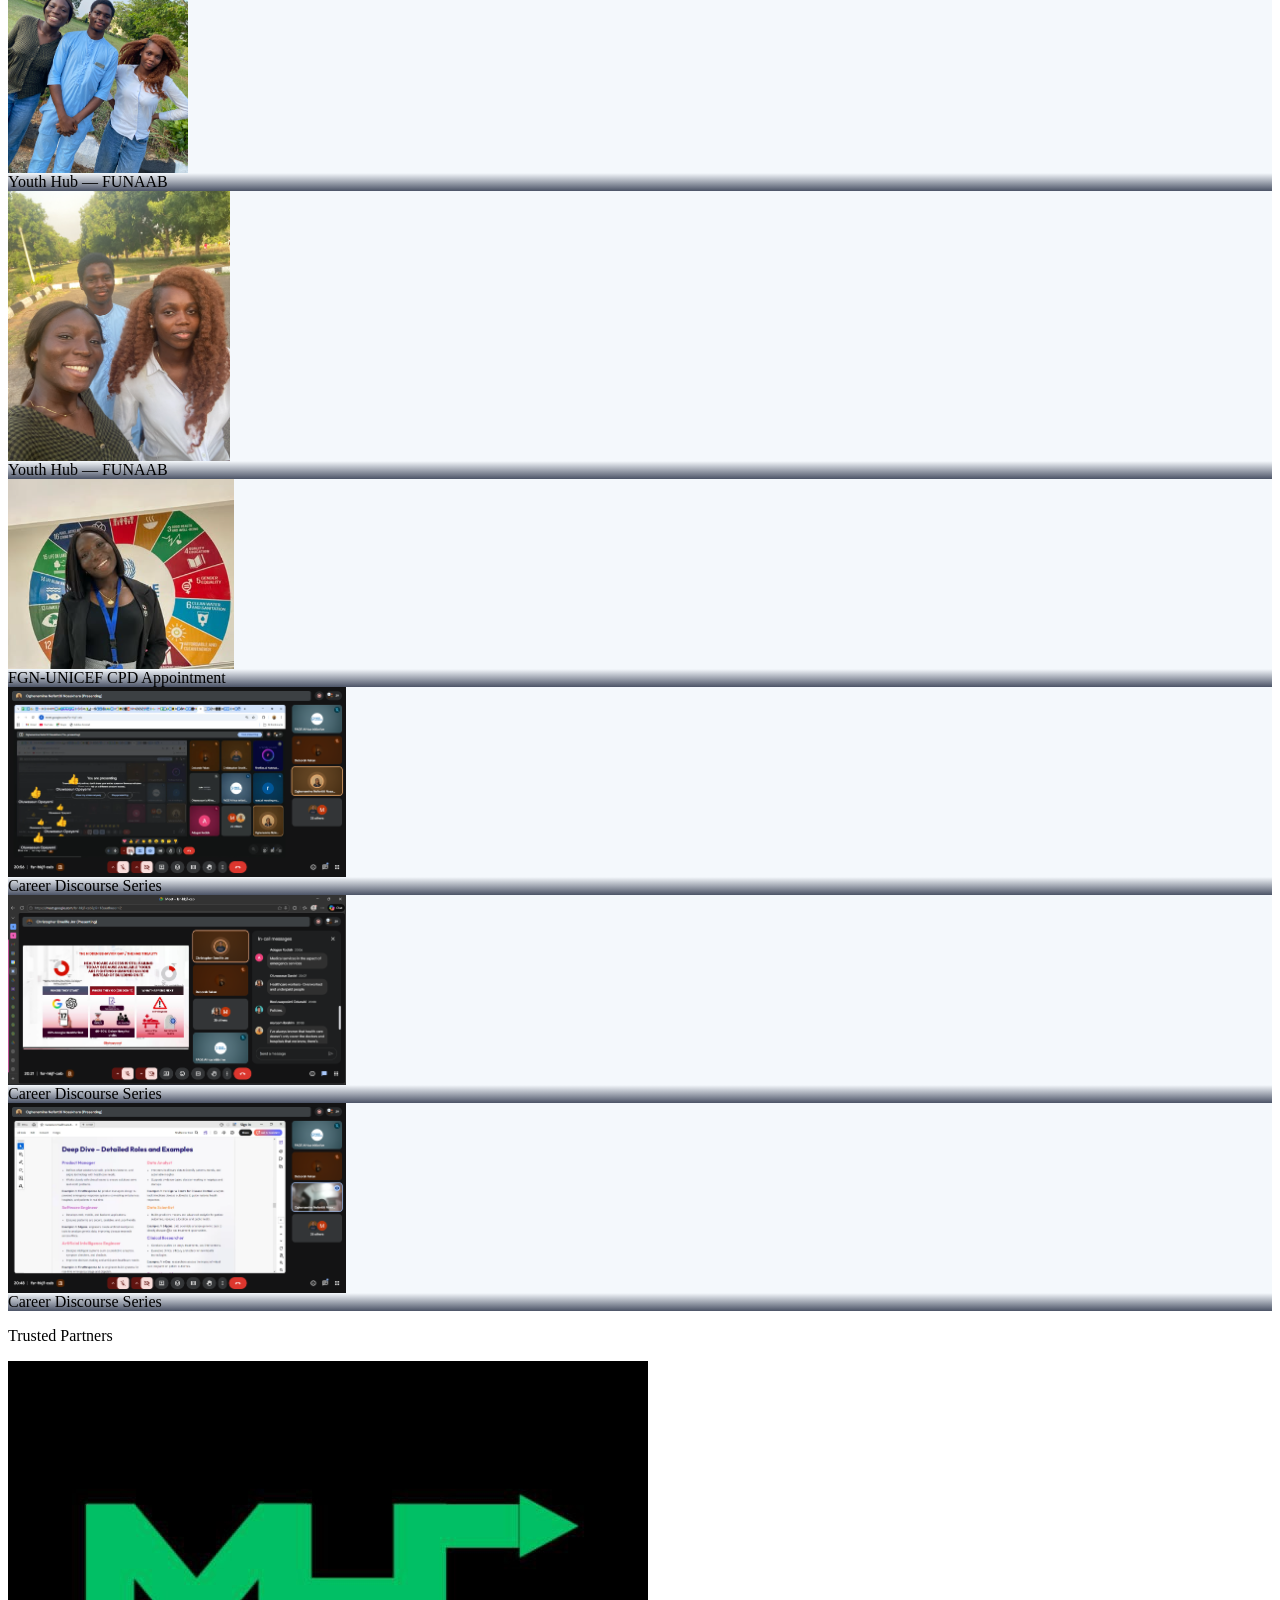
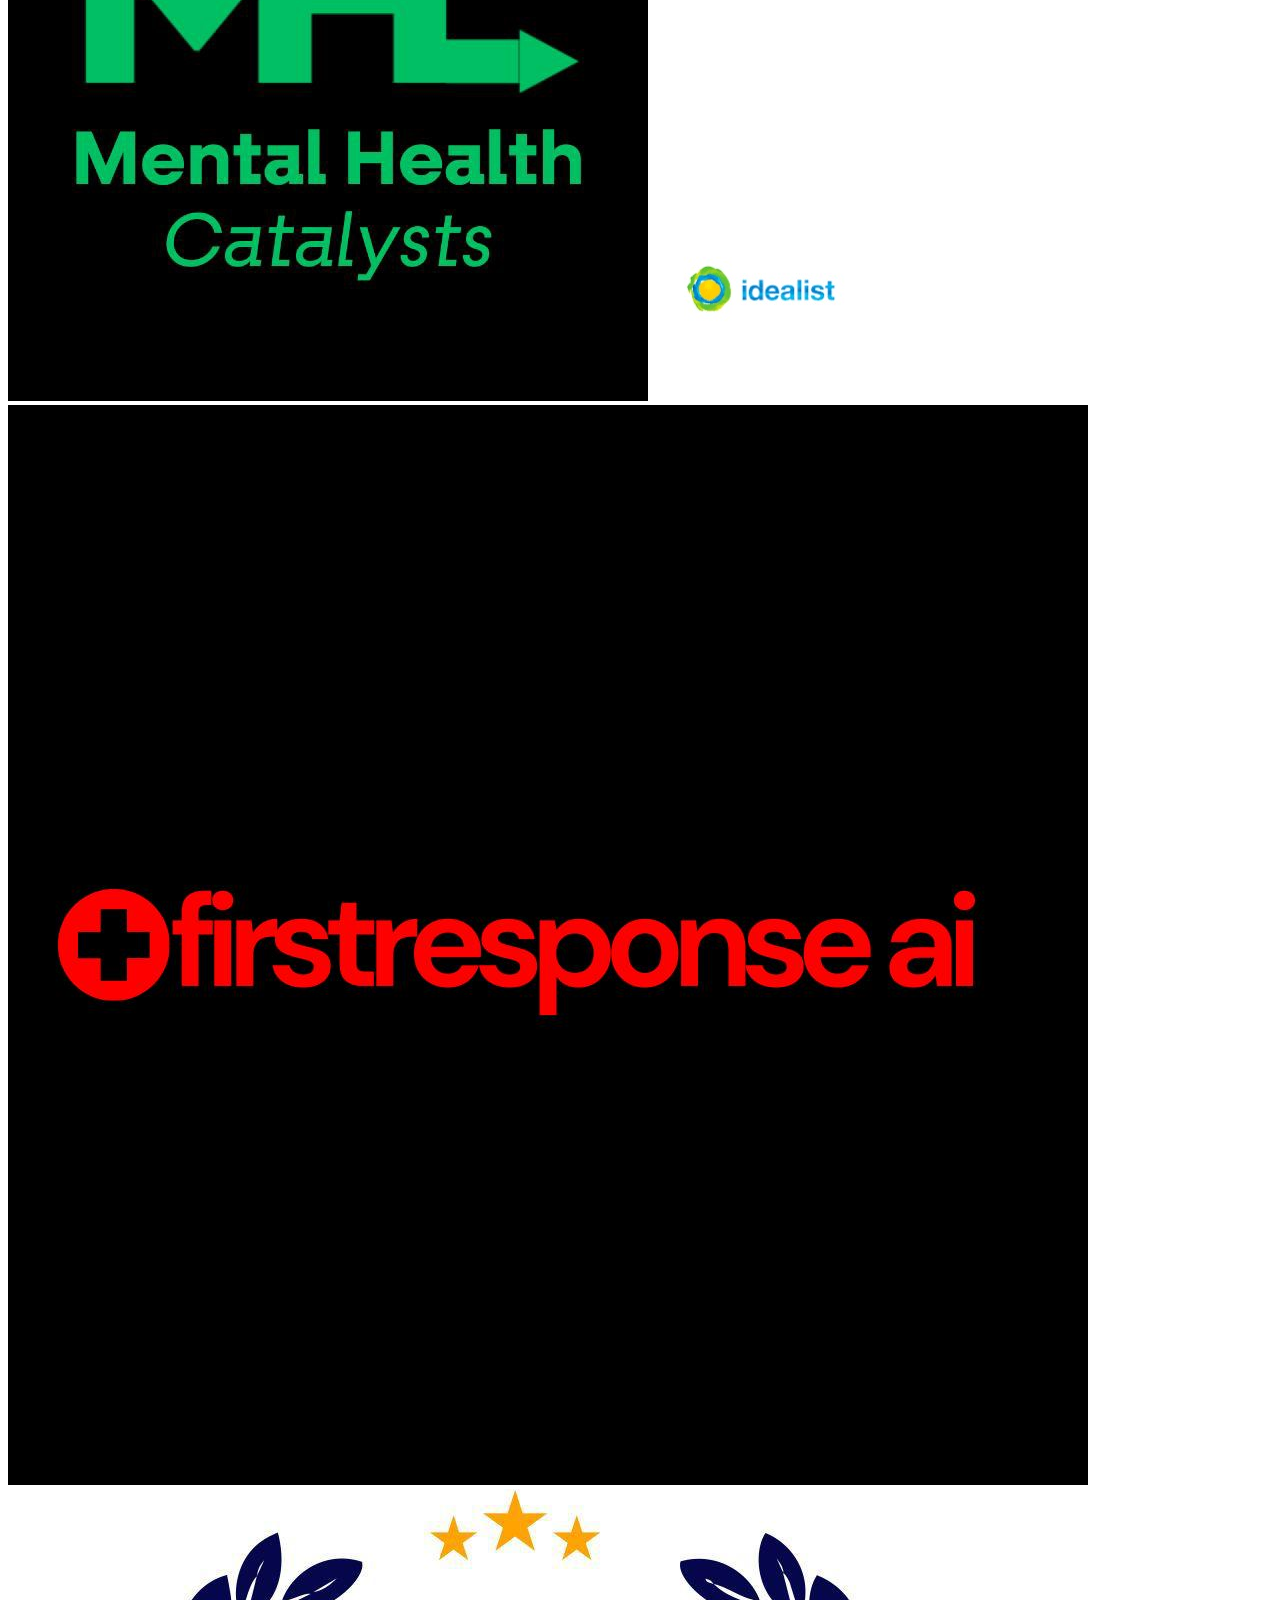
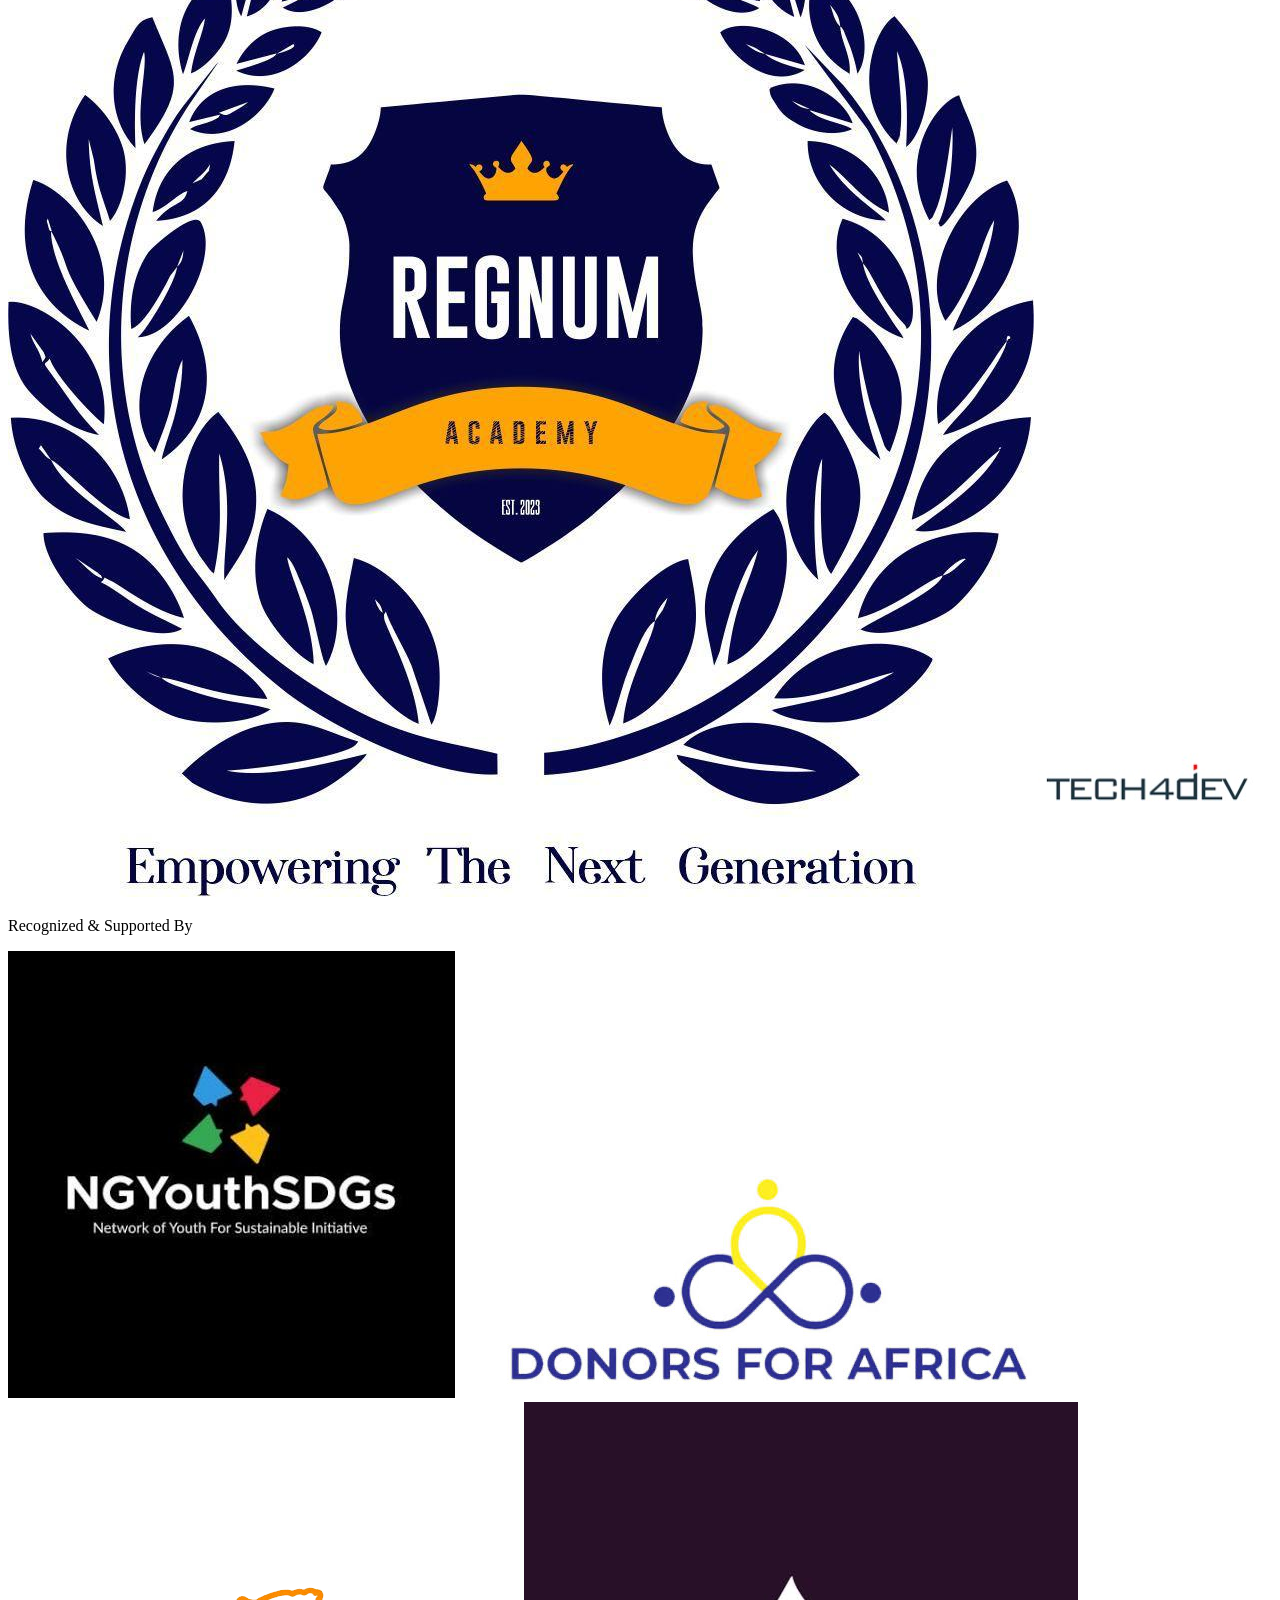
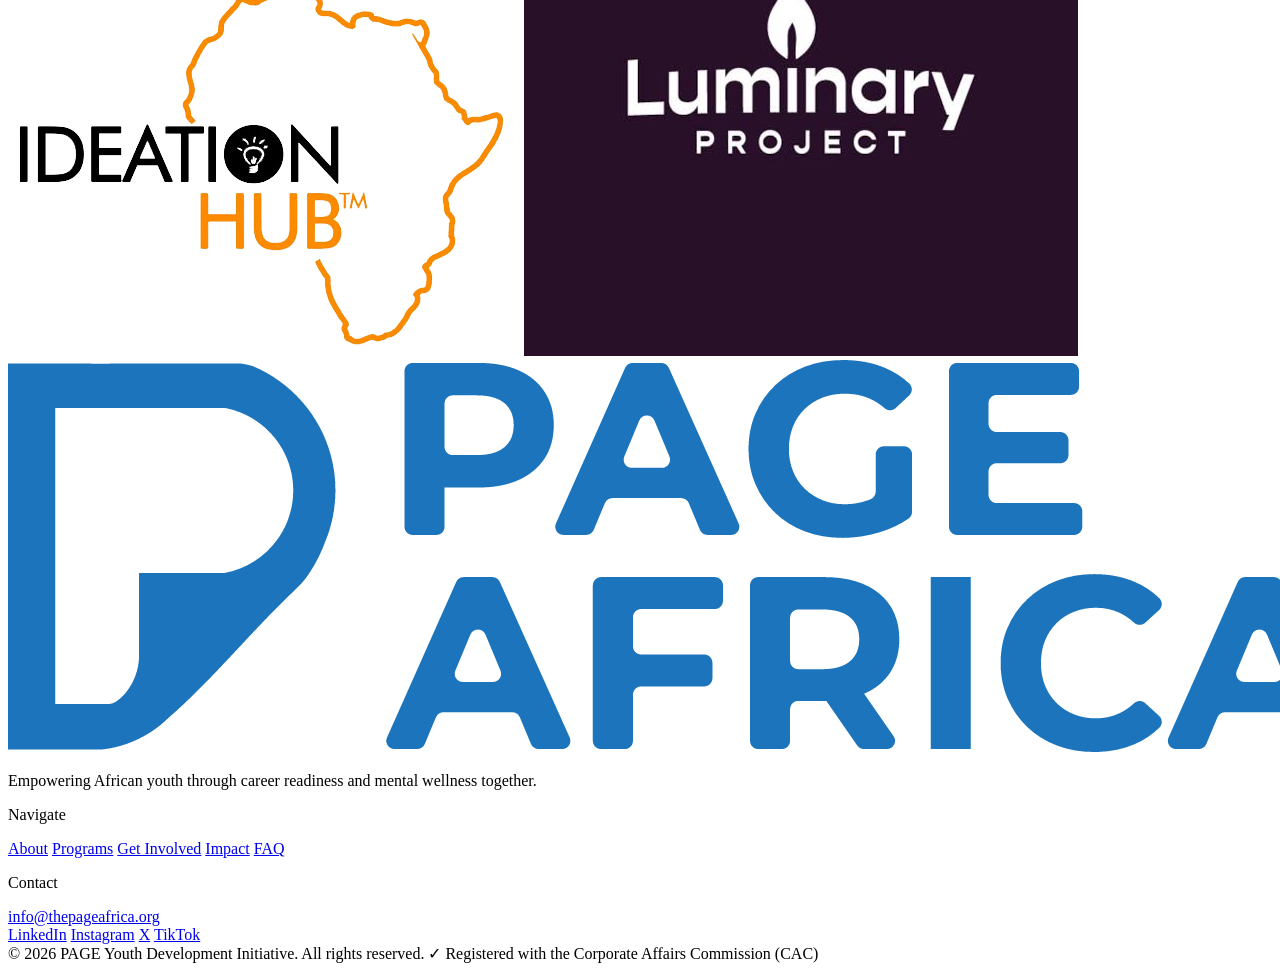
==== commit 67dfc201: "Update print statement from 'Hello' to 'Goodbye'" ====
--- a/index.html
+++ b/index.html
@@ -3,291 +3,155 @@
   <head>
     <meta charset="UTF-8" />
     <meta name="viewport" content="width=device-width, initial-scale=1.0" />
-    <title>PAGE Africa</title>
+    <title>PAGE Africa Initiative</title>
+    <link rel="icon" type="image/png" href="img/LOGO.png" />
     <script src="https://cdn.tailwindcss.com"></script>
-    <link
-      href="https://fonts.googleapis.com/css2?family=Fraunces:ital,opsz,wght@0,9..144,700;0,9..144,900;1,9..144,900&family=DM+Sans:wght@300;400;500;600&display=swap"
-      rel="stylesheet"
-    />
+    <link href="https://fonts.googleapis.com/css2?family=Fraunces:ital,opsz,wght@0,9..144,700;0,9..144,900;1,9..144,900&family=DM+Sans:wght@300;400;500;600&display=swap" rel="stylesheet" />
     <style>
-      .hero-clip {
-        clip-path: polygon(0 0, 100% 0, 100% 92%, 0 100%);
-      }
-      .prog-cta {
-        font-size: 0.8rem;
-        font-weight: 700;
-        letter-spacing: 0.02em;
-      }
-      .fade-up {
-        opacity: 0;
-        transform: translateY(24px);
-        transition:
-          opacity 0.55s ease,
-          transform 0.55s ease;
-      }
-      .fade-up.visible {
-        opacity: 1;
-        transform: none;
-      }
-      .mission-line {
-        background: linear-gradient(90deg, #c9307a, #f4880a);
-        height: 3px;
-        border-radius: 2px;
-      }
-      .faq-answer {
-        max-height: 0;
-        overflow: hidden;
-        transition: max-height 0.4s ease;
-      }
-      .faq-answer.open {
-        max-height: 600px;
-      }
-      .faq-icon {
-        transition: transform 0.3s ease;
-        display: inline-block;
-      }
-      .faq-item.open .faq-icon {
-        transform: rotate(45deg);
-      }
-      .nav-dropdown {
-        position: relative;
-      }
-      .nav-dropdown-menu {
-        display: none;
-        position: absolute;
-        top: calc(100% + 4px);
-        left: 50%;
-        transform: translateX(-50%);
-        background:#0E1E3A;
-        border: 1px solid rgba(255, 255, 255, 0.1);
-        border-radius: 12px;
-        padding: 6px;
-        min-width: 200px;
-        z-index: 100;
-        box-shadow: 0 8px 24px rgba(0, 0, 0, 0.3);
-      }
-      .nav-dropdown-menu::before {
-        content: "";
-        position: absolute;
-        top: -10px;
-        left: 0;
-        right: 0;
-        height: 10px;
-      }
-      .nav-dropdown-menu.open {
-        display: block;
-      }
-      .nav-dropdown-menu a {
-        display: block;
-        padding: 9px 14px;
-        color: rgba(255, 255, 255, 0.75);
-        font-size: 0.8rem;
-        font-weight: 500;
-        border-radius: 8px;
-        transition: all 0.15s;
-        white-space: nowrap;
-        text-decoration: none;
-      }
-      .nav-dropdown-menu a:hover {
-        background: rgba(255, 255, 255, 0.07);
-        color: #f4880a;
-      }
-      .nav-active {
-        color: #F4880A !important;
-      }
-      .mobile-about-sub {
-        display: none;
-      }
-      .mobile-about-sub.open {
-        display: block;
-      }
+      .hero-clip { clip-path: polygon(0 0, 100% 0, 100% 92%, 0 100%); }
+      .prog-cta { font-size: 0.8rem; font-weight: 700; letter-spacing: 0.02em; }
+      .fade-up { opacity: 0; transform: translateY(24px); transition: opacity 0.55s ease, transform 0.55s ease; }
+      .fade-up.visible { opacity: 1; transform: none; }
+      .mission-line { background: linear-gradient(90deg, #c9307a, #f4880a); height: 3px; border-radius: 2px; }
+      .faq-answer { max-height: 0; overflow: hidden; transition: max-height 0.4s ease; }
+      .faq-answer.open { max-height: 600px; }
+      .faq-icon { transition: transform 0.3s ease; display: inline-block; }
+      .faq-item.open .faq-icon { transform: rotate(45deg); }
+      .nav-dropdown { position: relative; }
+      .nav-dropdown-menu { display: none; position: absolute; top: calc(100% + 4px); left: 50%; transform: translateX(-50%); background:#0E1E3A; border: 1px solid rgba(255,255,255,0.1); border-radius: 12px; padding: 6px; min-width: 200px; z-index: 100; box-shadow: 0 8px 24px rgba(0,0,0,0.3); }
+      .nav-dropdown-menu::before { content: ""; position: absolute; top: -10px; left: 0; right: 0; height: 10px; }
+      .nav-dropdown-menu.open { display: block; }
+      .nav-dropdown-menu a { display: block; padding: 9px 14px; color: rgba(255,255,255,0.75); font-size: 0.8rem; font-weight: 500; border-radius: 8px; transition: all 0.15s; white-space: nowrap; text-decoration: none; }
+      .nav-dropdown-menu a:hover { background: rgba(255,255,255,0.07); color: #f4880a; }
+      .nav-active { color: #F4880A !important; }
+      .mobile-about-sub { display: none; }
+      .mobile-about-sub.open { display: block; }
     </style>
     <script>
       tailwind.config = {
-        theme: {
-          extend: {
-            colors: {
-              magenta: "#C9307A",
-              orange: "#F4880A",
-              navy: "#141D35",
-              blue: "#2B7EC4",
-            },
-            fontFamily: {
-              display: ["Fraunces", "serif"],
-              body: ["DM Sans", "sans-serif"],
-            },
-            keyframes: {
-              float: {
-                "0%,100%": { transform: "translateY(0)" },
-                "50%": { transform: "translateY(-10px)" },
-              },
-            },
-            animation: {
-              float1: "float 4s ease-in-out infinite 0s",
-              float2: "float 4s ease-in-out infinite 1.2s",
-              float3: "float 4s ease-in-out infinite 2s",
-              float4: "float 4s ease-in-out infinite 0.7s",
-              float5: "float 4s ease-in-out infinite 1.5s",
-            },
-          },
-        },
+        theme: { extend: {
+          colors: { magenta: "#C9307A", orange: "#F4880A", navy: "#141D35", blue: "#2B7EC4" },
+          fontFamily: { display: ["Fraunces", "serif"], body: ["DM Sans", "sans-serif"] },
+          keyframes: { float: { "0%,100%": { transform: "translateY(0)" }, "50%": { transform: "translateY(-10px)" } } },
+          animation: { float1: "float 4s ease-in-out infinite 0s", float2: "float 4s ease-in-out infinite 1.2s", float3: "float 4s ease-in-out infinite 2s", float4: "float 4s ease-in-out infinite 0.7s", float5: "float 4s ease-in-out infinite 1.5s" }
+        }}
       };
     </script>
   </head>
   <body class="bg-white text-navy overflow-x-hidden font-body">
+
     <nav class="fixed top-0 left-0 right-0 z-50 bg-navy">
-    <div class="flex items-center justify-between px-[4%] py-4">
-      <a href="index.html">
-        <img src="img/pageafrica.png" alt="PAGE Africa" class="h-9 w-auto brightness-0 invert" />
-      </a>
-      <ul class="hidden md:flex gap-8 list-none items-center">
-        <li><a href="index.html" class="text-white hover:text-orange text-sm font-medium transition-colors">Home</a></li>
-        <li class="nav-dropdown">
-          <a href="about.html" id="about-btn" class="text-white hover:text-orange text-sm font-medium transition-colors cursor-pointer">About</a>
-          <div class="nav-dropdown-menu" id="about-dropdown">
-            <a href="about.html#story">About PAGE Africa</a>
-            <a href="about.html#challenge">The Challenge</a>
-            <a href="about.html#team">The Team</a>
-          </div>
-        </li>
-        <li><a href="programs.html" class="text-white hover:text-orange text-sm font-medium transition-colors">Programs</a></li>
-        <li><a href="involved.html" class="text-white hover:text-orange text-sm font-medium transition-colors">Get Involved</a></li>
-        <li><a href="impact.html" class="text-white hover:text-orange text-sm font-medium transition-colors">Impact</a></li>
-        <li><a href="faq.html" class="text-white hover:text-orange text-sm font-medium transition-colors">FAQ</a></li>
-      </ul>
-      <a href="mailto:info@thepageafrica.org" class="hidden md:inline-block text-white text-sm font-semibold px-5 py-2 rounded-full transition-all hover:-translate-y-0.5" style="background:#2B7EC4">Contact Us →</a>
-      <button id="hamburger" class="md:hidden flex flex-col justify-center items-center w-9 h-9 gap-1.5 rounded-lg hover:bg-white/10 transition-colors" aria-label="Toggle menu">
-        <span class="block w-6 h-0.5 bg-white transition-all duration-300"></span>
-        <span class="block w-6 h-0.5 bg-white transition-all duration-300"></span>
-        <span class="block w-6 h-0.5 bg-white transition-all duration-300"></span>
-      </button>
-    </div>
-    <div id="mobile-menu" class="md:hidden hidden flex-col bg-navy px-[4%] pb-6 pt-4 gap-1">
-      <a href="index.html" class="text-white hover:text-orange hover:bg-white/5 text-sm font-medium py-3 px-3 rounded-lg transition-colors block">Home</a>
-      <div>
-        <button onclick="toggleMobileAbout()" class="w-full flex items-center justify-between text-white hover:text-orange hover:bg-white/5 text-sm font-medium py-3 px-3 rounded-lg transition-colors">
-          <span>About</span><span id="mobile-about-arrow" style="font-size:.65rem;opacity:.5;transition:transform .25s">▼</span>
+      <div class="flex items-center justify-between px-[4%] py-4">
+        <a href="index.html"><img src="img/pageafrica.png" alt="PAGE Africa" class="h-9 w-auto brightness-0 invert" /></a>
+        <ul class="hidden md:flex gap-8 list-none items-center">
+          <li><a href="index.html" class="text-white hover:text-orange text-sm font-medium transition-colors">Home</a></li>
+          <li class="nav-dropdown">
+            <a href="about.html" id="about-btn" class="text-white hover:text-orange text-sm font-medium transition-colors cursor-pointer">About</a>
+            <div class="nav-dropdown-menu" id="about-dropdown">
+              <a href="about.html#story">About PAGE Africa</a>
+              <a href="about.html#challenge">The Challenge</a>
+              <a href="about.html#team">The Team</a>
+            </div>
+          </li>
+          <li><a href="programs.html" class="text-white hover:text-orange text-sm font-medium transition-colors">Programs</a></li>
+          <li><a href="involved.html" class="text-white hover:text-orange text-sm font-medium transition-colors">Get Involved</a></li>
+          <li><a href="impact.html" class="text-white hover:text-orange text-sm font-medium transition-colors">Impact</a></li>
+          <li><a href="faq.html" class="text-white hover:text-orange text-sm font-medium transition-colors">FAQ</a></li>
+        </ul>
+        <a href="mailto:info@thepageafrica.org" class="hidden md:inline-block text-white text-sm font-semibold px-5 py-2 rounded-full transition-all hover:-translate-y-0.5" style="background:#2B7EC4">Contact Us →</a>
+        <button id="hamburger" class="md:hidden flex flex-col justify-center items-center w-9 h-9 gap-1.5 rounded-lg hover:bg-white/10 transition-colors" aria-label="Toggle menu">
+          <span class="block w-6 h-0.5 bg-white transition-all duration-300"></span>
+          <span class="block w-6 h-0.5 bg-white transition-all duration-300"></span>
+          <span class="block w-6 h-0.5 bg-white transition-all duration-300"></span>
         </button>
-        <div id="mobile-about-sub" class="mobile-about-sub pl-3">
-          <a href="about.html#story" class="text-white/70 hover:text-orange hover:bg-white/5 text-sm py-2 px-3 rounded-lg block">About PAGE Africa</a>
-          <a href="about.html#challenge" class="text-white/70 hover:text-orange hover:bg-white/5 text-sm py-2 px-3 rounded-lg block">The Challenge</a>
-          <a href="about.html#team" class="text-white/70 hover:text-orange hover:bg-white/5 text-sm py-2 px-3 rounded-lg block">The Team</a>
-        </div>
-      </div>
-      <a href="programs.html" class="text-white hover:text-orange hover:bg-white/5 text-sm font-medium py-3 px-3 rounded-lg transition-colors block">Programs</a>
-      <a href="involved.html" class="text-white hover:text-orange hover:bg-white/5 text-sm font-medium py-3 px-3 rounded-lg transition-colors block">Get Involved</a>
-      <a href="impact.html" class="text-white hover:text-orange hover:bg-white/5 text-sm font-medium py-3 px-3 rounded-lg transition-colors block">Impact</a>
-      <a href="faq.html" class="text-white hover:text-orange hover:bg-white/5 text-sm font-medium py-3 px-3 rounded-lg transition-colors block">FAQ</a>
-      <a href="mailto:info@thepageafrica.org" class="mt-3 text-white text-sm font-bold py-3 px-3 rounded-xl text-center block" style="background:#2B7EC4">Contact Us →</a>
-    </div>
-  </nav>
-
-    <section
-      class="relative min-h-screen bg-navy flex items-center px-[4%] pt-32 pb-20 overflow-hidden hero-clip"
-    >
-      <div
-        class="absolute w-[600px] h-[600px] rounded-full bg-magenta opacity-[0.18] blur-[80px] -top-24 -right-24 pointer-events-none"
-      ></div>
-      <div
-        class="absolute w-[400px] h-[400px] rounded-full bg-blue opacity-[0.18] blur-[80px] -bottom-20 left-[10%] pointer-events-none"
-      ></div>
-      <div
-        class="absolute w-[300px] h-[300px] rounded-full bg-orange opacity-[0.18] blur-[80px] top-[30%] -left-20 pointer-events-none"
-      ></div>
-      <div
-        class="relative z-10 max-w-6xl mx-auto w-full grid grid-cols-1 md:grid-cols-2 gap-16 items-center"
-      >
-        <div>
-          <div
-            class="inline-block bg-orange/15 text-orange border border-orange/30 text-xs font-bold tracking-widest uppercase px-4 py-1.5 rounded-full mb-6"
-          >
-            For African Students &amp; Graduates
-          </div>
-          <h1
-            class="font-display text-4xl md:text-5xl xl:text-6xl font-black text-white leading-[1.08] tracking-tight mb-6"
-          >
+      </div>
+      <div id="mobile-menu" class="md:hidden hidden flex-col bg-navy px-[4%] pb-6 pt-4 gap-1">
+        <a href="index.html" class="text-white hover:text-orange hover:bg-white/5 text-sm font-medium py-3 px-3 rounded-lg transition-colors block">Home</a>
+        <div>
+          <button onclick="toggleMobileAbout()" class="w-full flex items-center justify-between text-white hover:text-orange hover:bg-white/5 text-sm font-medium py-3 px-3 rounded-lg transition-colors">
+            <span>About</span><span id="mobile-about-arrow" style="font-size:.65rem;opacity:.5;transition:transform .25s">&#9660;</span>
+          </button>
+          <div id="mobile-about-sub" class="mobile-about-sub pl-3">
+            <a href="about.html#story" class="text-white/70 hover:text-orange hover:bg-white/5 text-sm py-2 px-3 rounded-lg block">About PAGE Africa</a>
+            <a href="about.html#challenge" class="text-white/70 hover:text-orange hover:bg-white/5 text-sm py-2 px-3 rounded-lg block">The Challenge</a>
+            <a href="about.html#team" class="text-white/70 hover:text-orange hover:bg-white/5 text-sm py-2 px-3 rounded-lg block">The Team</a>
+          </div>
+        </div>
+        <a href="programs.html" class="text-white hover:text-orange hover:bg-white/5 text-sm font-medium py-3 px-3 rounded-lg transition-colors block">Programs</a>
+        <a href="involved.html" class="text-white hover:text-orange hover:bg-white/5 text-sm font-medium py-3 px-3 rounded-lg transition-colors block">Get Involved</a>
+        <a href="impact.html" class="text-white hover:text-orange hover:bg-white/5 text-sm font-medium py-3 px-3 rounded-lg transition-colors block">Impact</a>
+        <a href="faq.html" class="text-white hover:text-orange hover:bg-white/5 text-sm font-medium py-3 px-3 rounded-lg transition-colors block">FAQ</a>
+        <a href="mailto:info@thepageafrica.org" class="mt-3 text-white text-sm font-bold py-3 px-3 rounded-xl text-center block" style="background:#2B7EC4">Contact Us →</a>
+      </div>
+    </nav>
+
+    <section class="relative min-h-screen bg-navy flex items-center px-[4%] pt-32 pb-20 overflow-hidden hero-clip">
+      <div class="absolute w-[600px] h-[600px] rounded-full bg-magenta opacity-[0.18] blur-[80px] -top-24 -right-24 pointer-events-none"></div>
+      <div class="absolute w-[400px] h-[400px] rounded-full bg-blue opacity-[0.18] blur-[80px] -bottom-20 left-[10%] pointer-events-none"></div>
+      <div class="absolute w-[300px] h-[300px] rounded-full bg-orange opacity-[0.18] blur-[80px] top-[30%] -left-20 pointer-events-none"></div>
+      <div class="relative z-10 max-w-6xl mx-auto w-full grid grid-cols-1 md:grid-cols-2 gap-16 items-center">
+        <div>
+          <div class="inline-block bg-orange/15 text-orange border border-orange/30 text-xs font-bold tracking-widest uppercase px-4 py-1.5 rounded-full mb-6">For African Students &amp; Graduates</div>
+          <h1 class="font-display text-4xl md:text-5xl xl:text-6xl font-black text-white leading-[1.08] tracking-tight mb-6">
             Build Your Career.<br />
-            <span class="text-2xl md:text-3xl xl:text-4xl block my-1"
-              >Protect Your Mental Health.</span
-            >
-            <em class="text-orange" style="font-style: italic"
-              >Get Real Opportunities.</em
-            >
+            <span class="text-2xl md:text-3xl xl:text-4xl block my-1">Protect Your Mental Health.</span>
+            <em class="text-orange" style="font-style:italic">Get Real Opportunities.</em>
           </h1>
-          <p class="text-white/70 text-lg leading-relaxed mb-3 max-w-md">
-            Join 700+ African youths achieving career growth while staying
-            mentally resilient.
+          <p class="text-white/70 text-lg leading-relaxed mb-3 max-w-md">Join 700+ African youths achieving career growth while staying mentally resilient.</p>
+          <p class="text-white/45 text-sm leading-relaxed mb-5 max-w-md border-l-2 border-orange/40 pl-3">
+            PAGE Africa is a youth-led non-profit organization bridging mental wellness and career readiness across the African continent.
           </p>
-          <p
-            class="text-white/45 text-sm leading-relaxed mb-5 max-w-md border-l-2 border-orange/40 pl-3"
-          >
-            PAGE Africa is a youth-led non-profit organization bridging mental wellness
-            and career readiness across the African continent.
-          </p>
-          <a href="https://drive.google.com/file/d/1qLts8lBa-Gtmlc7fd1dLYWM_ekYXt2FK/view?usp=drivesdk" target="_blank"
-            class="inline-flex items-center gap-2 mb-8 text-xs font-semibold transition-all hover:-translate-y-0.5"
-            style="color:#7EC8F4">
-            📄 View Our Impact Report →
-          </a>
+          <!-- Quick links row -->
+          <div class="flex items-center gap-5 flex-wrap mb-8">
+            <a href="https://drive.google.com/file/d/1qLts8lBa-Gtmlc7fd1dLYWM_ekYXt2FK/view?usp=drivesdk" target="_blank"
+              class="inline-flex items-center gap-1.5 text-xs font-semibold transition-all hover:-translate-y-0.5" style="color:#7EC8F4">
+              📄 View Our Impact Report →
+            </a>
+            <span style="color:rgba(255,255,255,.2);font-size:.7rem">|</span>
+            <a href="https://substack.com/@thepageafrica?r=2lq4y0&utm_medium=ios&utm_source=stories&shareImageVariant=image" target="_blank"
+              class="inline-flex items-center gap-1.5 text-xs font-semibold transition-all hover:-translate-y-0.5" style="color:#7EC8F4">
+              📬 View Our Newsletter →
+            </a>
+          </div>
           <div class="flex gap-4 flex-wrap">
-            <a
-              href="involved.html"
-              class="bg-magenta hover:bg-magenta/85 text-white font-bold text-base px-8 py-3.5 rounded-full shadow-[0_4px_20px_rgba(201,48,122,0.4)] hover:-translate-y-0.5 transition-all"
-              >Join the Youth Hub (Free)</a
-            >
-            <a
-              href="mailto:itspage01@gmail.com"
-              class="bg-orange text-white font-semibold text-base px-8 py-3.5 rounded-full hover:bg-orange/85 hover:-translate-y-0.5 transition-all"
-              >Partner With Us</a
-            >
-          </div>
-        </div>
-        
+            <a href="involved.html" class="bg-magenta hover:bg-magenta/85 text-white font-bold text-base px-8 py-3.5 rounded-full shadow-[0_4px_20px_rgba(201,48,122,0.4)] hover:-translate-y-0.5 transition-all">Join the Youth Hub (Free)</a>
+            <a href="mailto:itspage01@gmail.com" class="bg-orange text-white font-semibold text-base px-8 py-3.5 rounded-full hover:bg-orange/85 hover:-translate-y-0.5 transition-all">Partner With Us</a>
+          </div>
+        </div>
+
         <div class="grid grid-cols-2 gap-4 md:flex md:flex-col md:items-center md:gap-0 md:relative md:h-[450px]">
           <div class="bg-white/[0.06] border border-white/10 rounded-2xl p-4 backdrop-blur-md animate-float1 md:absolute md:top-0 md:left-0 md:w-[48%]">
             <div class="text-xl mb-1.5">🎓</div>
             <div class="font-display text-2xl font-black text-white">700<span class="text-orange">+</span></div>
-            <div class="text-white/55 text-[0.7rem] mt-1 flex items-center gap-1.5">
-              <span class="inline-block w-2 h-2 rounded-full bg-orange"></span>Students Empowered
-            </div>
+            <div class="text-white/55 text-[0.7rem] mt-1 flex items-center gap-1.5"><span class="inline-block w-2 h-2 rounded-full bg-orange"></span>Students Empowered</div>
           </div>
           <div class="bg-white/[0.06] border border-white/10 rounded-2xl p-4 backdrop-blur-md animate-float2 md:absolute md:top-[60px] md:right-0 md:w-[48%]">
             <div class="text-xl mb-1.5">🏛️</div>
             <div class="font-display text-2xl font-black text-white">12<span class="text-magenta">+</span></div>
-            <div class="text-white/55 text-[0.7rem] mt-1 flex items-center gap-1.5">
-              <span class="inline-block w-2 h-2 rounded-full bg-magenta"></span>Universities Reached
-            </div>
+            <div class="text-white/55 text-[0.7rem] mt-1 flex items-center gap-1.5"><span class="inline-block w-2 h-2 rounded-full bg-magenta"></span>Universities Reached</div>
           </div>
           <div class="bg-white/[0.06] border border-white/10 rounded-2xl p-4 backdrop-blur-md animate-float3 md:absolute md:top-[160px] md:left-[10%] md:w-[48%]">
             <div class="text-xl mb-1.5">💼</div>
             <div class="font-display text-2xl font-black text-white">10<span class="text-blue">+</span></div>
-            <div class="text-white/55 text-[0.7rem] mt-1 flex items-center gap-1.5">
-              <span class="inline-block w-2 h-2 rounded-full bg-blue"></span>Job Placements Confirmed
-            </div>
+            <div class="text-white/55 text-[0.7rem] mt-1 flex items-center gap-1.5"><span class="inline-block w-2 h-2 rounded-full bg-blue"></span>Job Placements Confirmed</div>
           </div>
           <div class="bg-white/[0.06] border border-white/10 rounded-2xl p-4 backdrop-blur-md animate-float4 md:absolute md:top-[240px] md:right-[5%] md:w-[48%]">
             <div class="text-xl mb-1.5">🌐</div>
             <div class="font-display text-2xl font-black text-white">300<span class="text-magenta">+</span></div>
-            <div class="text-white/55 text-[0.7rem] mt-1 flex items-center gap-1.5">
-              <span class="inline-block w-2 h-2 rounded-full bg-magenta"></span>Verified Opportunities
-            </div>
+            <div class="text-white/55 text-[0.7rem] mt-1 flex items-center gap-1.5"><span class="inline-block w-2 h-2 rounded-full bg-magenta"></span>Verified Opportunities</div>
           </div>
           <div class="bg-white/[0.06] border border-white/10 rounded-2xl p-4 backdrop-blur-md animate-float5 md:absolute md:top-[330px] md:left-[-5%] md:w-[48%]">
             <div class="text-xl mb-1.5">💡</div>
             <div class="font-display text-2xl font-black text-white">7<span class="text-orange">+</span></div>
-            <div class="text-white/55 text-[0.7rem] mt-1 flex items-center gap-1.5">
-              <span class="inline-block w-2 h-2 rounded-full bg-orange"></span>Workshops Held
-            </div>
+            <div class="text-white/55 text-[0.7rem] mt-1 flex items-center gap-1.5"><span class="inline-block w-2 h-2 rounded-full bg-orange"></span>Workshops Held</div>
           </div>
         </div>
       </div>
     </section>
-    
+
     <section class="py-20 px-[4%] bg-white">
       <div class="max-w-6xl mx-auto">
-        <p class="text-[0.7rem] font-bold tracking-[2px] uppercase text-gray-400 mb-10 text-center">
-          Explore PAGE Africa
-        </p>
+        <p class="text-[0.7rem] font-bold tracking-[2px] uppercase text-gray-400 mb-10 text-center">Explore PAGE Africa</p>
         <div class="grid grid-cols-1 sm:grid-cols-2 md:grid-cols-3 lg:grid-cols-5 gap-5">
           <a href="about.html" class="fade-up group border border-gray-200 rounded-2xl p-6 hover:-translate-y-1 hover:shadow-xl hover:border-magenta/30 transition-all">
             <div class="text-2xl mb-3">🌍</div>
@@ -318,188 +182,77 @@
       </div>
     </section>
 
-  <section class="py-20 px-[4%]" style="background:#F4F8FC">
-    <div class="max-w-6xl mx-auto">
-      <span class="text-[0.7rem] font-bold tracking-[2px] uppercase mb-3 block" style="color:#2B7EC4">Our Community in Action</span>
-      <h2 class="font-display text-2xl md:text-3xl font-black leading-tight mb-2" style="color:#141D35">Moments That Matter.</h2>
-      <p class="text-gray-400 text-sm leading-relaxed mb-10 max-w-lg">From workshops to wellness sessions — a glimpse into the vibrant world of PAGE Africa.</p>
-      <div class="columns-2 md:columns-3 lg:columns-4" style="column-gap:12px">
-
-        <!-- activity-1 -->
-        <div class="gallery-item mb-3 break-inside-avoid rounded-2xl overflow-hidden relative group cursor-pointer"
-          onclick="openLightbox('img/activity/activity-1.jpg','Education Outreach')">
-          <img src="img/activity/activity-1.jpg" alt="Education Outreach"
-            class="w-full object-cover transition-transform duration-500 group-hover:scale-105"
-            style="height:280px;display:block" onerror="this.closest('.gallery-item').style.display='none'" />
-          <div class="absolute inset-0 opacity-0 group-hover:opacity-100 transition-opacity duration-300 flex items-end p-4"
-            style="background:linear-gradient(to top,rgba(20,29,53,.75),transparent)">
-            <span class="text-white text-xs font-semibold">Education Outreach</span>
-          </div>
-        </div>
-
-        <!-- activity-2 -->
-        <div class="gallery-item mb-3 break-inside-avoid rounded-2xl overflow-hidden relative group cursor-pointer"
-          onclick="openLightbox('img/activity/activity-2.jpg','Education Outreach')">
-          <img src="img/activity/activity-2.jpg" alt="Education Outreach"
-            class="w-full object-cover transition-transform duration-500 group-hover:scale-105"
-            style="height:180px;display:block" onerror="this.closest('.gallery-item').style.display='none'" />
-          <div class="absolute inset-0 opacity-0 group-hover:opacity-100 transition-opacity duration-300 flex items-end p-4"
-            style="background:linear-gradient(to top,rgba(20,29,53,.75),transparent)">
-            <span class="text-white text-xs font-semibold">Education Outreach</span>
-          </div>
-        </div>
-
-        <!-- activity-3 -->
-        <div class="gallery-item mb-3 break-inside-avoid rounded-2xl overflow-hidden relative group cursor-pointer"
-          onclick="openLightbox('img/activity/activity-3.jpg','Education Outreach')">
-          <img src="img/activity/activity-3.jpg" alt="Education Outreach"
-            class="w-full object-cover transition-transform duration-500 group-hover:scale-105"
-            style="height:260px;display:block" onerror="this.closest('.gallery-item').style.display='none'" />
-          <div class="absolute inset-0 opacity-0 group-hover:opacity-100 transition-opacity duration-300 flex items-end p-4"
-            style="background:linear-gradient(to top,rgba(20,29,53,.75),transparent)">
-            <span class="text-white text-xs font-semibold">Education Outreach</span>
-          </div>
-        </div>
-
-        <!-- activity-4 -->
-        <div class="gallery-item mb-3 break-inside-avoid rounded-2xl overflow-hidden relative group cursor-pointer"
-          onclick="openLightbox('img/activity/activity-4.png','Mental Health Training')">
-          <img src="img/activity/activity-4.png" alt="Mental Health Training"
-            class="w-full object-cover transition-transform duration-500 group-hover:scale-105"
-            style="height:200px;display:block" onerror="this.closest('.gallery-item').style.display='none'" />
-          <div class="absolute inset-0 opacity-0 group-hover:opacity-100 transition-opacity duration-300 flex items-end p-4"
-            style="background:linear-gradient(to top,rgba(20,29,53,.75),transparent)">
-            <span class="text-white text-xs font-semibold">Mental Health Training</span>
-          </div>
-        </div>
-
-        <!-- activity-5 -->
-        <div class="gallery-item mb-3 break-inside-avoid rounded-2xl overflow-hidden relative group cursor-pointer"
-          onclick="openLightbox('img/activity/activity-5.jpg','Mental Health Training')">
-          <img src="img/activity/activity-5.jpg" alt="Mental Health Training"
-            class="w-full object-cover transition-transform duration-500 group-hover:scale-105"
-            style="height:300px;display:block" onerror="this.closest('.gallery-item').style.display='none'" />
-          <div class="absolute inset-0 opacity-0 group-hover:opacity-100 transition-opacity duration-300 flex items-end p-4"
-            style="background:linear-gradient(to top,rgba(20,29,53,.75),transparent)">
-            <span class="text-white text-xs font-semibold">Mental Health Training</span>
-          </div>
-        </div>
-
-        <!-- activity-6 -->
-        <div class="gallery-item mb-3 break-inside-avoid rounded-2xl overflow-hidden relative group cursor-pointer"
-          onclick="openLightbox('img/activity/activity-6.jpg','Mental Health Training')">
-          <img src="img/activity/activity-6.jpg" alt="Mental Health Training"
-            class="w-full object-cover transition-transform duration-500 group-hover:scale-105"
-            style="height:220px;display:block" onerror="this.closest('.gallery-item').style.display='none'" />
-          <div class="absolute inset-0 opacity-0 group-hover:opacity-100 transition-opacity duration-300 flex items-end p-4"
-            style="background:linear-gradient(to top,rgba(20,29,53,.75),transparent)">
-            <span class="text-white text-xs font-semibold">Mental Health Training</span>
-          </div>
-        </div>
-
-        <!-- activity-7 -->
-        <div class="gallery-item mb-3 break-inside-avoid rounded-2xl overflow-hidden relative group cursor-pointer"
-          onclick="openLightbox('img/activity/activity-7.png','Mental Health Training')">
-          <img src="img/activity/activity-7.png" alt="Mental Health Training"
-            class="w-full object-cover transition-transform duration-500 group-hover:scale-105"
-            style="height:170px;display:block" onerror="this.closest('.gallery-item').style.display='none'" />
-          <div class="absolute inset-0 opacity-0 group-hover:opacity-100 transition-opacity duration-300 flex items-end p-4"
-            style="background:linear-gradient(to top,rgba(20,29,53,.75),transparent)">
-            <span class="text-white text-xs font-semibold">Mental Health Training</span>
-          </div>
-        </div>
-
-        <!-- activity-8 -->
-        <div class="gallery-item mb-3 break-inside-avoid rounded-2xl overflow-hidden relative group cursor-pointer"
-          onclick="openLightbox('img/activity/activity-8.png','Youth Hub — FUNAAB')">
-          <img src="img/activity/activity-8.png" alt="Youth Hub — FUNAAB"
-            class="w-full object-cover transition-transform duration-500 group-hover:scale-105"
-            style="height:240px;display:block" onerror="this.closest('.gallery-item').style.display='none'" />
-          <div class="absolute inset-0 opacity-0 group-hover:opacity-100 transition-opacity duration-300 flex items-end p-4"
-            style="background:linear-gradient(to top,rgba(20,29,53,.75),transparent)">
-            <span class="text-white text-xs font-semibold">Youth Hub — FUNAAB</span>
-          </div>
-        </div>
-
-        <!-- activity-9 -->
-        <div class="gallery-item mb-3 break-inside-avoid rounded-2xl overflow-hidden relative group cursor-pointer"
-          onclick="openLightbox('img/activity/activity-9.png','Youth Hub — FUNAAB')">
-          <img src="img/activity/activity-9.png" alt="Youth Hub — FUNAAB"
-            class="w-full object-cover transition-transform duration-500 group-hover:scale-105"
-            style="height:270px;display:block" onerror="this.closest('.gallery-item').style.display='none'" />
-          <div class="absolute inset-0 opacity-0 group-hover:opacity-100 transition-opacity duration-300 flex items-end p-4"
-            style="background:linear-gradient(to top,rgba(20,29,53,.75),transparent)">
-            <span class="text-white text-xs font-semibold">Youth Hub — FUNAAB</span>
-          </div>
-        </div>
-
-        <!-- activity-13 -->
-        <div class="gallery-item mb-3 break-inside-avoid rounded-2xl overflow-hidden relative group cursor-pointer"
-          onclick="openLightbox('img/activity/activity-13.png','the FGN-UNICEF CPD Appointment')">
-          <img src="img/activity/activity-13.png" alt="the FGN-UNICEF CPD Appointment"
-            class="w-full object-cover transition-transform duration-500 group-hover:scale-105"
-            style="height:190px;display:block" onerror="this.closest('.gallery-item').style.display='none'" />
-          <div class="absolute inset-0 opacity-0 group-hover:opacity-100 transition-opacity duration-300 flex items-end p-4"
-            style="background:linear-gradient(to top,rgba(20,29,53,.75),transparent)">
-            <span class="text-white text-xs font-semibold">the FGN-UNICEF CPD Appointment</span>
-          </div>
-        </div>
-
-        <!-- activity-10 -->
-        <div class="gallery-item mb-3 break-inside-avoid rounded-2xl overflow-hidden relative group cursor-pointer"
-          onclick="openLightbox('img/activity/activity-10.png','Career Discourse Series')">
-          <img src="img/activity/activity-10.png" alt="Career Discourse Series"
-            class="w-full object-cover transition-transform duration-500 group-hover:scale-105"
-            style="height:190px;display:block" onerror="this.closest('.gallery-item').style.display='none'" />
-          <div class="absolute inset-0 opacity-0 group-hover:opacity-100 transition-opacity duration-300 flex items-end p-4"
-            style="background:linear-gradient(to top,rgba(20,29,53,.75),transparent)">
-            <span class="text-white text-xs font-semibold">Career Discourse Series</span>
-          </div>
-        </div>
-
-        <!-- activity-11 -->
-        <div class="gallery-item mb-3 break-inside-avoid rounded-2xl overflow-hidden relative group cursor-pointer"
-          onclick="openLightbox('img/activity/activity-11.png','Career Discourse Series')">
-          <img src="img/activity/activity-11.png" alt="Career Discourse Series"
-            class="w-full object-cover transition-transform duration-500 group-hover:scale-105"
-            style="height:190px;display:block" onerror="this.closest('.gallery-item').style.display='none'" />
-          <div class="absolute inset-0 opacity-0 group-hover:opacity-100 transition-opacity duration-300 flex items-end p-4"
-            style="background:linear-gradient(to top,rgba(20,29,53,.75),transparent)">
-            <span class="text-white text-xs font-semibold">Career Discourse Series</span>
-          </div>
-        </div>
-
-        <!-- activity-12 -->
-        <div class="gallery-item mb-3 break-inside-avoid rounded-2xl overflow-hidden relative group cursor-pointer"
-          onclick="openLightbox('img/activity/activity-12.png','Career Discourse Series')">
-          <img src="img/activity/activity-12.png" alt="Career Discourse Series"
-            class="w-full object-cover transition-transform duration-500 group-hover:scale-105"
-            style="height:190px;display:block" onerror="this.closest('.gallery-item').style.display='none'" />
-          <div class="absolute inset-0 opacity-0 group-hover:opacity-100 transition-opacity duration-300 flex items-end p-4"
-            style="background:linear-gradient(to top,rgba(20,29,53,.75),transparent)">
-            <span class="text-white text-xs font-semibold">Career Discourse Series</span>
-          </div>
-        </div>
-
-      </div>
-    </div>
-
-    <!-- Lightbox  -->
-    <div id="lightbox" class="fixed inset-0 z-[300] items-center justify-center p-4"
-      style="display:none; background:rgba(0,0,0,.9); backdrop-filter:blur(6px)"
-      onclick="closeLightbox()">
-      <button
-        class="absolute top-5 right-5 w-10 h-10 rounded-full flex items-center justify-center text-xl transition-colors"
-        style="background:rgba(255,255,255,.12);color:rgba(255,255,255,.8)"
-        onclick="closeLightbox()">&#x2715;</button>
-      <img id="lightbox-img" src="" alt=""
-        class="max-w-full max-h-[85vh] rounded-2xl object-contain shadow-2xl"
-        onclick="event.stopPropagation()" />
-      <p id="lightbox-caption"
-        class="absolute bottom-6 left-1/2 -translate-x-1/2 text-white/60 text-sm font-medium tracking-wide"
-        style="white-space:nowrap"></p>
-    </div>
-  </section>
+    <section class="py-20 px-[4%]" style="background:#F4F8FC">
+      <div class="max-w-6xl mx-auto">
+        <span class="text-[0.7rem] font-bold tracking-[2px] uppercase mb-3 block" style="color:#2B7EC4">Our Community in Action</span>
+        <h2 class="font-display text-2xl md:text-3xl font-black leading-tight mb-2" style="color:#141D35">Moments That Matter.</h2>
+        <p class="text-gray-400 text-sm leading-relaxed mb-10 max-w-lg">From workshops to wellness sessions — a glimpse into the vibrant world of PAGE Africa.</p>
+        <div class="columns-2 md:columns-3 lg:columns-4" style="column-gap:12px">
+
+          <div class="gallery-item mb-3 break-inside-avoid rounded-2xl overflow-hidden relative group cursor-pointer" onclick="openLightbox('img/activity/activity-1.jpg','Education Outreach')">
+            <img src="img/activity/activity-1.jpg" alt="Education Outreach" class="w-full object-cover transition-transform duration-500 group-hover:scale-105" style="height:280px;display:block" onerror="this.closest('.gallery-item').style.display='none'" />
+            <div class="absolute inset-0 opacity-0 group-hover:opacity-100 transition-opacity duration-300 flex items-end p-4" style="background:linear-gradient(to top,rgba(20,29,53,.75),transparent)"><span class="text-white text-xs font-semibold">Education Outreach</span></div>
+          </div>
+          <div class="gallery-item mb-3 break-inside-avoid rounded-2xl overflow-hidden relative group cursor-pointer" onclick="openLightbox('img/activity/activity-2.jpg','Education Outreach')">
+            <img src="img/activity/activity-2.jpg" alt="Education Outreach" class="w-full object-cover transition-transform duration-500 group-hover:scale-105" style="height:180px;display:block" onerror="this.closest('.gallery-item').style.display='none'" />
+            <div class="absolute inset-0 opacity-0 group-hover:opacity-100 transition-opacity duration-300 flex items-end p-4" style="background:linear-gradient(to top,rgba(20,29,53,.75),transparent)"><span class="text-white text-xs font-semibold">Education Outreach</span></div>
+          </div>
+          <div class="gallery-item mb-3 break-inside-avoid rounded-2xl overflow-hidden relative group cursor-pointer" onclick="openLightbox('img/activity/activity-3.jpg','Education Outreach')">
+            <img src="img/activity/activity-3.jpg" alt="Education Outreach" class="w-full object-cover transition-transform duration-500 group-hover:scale-105" style="height:260px;display:block" onerror="this.closest('.gallery-item').style.display='none'" />
+            <div class="absolute inset-0 opacity-0 group-hover:opacity-100 transition-opacity duration-300 flex items-end p-4" style="background:linear-gradient(to top,rgba(20,29,53,.75),transparent)"><span class="text-white text-xs font-semibold">Education Outreach</span></div>
+          </div>
+          <div class="gallery-item mb-3 break-inside-avoid rounded-2xl overflow-hidden relative group cursor-pointer" onclick="openLightbox('img/activity/activity-4.png','Mental Health Training')">
+            <img src="img/activity/activity-4.png" alt="Mental Health Training" class="w-full object-cover transition-transform duration-500 group-hover:scale-105" style="height:200px;display:block" onerror="this.closest('.gallery-item').style.display='none'" />
+            <div class="absolute inset-0 opacity-0 group-hover:opacity-100 transition-opacity duration-300 flex items-end p-4" style="background:linear-gradient(to top,rgba(20,29,53,.75),transparent)"><span class="text-white text-xs font-semibold">Mental Health Training</span></div>
+          </div>
+          <div class="gallery-item mb-3 break-inside-avoid rounded-2xl overflow-hidden relative group cursor-pointer" onclick="openLightbox('img/activity/activity-5.jpg','Mental Health Training')">
+            <img src="img/activity/activity-5.jpg" alt="Mental Health Training" class="w-full object-cover transition-transform duration-500 group-hover:scale-105" style="height:300px;display:block" onerror="this.closest('.gallery-item').style.display='none'" />
+            <div class="absolute inset-0 opacity-0 group-hover:opacity-100 transition-opacity duration-300 flex items-end p-4" style="background:linear-gradient(to top,rgba(20,29,53,.75),transparent)"><span class="text-white text-xs font-semibold">Mental Health Training</span></div>
+          </div>
+          <div class="gallery-item mb-3 break-inside-avoid rounded-2xl overflow-hidden relative group cursor-pointer" onclick="openLightbox('img/activity/activity-6.jpg','Mental Health Training')">
+            <img src="img/activity/activity-6.jpg" alt="Mental Health Training" class="w-full object-cover transition-transform duration-500 group-hover:scale-105" style="height:220px;display:block" onerror="this.closest('.gallery-item').style.display='none'" />
+            <div class="absolute inset-0 opacity-0 group-hover:opacity-100 transition-opacity duration-300 flex items-end p-4" style="background:linear-gradient(to top,rgba(20,29,53,.75),transparent)"><span class="text-white text-xs font-semibold">Mental Health Training</span></div>
+          </div>
+          <div class="gallery-item mb-3 break-inside-avoid rounded-2xl overflow-hidden relative group cursor-pointer" onclick="openLightbox('img/activity/activity-7.png','Mental Health Training')">
+            <img src="img/activity/activity-7.png" alt="Mental Health Training" class="w-full object-cover transition-transform duration-500 group-hover:scale-105" style="height:170px;display:block" onerror="this.closest('.gallery-item').style.display='none'" />
+            <div class="absolute inset-0 opacity-0 group-hover:opacity-100 transition-opacity duration-300 flex items-end p-4" style="background:linear-gradient(to top,rgba(20,29,53,.75),transparent)"><span class="text-white text-xs font-semibold">Mental Health Training</span></div>
+          </div>
+          <div class="gallery-item mb-3 break-inside-avoid rounded-2xl overflow-hidden relative group cursor-pointer" onclick="openLightbox('img/activity/activity-8.png','Youth Hub — FUNAAB')">
+            <img src="img/activity/activity-8.png" alt="Youth Hub — FUNAAB" class="w-full object-cover transition-transform duration-500 group-hover:scale-105" style="height:240px;display:block" onerror="this.closest('.gallery-item').style.display='none'" />
+            <div class="absolute inset-0 opacity-0 group-hover:opacity-100 transition-opacity duration-300 flex items-end p-4" style="background:linear-gradient(to top,rgba(20,29,53,.75),transparent)"><span class="text-white text-xs font-semibold">Youth Hub — FUNAAB</span></div>
+          </div>
+          <div class="gallery-item mb-3 break-inside-avoid rounded-2xl overflow-hidden relative group cursor-pointer" onclick="openLightbox('img/activity/activity-9.png','Youth Hub — FUNAAB')">
+            <img src="img/activity/activity-9.png" alt="Youth Hub — FUNAAB" class="w-full object-cover transition-transform duration-500 group-hover:scale-105" style="height:270px;display:block" onerror="this.closest('.gallery-item').style.display='none'" />
+            <div class="absolute inset-0 opacity-0 group-hover:opacity-100 transition-opacity duration-300 flex items-end p-4" style="background:linear-gradient(to top,rgba(20,29,53,.75),transparent)"><span class="text-white text-xs font-semibold">Youth Hub — FUNAAB</span></div>
+          </div>
+          <div class="gallery-item mb-3 break-inside-avoid rounded-2xl overflow-hidden relative group cursor-pointer" onclick="openLightbox('img/activity/activity-13.png','FGN-UNICEF CPD Appointment')">
+            <img src="img/activity/activity-13.png" alt="FGN-UNICEF CPD Appointment" class="w-full object-cover transition-transform duration-500 group-hover:scale-105" style="height:190px;display:block" onerror="this.closest('.gallery-item').style.display='none'" />
+            <div class="absolute inset-0 opacity-0 group-hover:opacity-100 transition-opacity duration-300 flex items-end p-4" style="background:linear-gradient(to top,rgba(20,29,53,.75),transparent)"><span class="text-white text-xs font-semibold">FGN-UNICEF CPD Appointment</span></div>
+          </div>
+          <div class="gallery-item mb-3 break-inside-avoid rounded-2xl overflow-hidden relative group cursor-pointer" onclick="openLightbox('img/activity/activity-10.png','Career Discourse Series')">
+            <img src="img/activity/activity-10.png" alt="Career Discourse Series" class="w-full object-cover transition-transform duration-500 group-hover:scale-105" style="height:190px;display:block" onerror="this.closest('.gallery-item').style.display='none'" />
+            <div class="absolute inset-0 opacity-0 group-hover:opacity-100 transition-opacity duration-300 flex items-end p-4" style="background:linear-gradient(to top,rgba(20,29,53,.75),transparent)"><span class="text-white text-xs font-semibold">Career Discourse Series</span></div>
+          </div>
+          <div class="gallery-item mb-3 break-inside-avoid rounded-2xl overflow-hidden relative group cursor-pointer" onclick="openLightbox('img/activity/activity-11.png','Career Discourse Series')">
+            <img src="img/activity/activity-11.png" alt="Career Discourse Series" class="w-full object-cover transition-transform duration-500 group-hover:scale-105" style="height:190px;display:block" onerror="this.closest('.gallery-item').style.display='none'" />
+            <div class="absolute inset-0 opacity-0 group-hover:opacity-100 transition-opacity duration-300 flex items-end p-4" style="background:linear-gradient(to top,rgba(20,29,53,.75),transparent)"><span class="text-white text-xs font-semibold">Career Discourse Series</span></div>
+          </div>
+          <div class="gallery-item mb-3 break-inside-avoid rounded-2xl overflow-hidden relative group cursor-pointer" onclick="openLightbox('img/activity/activity-12.png','Career Discourse Series')">
+            <img src="img/activity/activity-12.png" alt="Career Discourse Series" class="w-full object-cover transition-transform duration-500 group-hover:scale-105" style="height:190px;display:block" onerror="this.closest('.gallery-item').style.display='none'" />
+            <div class="absolute inset-0 opacity-0 group-hover:opacity-100 transition-opacity duration-300 flex items-end p-4" style="background:linear-gradient(to top,rgba(20,29,53,.75),transparent)"><span class="text-white text-xs font-semibold">Career Discourse Series</span></div>
+          </div>
+
+        </div>
+      </div>
+
+      <!-- Lightbox -->
+      <div id="lightbox" class="fixed inset-0 z-[300] items-center justify-center p-4"
+        style="display:none;background:rgba(0,0,0,.9);backdrop-filter:blur(6px)" onclick="closeLightbox()">
+        <button class="absolute top-5 right-5 w-10 h-10 rounded-full flex items-center justify-center text-xl transition-colors" style="background:rgba(255,255,255,.12);color:rgba(255,255,255,.8)" onclick="closeLightbox()">&#x2715;</button>
+        <img id="lightbox-img" src="" alt="" class="max-w-full max-h-[85vh] rounded-2xl object-contain shadow-2xl" onclick="event.stopPropagation()" />
+        <p id="lightbox-caption" class="absolute bottom-6 left-1/2 -translate-x-1/2 text-white/60 text-sm font-medium tracking-wide" style="white-space:nowrap"></p>
+      </div>
+    </section>
 
     <footer class="bg-[#0D1425] text-white/60 px-[4%] pt-12 pb-6">
       <div class="max-w-6xl mx-auto mb-10">
@@ -552,32 +305,17 @@
     </footer>
 
     <script>
-      // Hamburger
       const hamburger = document.getElementById("hamburger");
       const mobileMenu = document.getElementById("mobile-menu");
-      if (hamburger) {
-        hamburger.addEventListener("click", () => {
-          mobileMenu.classList.toggle("hidden");
-          mobileMenu.classList.toggle("flex");
-        });
-      }
-
-      // Desktop About dropdown — click based, close on outside click
+      if (hamburger) { hamburger.addEventListener("click", () => { mobileMenu.classList.toggle("hidden"); mobileMenu.classList.toggle("flex"); }); }
+
       const aboutBtn = document.getElementById("about-btn");
       const aboutDropdown = document.getElementById("about-dropdown");
       if (aboutBtn && aboutDropdown) {
-        aboutBtn.addEventListener("click", function (e) {
-          e.preventDefault();
-          aboutDropdown.classList.toggle("open");
-        });
-        document.addEventListener("click", function (e) {
-          if (!aboutBtn.contains(e.target) && !aboutDropdown.contains(e.target)) {
-            aboutDropdown.classList.remove("open");
-          }
-        });
-      }
-
-      // Mobile About submenu toggle
+        aboutBtn.addEventListener("click", function(e) { e.preventDefault(); aboutDropdown.classList.toggle("open"); });
+        document.addEventListener("click", function(e) { if (!aboutBtn.contains(e.target) && !aboutDropdown.contains(e.target)) aboutDropdown.classList.remove("open"); });
+      }
+
       function toggleMobileAbout() {
         const sub = document.getElementById("mobile-about-sub");
         const arrow = document.getElementById("mobile-about-arrow");
@@ -586,42 +324,23 @@
         if (arrow) arrow.style.transform = sub.classList.contains("open") ? "rotate(180deg)" : "";
       }
 
-      // Fade-up
-      const obs = new IntersectionObserver(
-        (es) => es.forEach((e) => { if (e.isIntersecting) e.target.classList.add("visible"); }),
-        { threshold: 0.1 }
-      );
+      const obs = new IntersectionObserver((es) => es.forEach((e) => { if (e.isIntersecting) e.target.classList.add("visible"); }), { threshold: 0.1 });
       document.querySelectorAll(".fade-up").forEach((el) => obs.observe(el));
 
-      // FAQ accordion
       function toggleFaq(btn) {
-        const item = btn.closest(".faq-item"),
-          ans = item.querySelector(".faq-answer"),
-          open = item.classList.contains("open");
-        document.querySelectorAll(".faq-item").forEach((el) => {
-          el.classList.remove("open");
-          el.querySelector(".faq-answer").classList.remove("open");
-        });
-        if (!open) {
-          item.classList.add("open");
-          ans.classList.add("open");
-        }
-      }
-
-      // Auto-detect active nav link
-      (function () {
+        const item = btn.closest(".faq-item"), ans = item.querySelector(".faq-answer"), open = item.classList.contains("open");
+        document.querySelectorAll(".faq-item").forEach((el) => { el.classList.remove("open"); el.querySelector(".faq-answer").classList.remove("open"); });
+        if (!open) { item.classList.add("open"); ans.classList.add("open"); }
+      }
+
+      (function() {
         const page = window.location.pathname.split('/').pop() || 'index.html';
-        document.querySelectorAll('nav ul li a').forEach(function (a) {
+        document.querySelectorAll('nav ul li a').forEach(function(a) {
           const href = (a.getAttribute('href') || '').split('#')[0].split('/').pop() || 'index.html';
-          if (href === page) {
-            a.classList.add('nav-active');
-          } else {
-            a.classList.remove('nav-active');
-          }
+          if (href === page) { a.classList.add('nav-active'); } else { a.classList.remove('nav-active'); }
         });
       })();
 
-      // Lightbox — DIPERBAIKI: gunakan style.display bukan class hidden
       function openLightbox(src, caption) {
         const lb = document.getElementById('lightbox');
         document.getElementById('lightbox-img').src = src;
@@ -629,15 +348,11 @@
         lb.style.display = 'flex';
         document.body.style.overflow = 'hidden';
       }
-
       function closeLightbox() {
         document.getElementById('lightbox').style.display = 'none';
         document.body.style.overflow = '';
       }
-
-      document.addEventListener('keydown', function (e) {
-        if (e.key === 'Escape') closeLightbox();
-      });
+      document.addEventListener('keydown', function(e) { if (e.key === 'Escape') closeLightbox(); });
     </script>
   </body>
 </html>
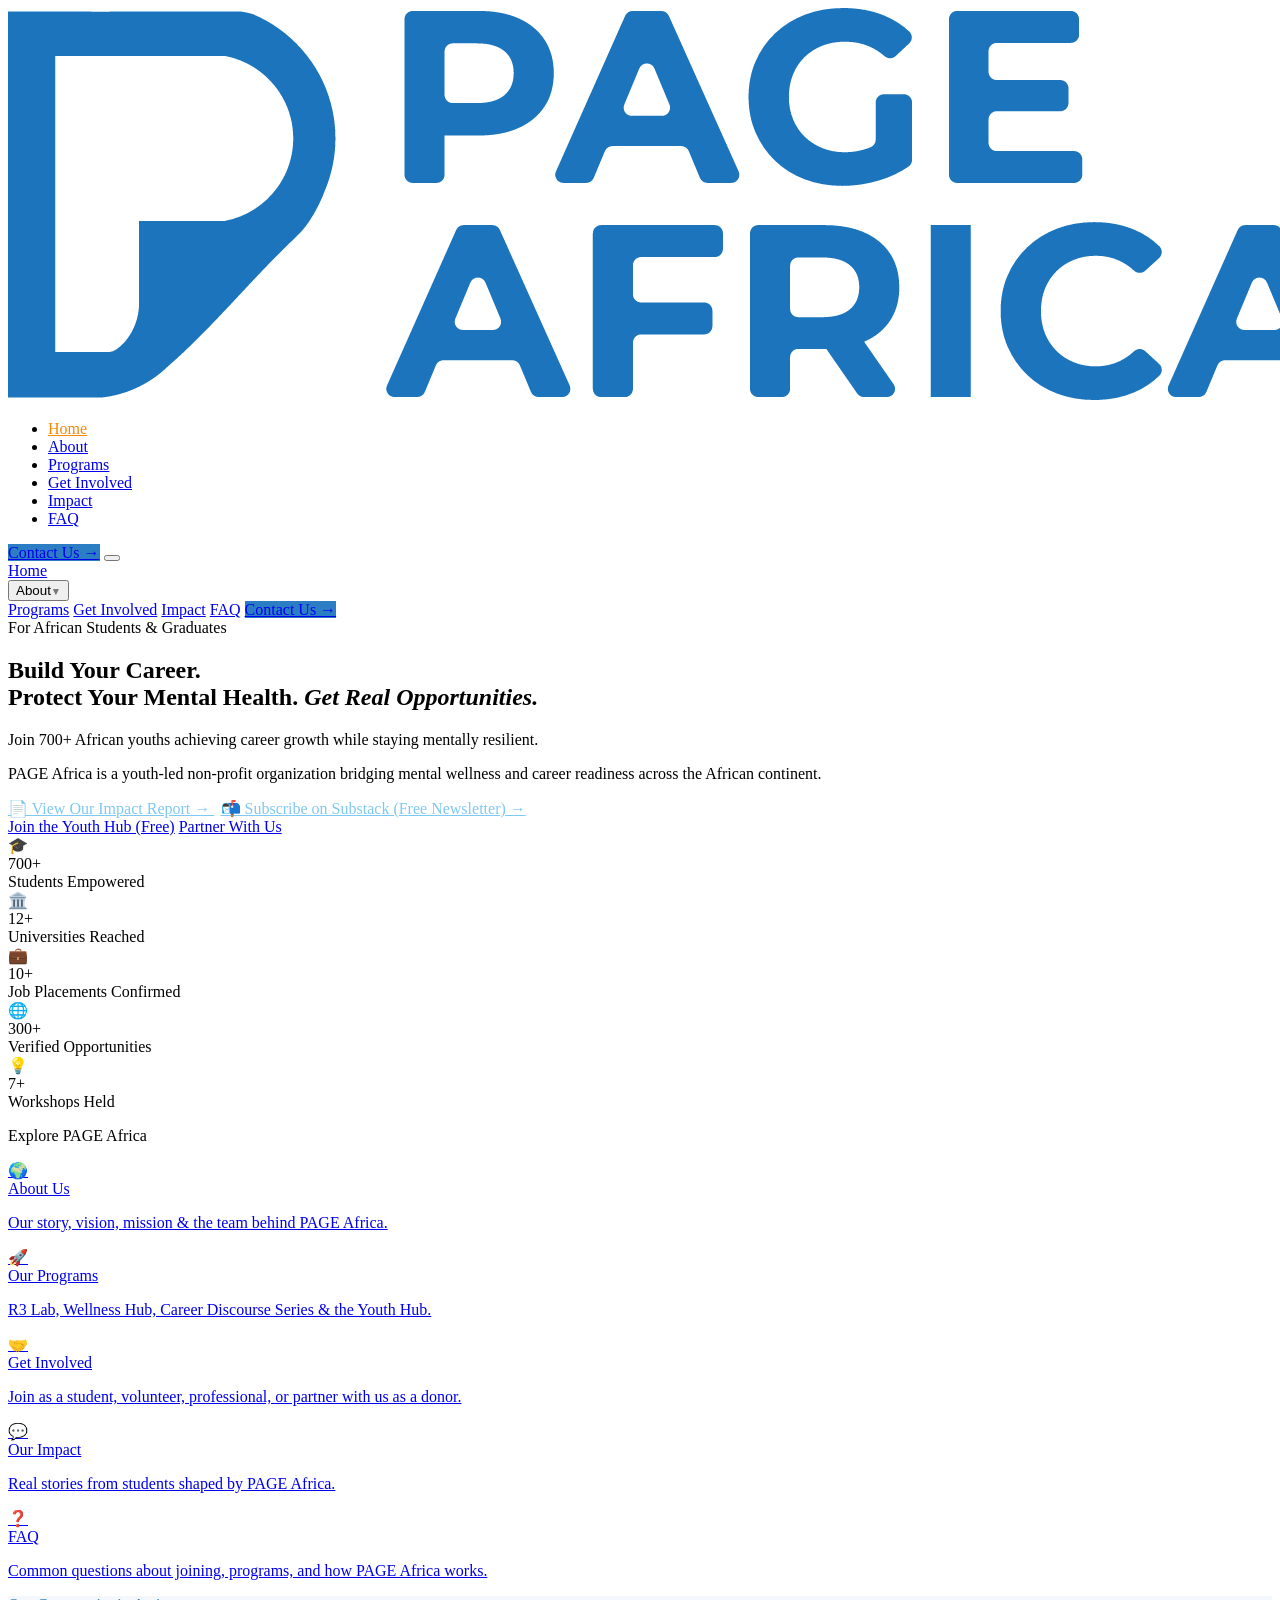
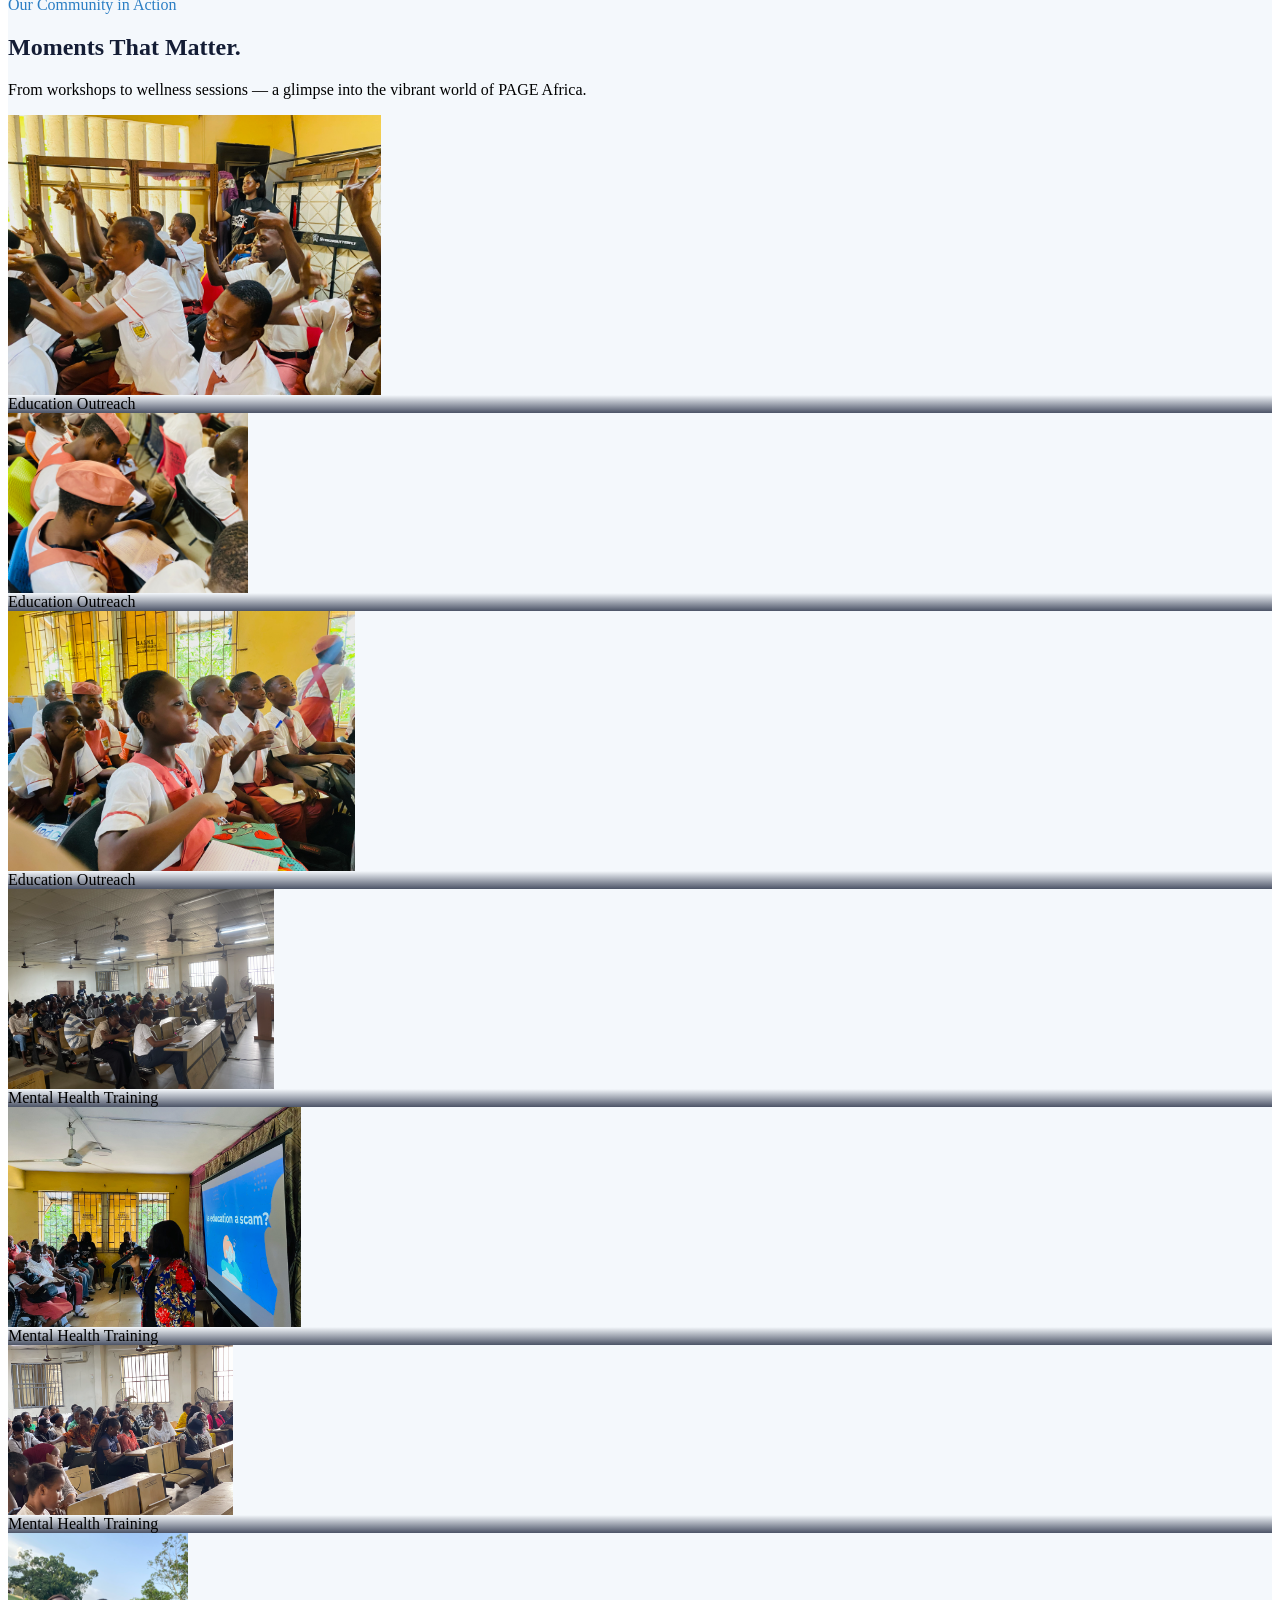
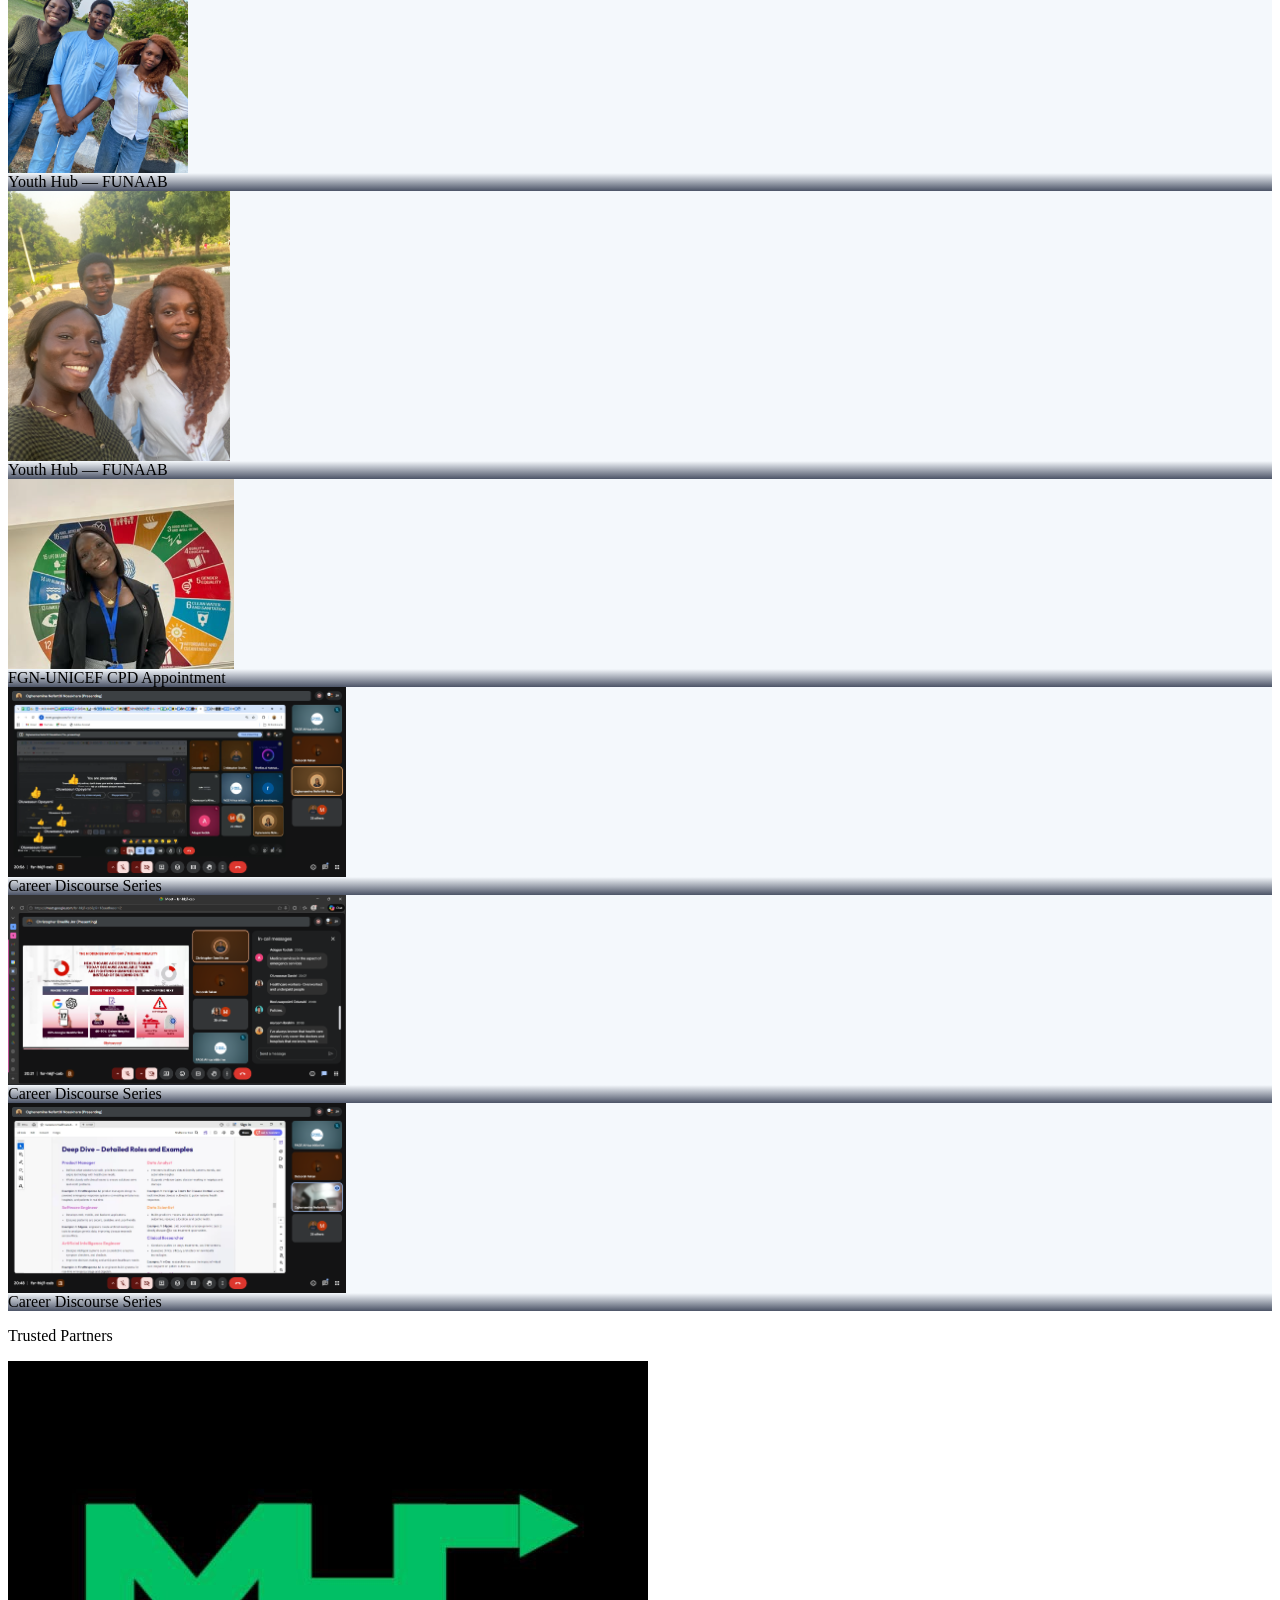
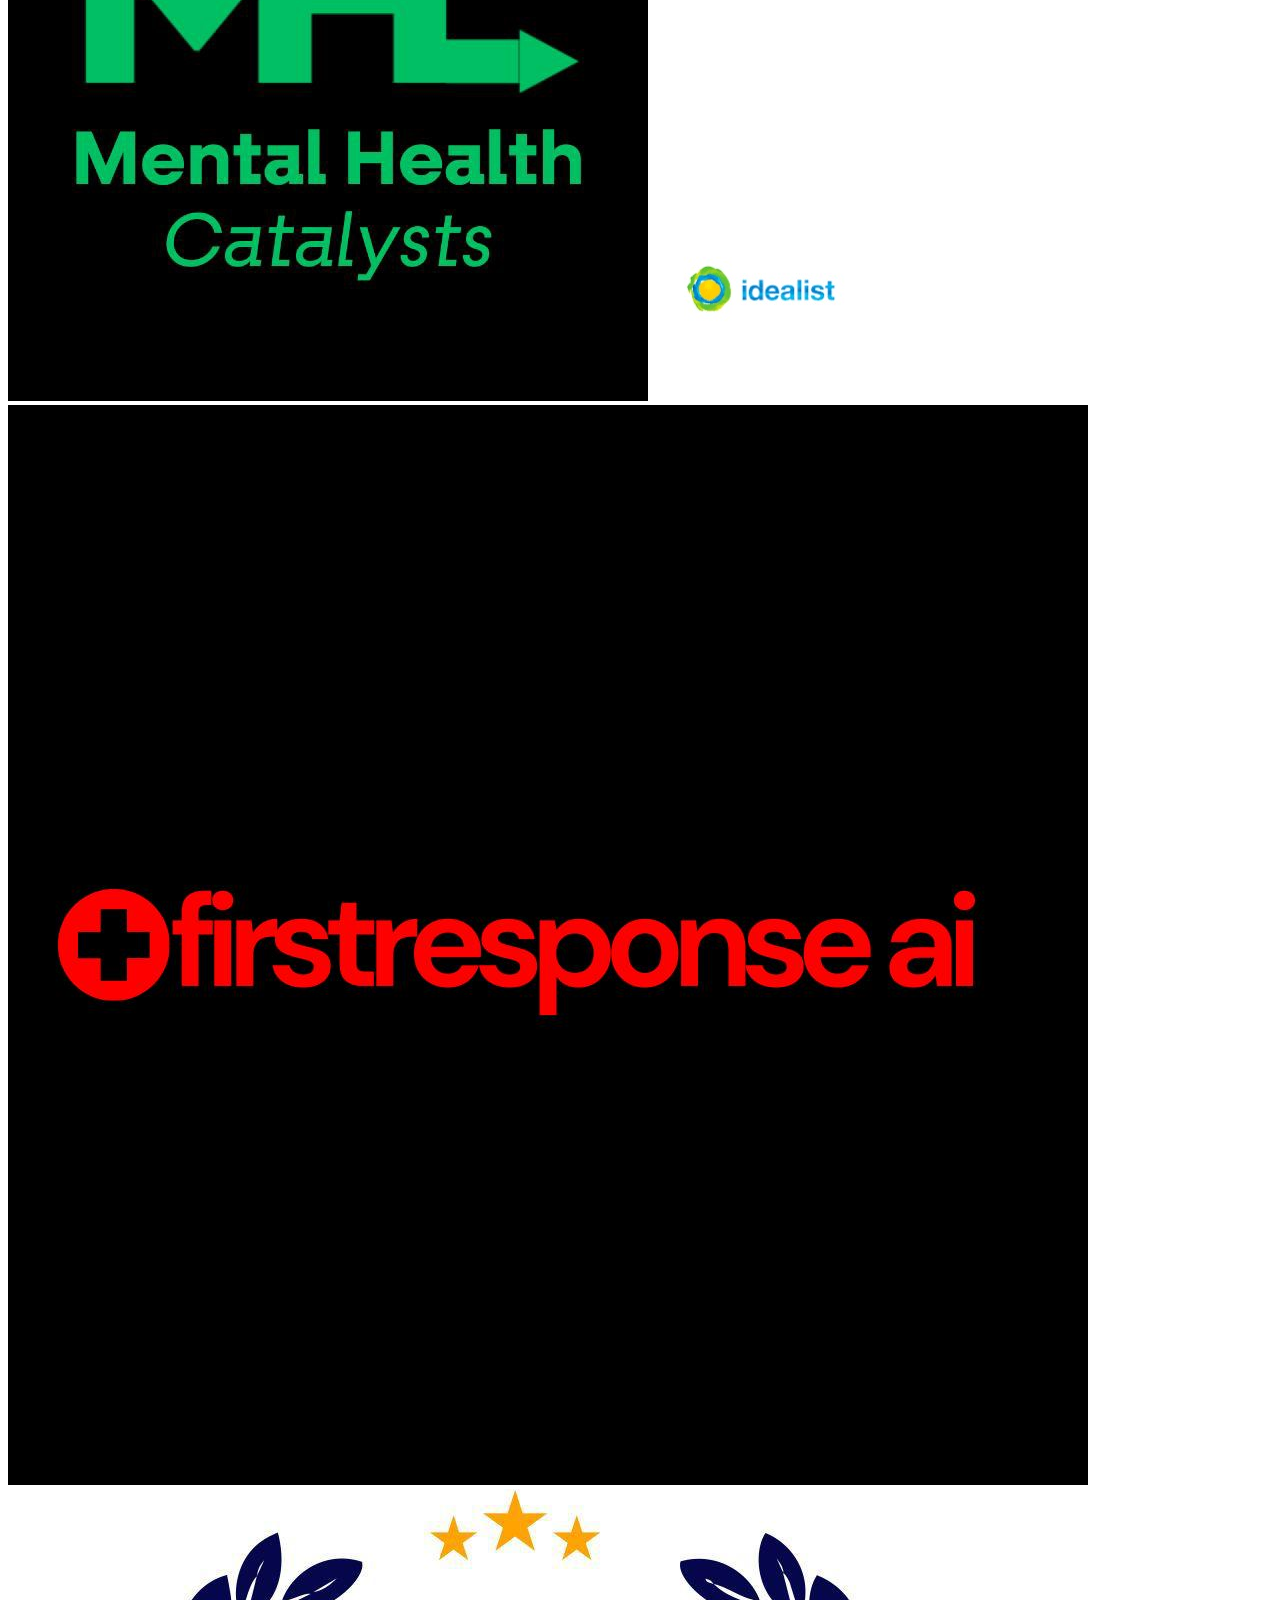
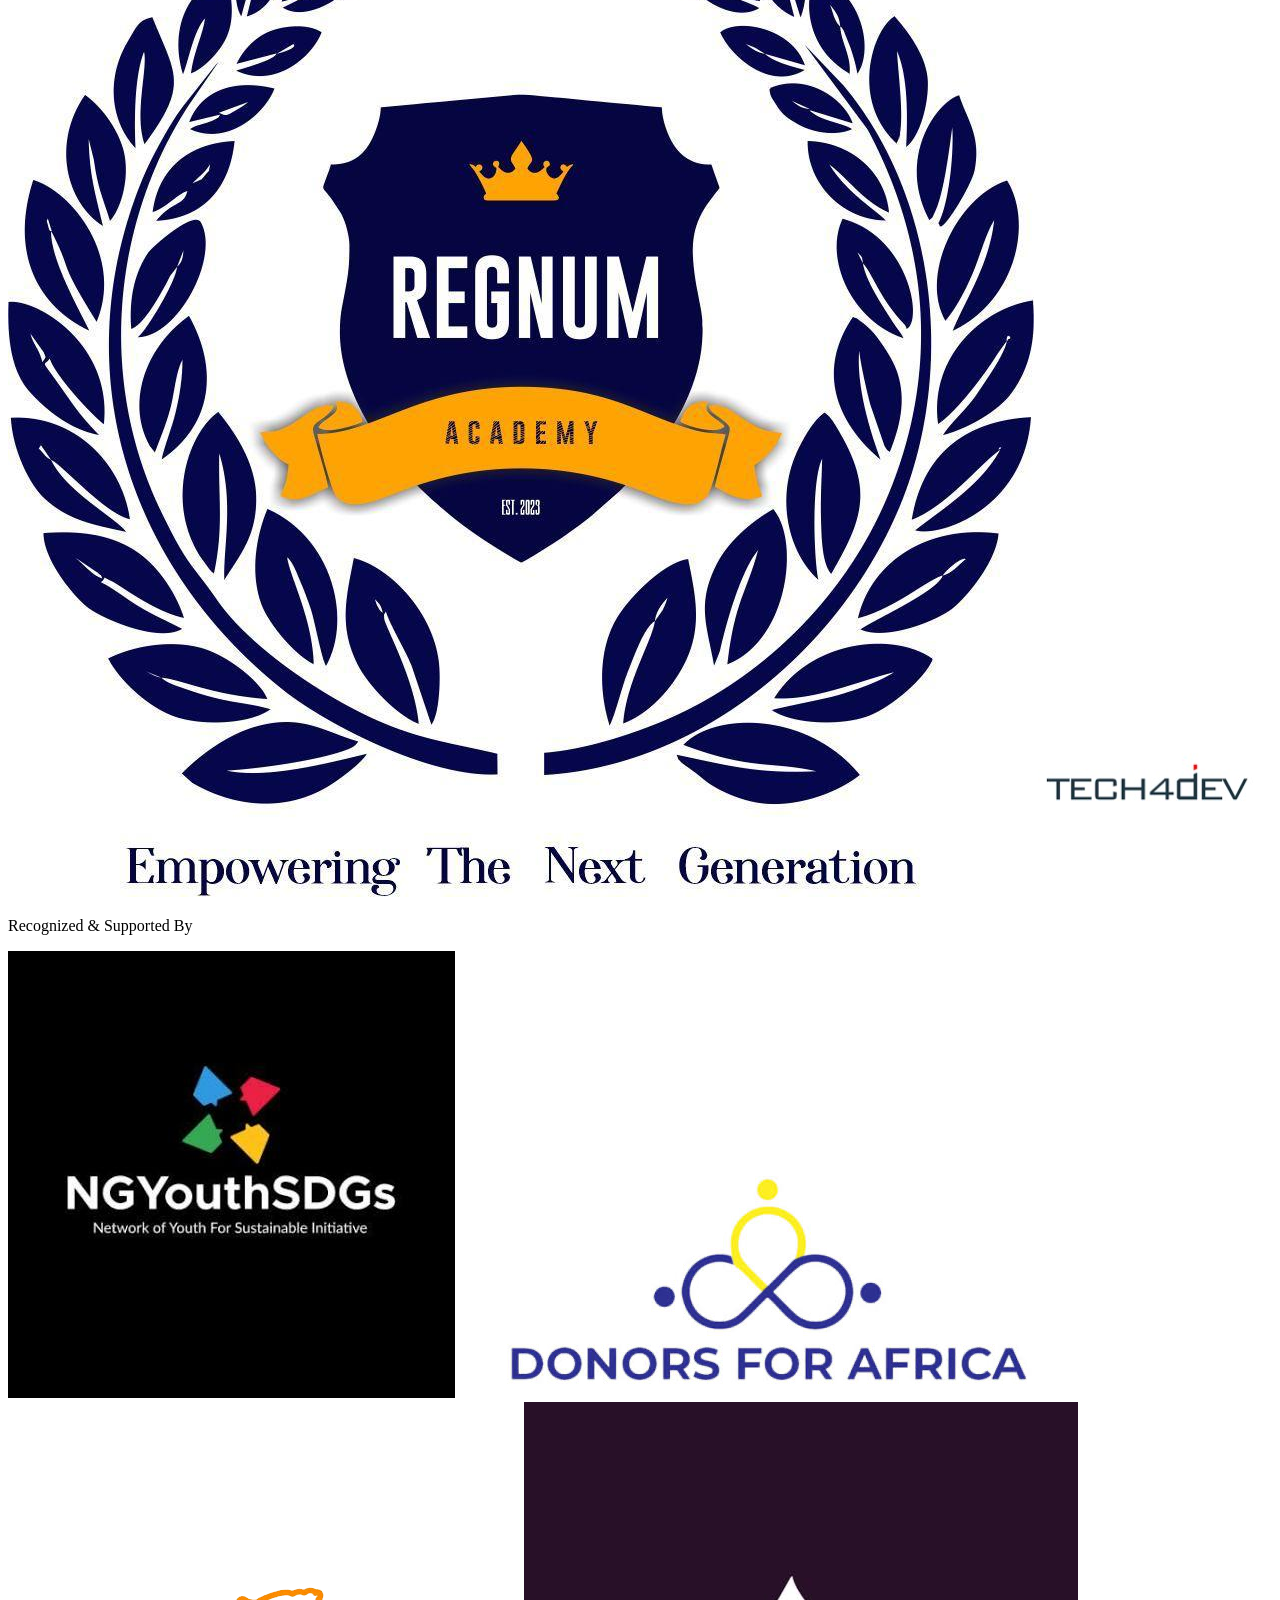
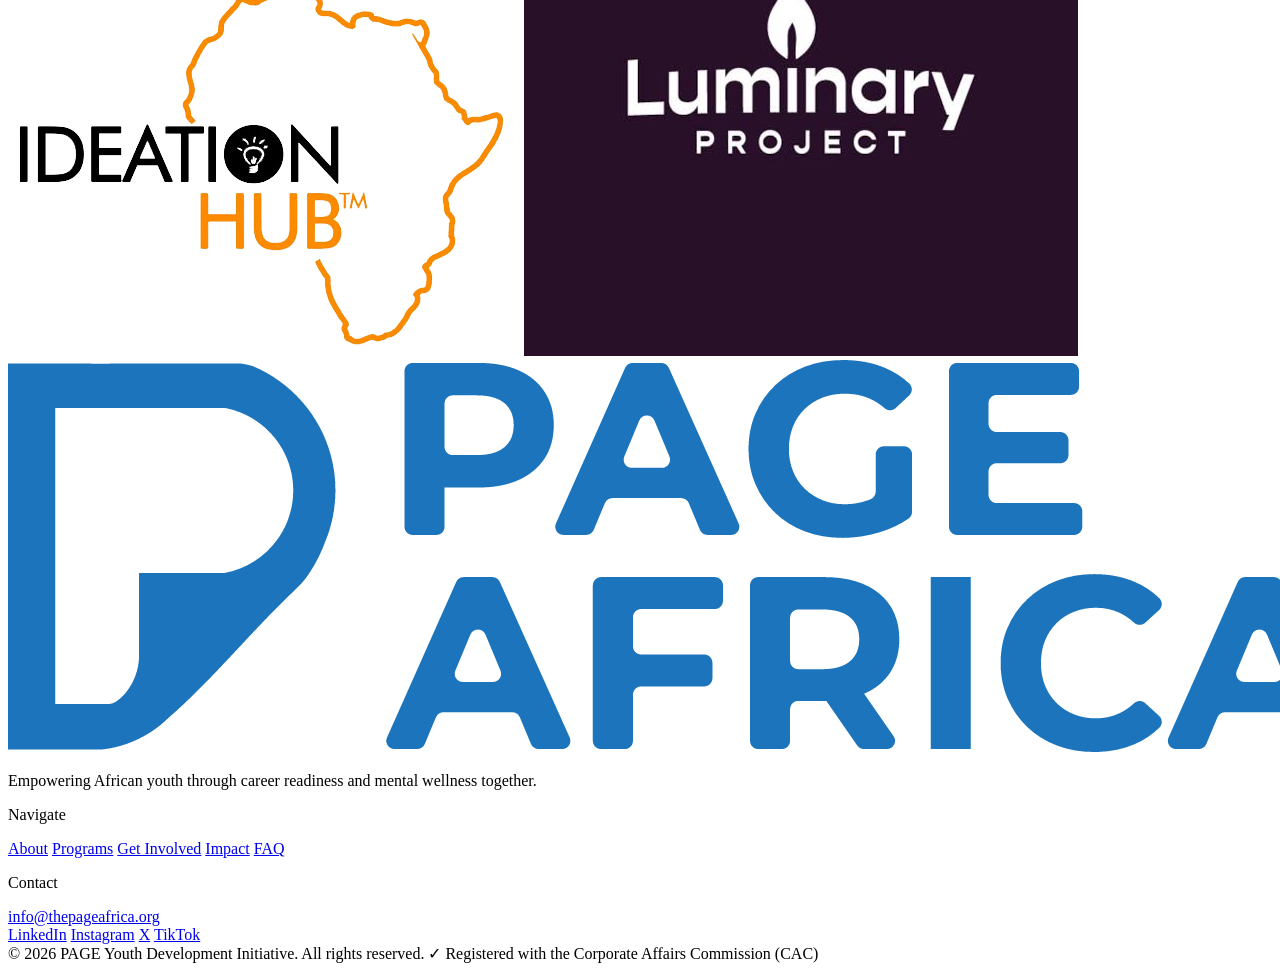
==== commit 58cbf233: "Update newsletter link text to 'Subscribe on Substack'" ====
--- a/index.html
+++ b/index.html
@@ -110,7 +110,7 @@
             <span style="color:rgba(255,255,255,.2);font-size:.7rem">|</span>
             <a href="https://substack.com/@thepageafrica?r=2lq4y0&utm_medium=ios&utm_source=stories&shareImageVariant=image" target="_blank"
               class="inline-flex items-center gap-1.5 text-xs font-semibold transition-all hover:-translate-y-0.5" style="color:#7EC8F4">
-              📬 View Our Newsletter →
+              📬 Subscribe on Substack (Free Newsletter) →
             </a>
           </div>
           <div class="flex gap-4 flex-wrap">
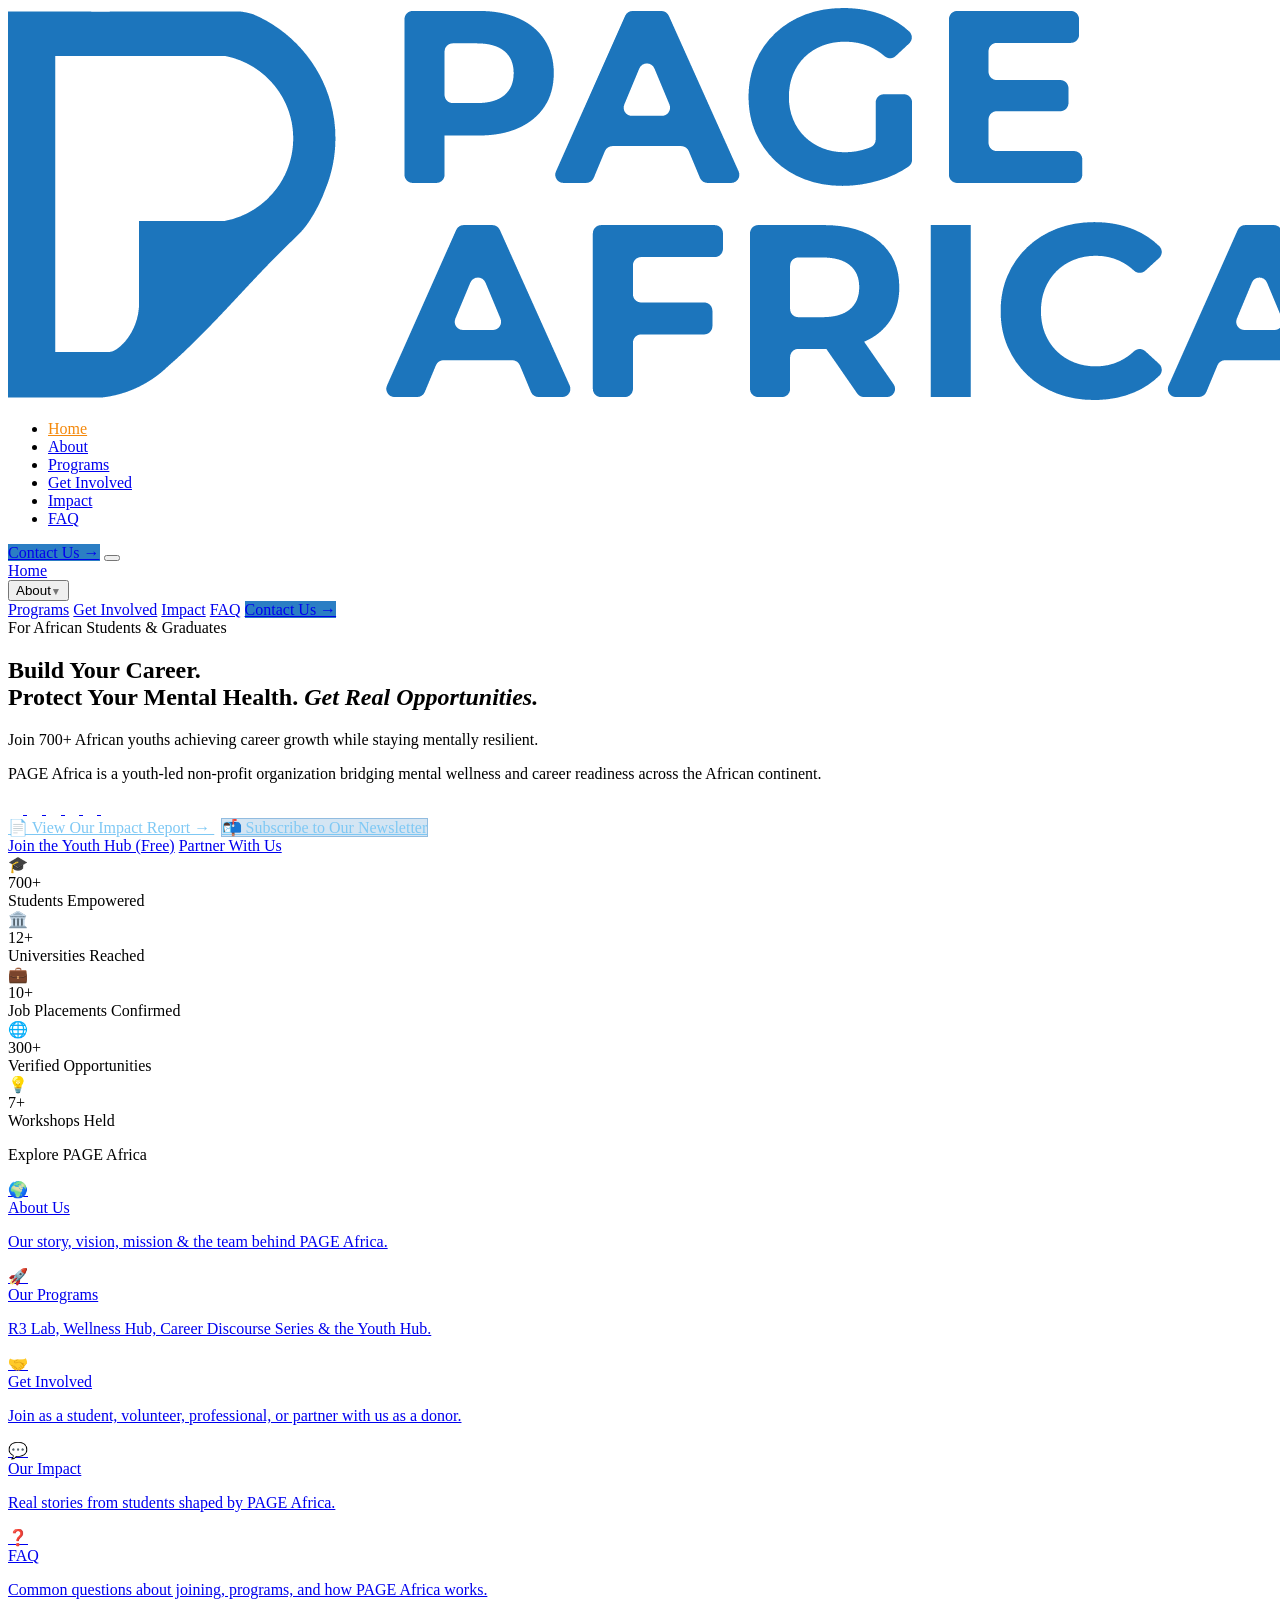
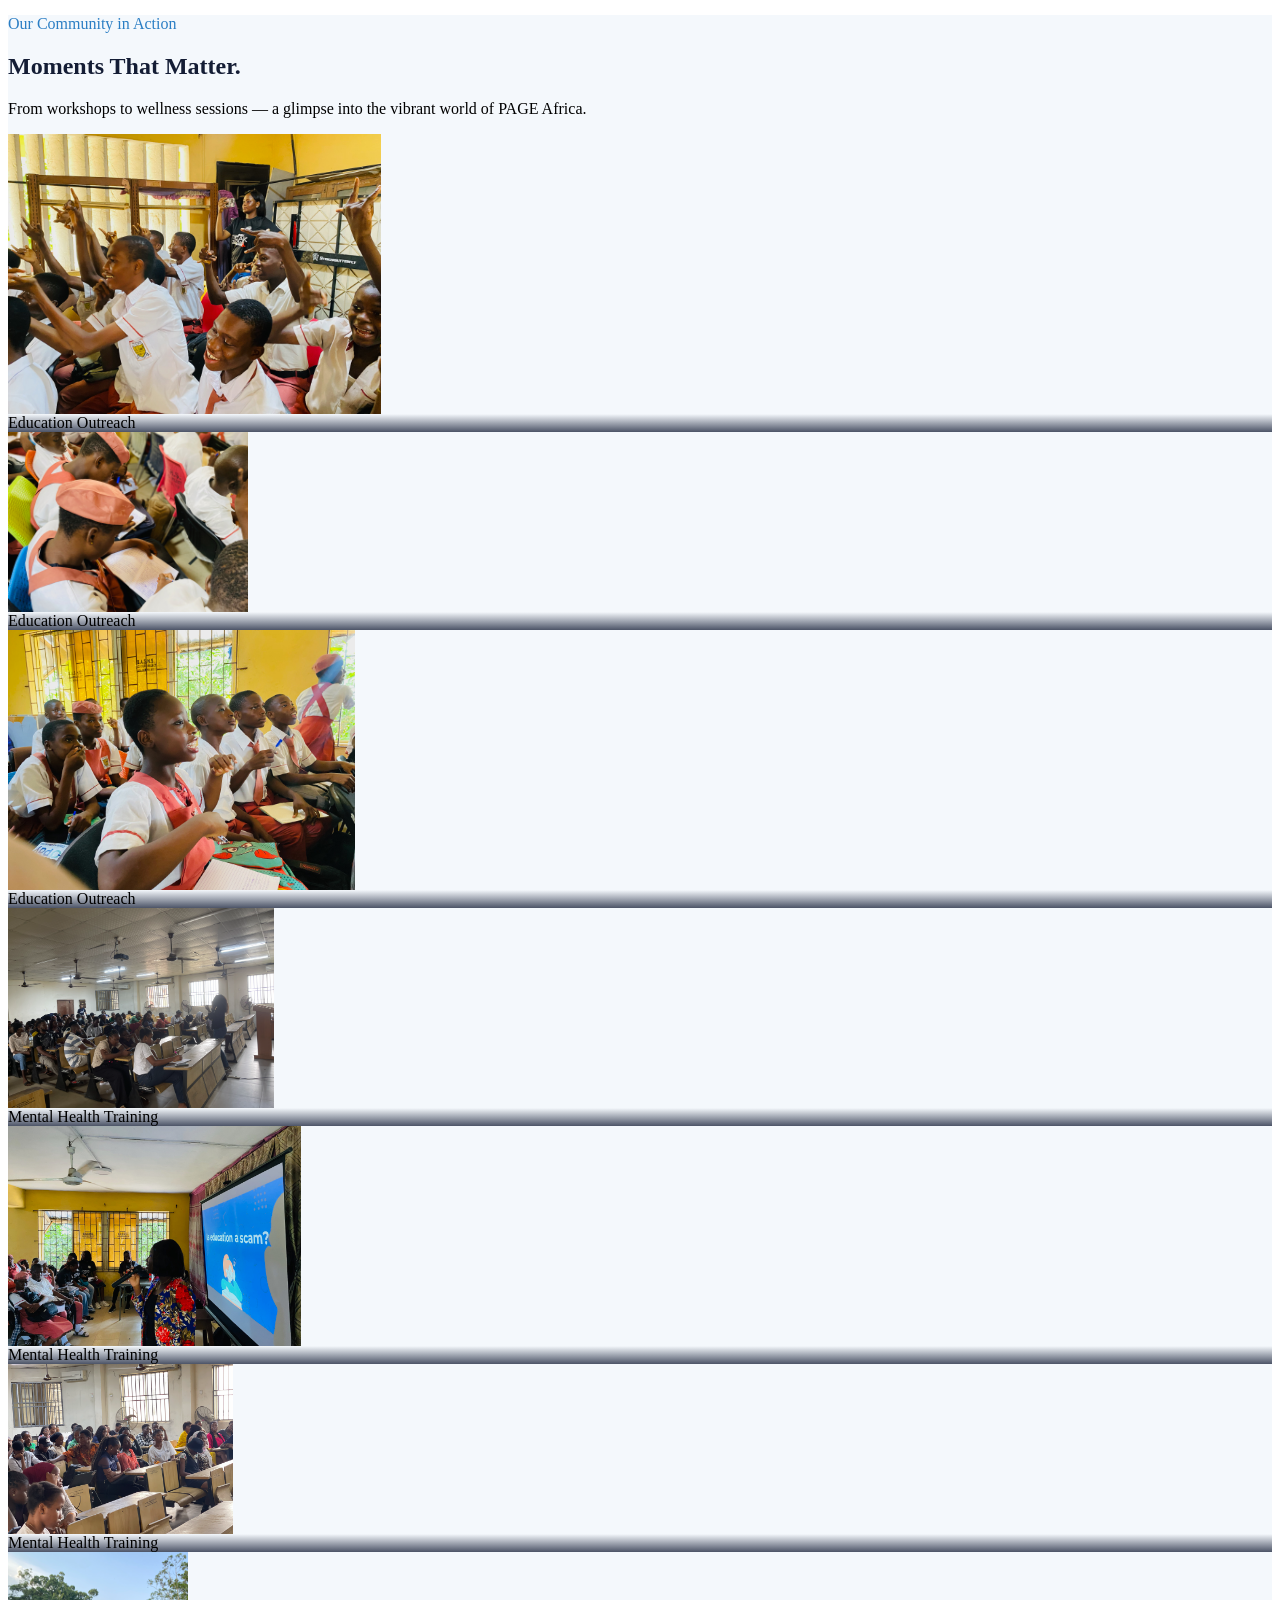
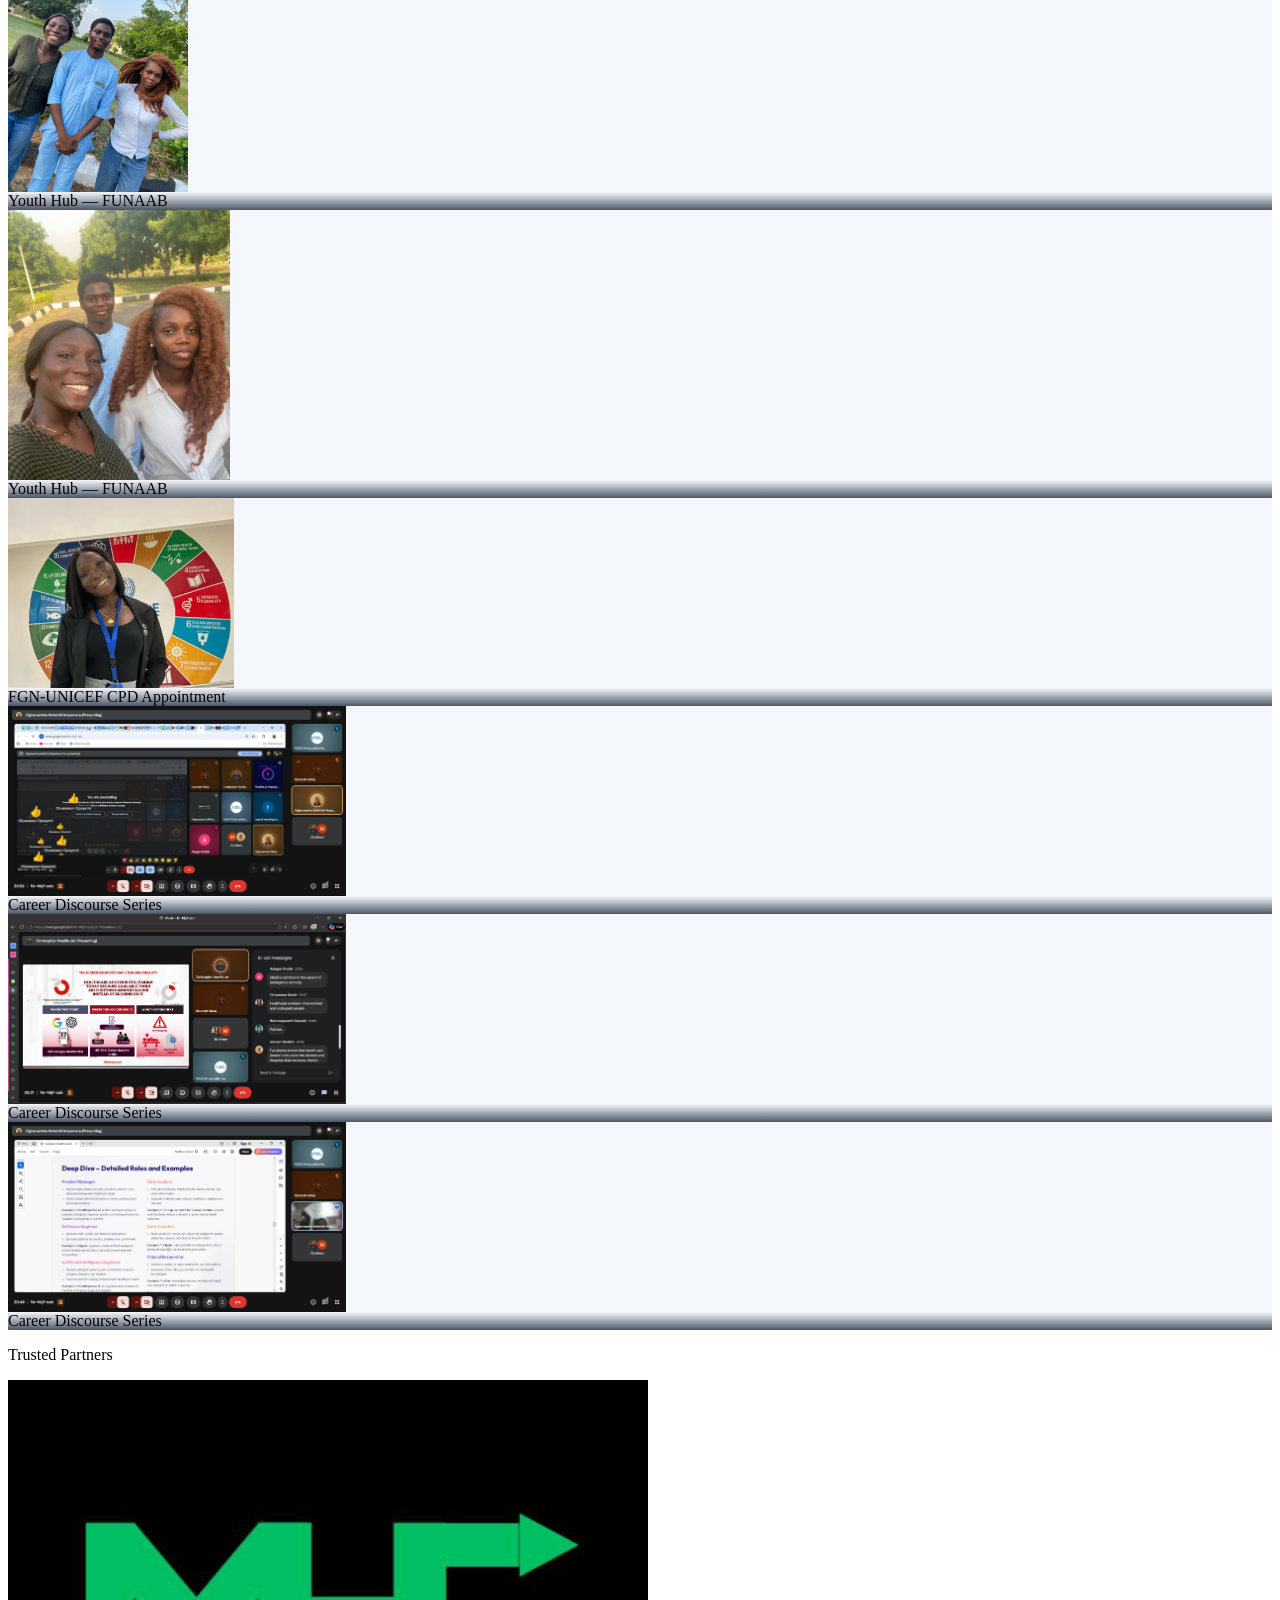
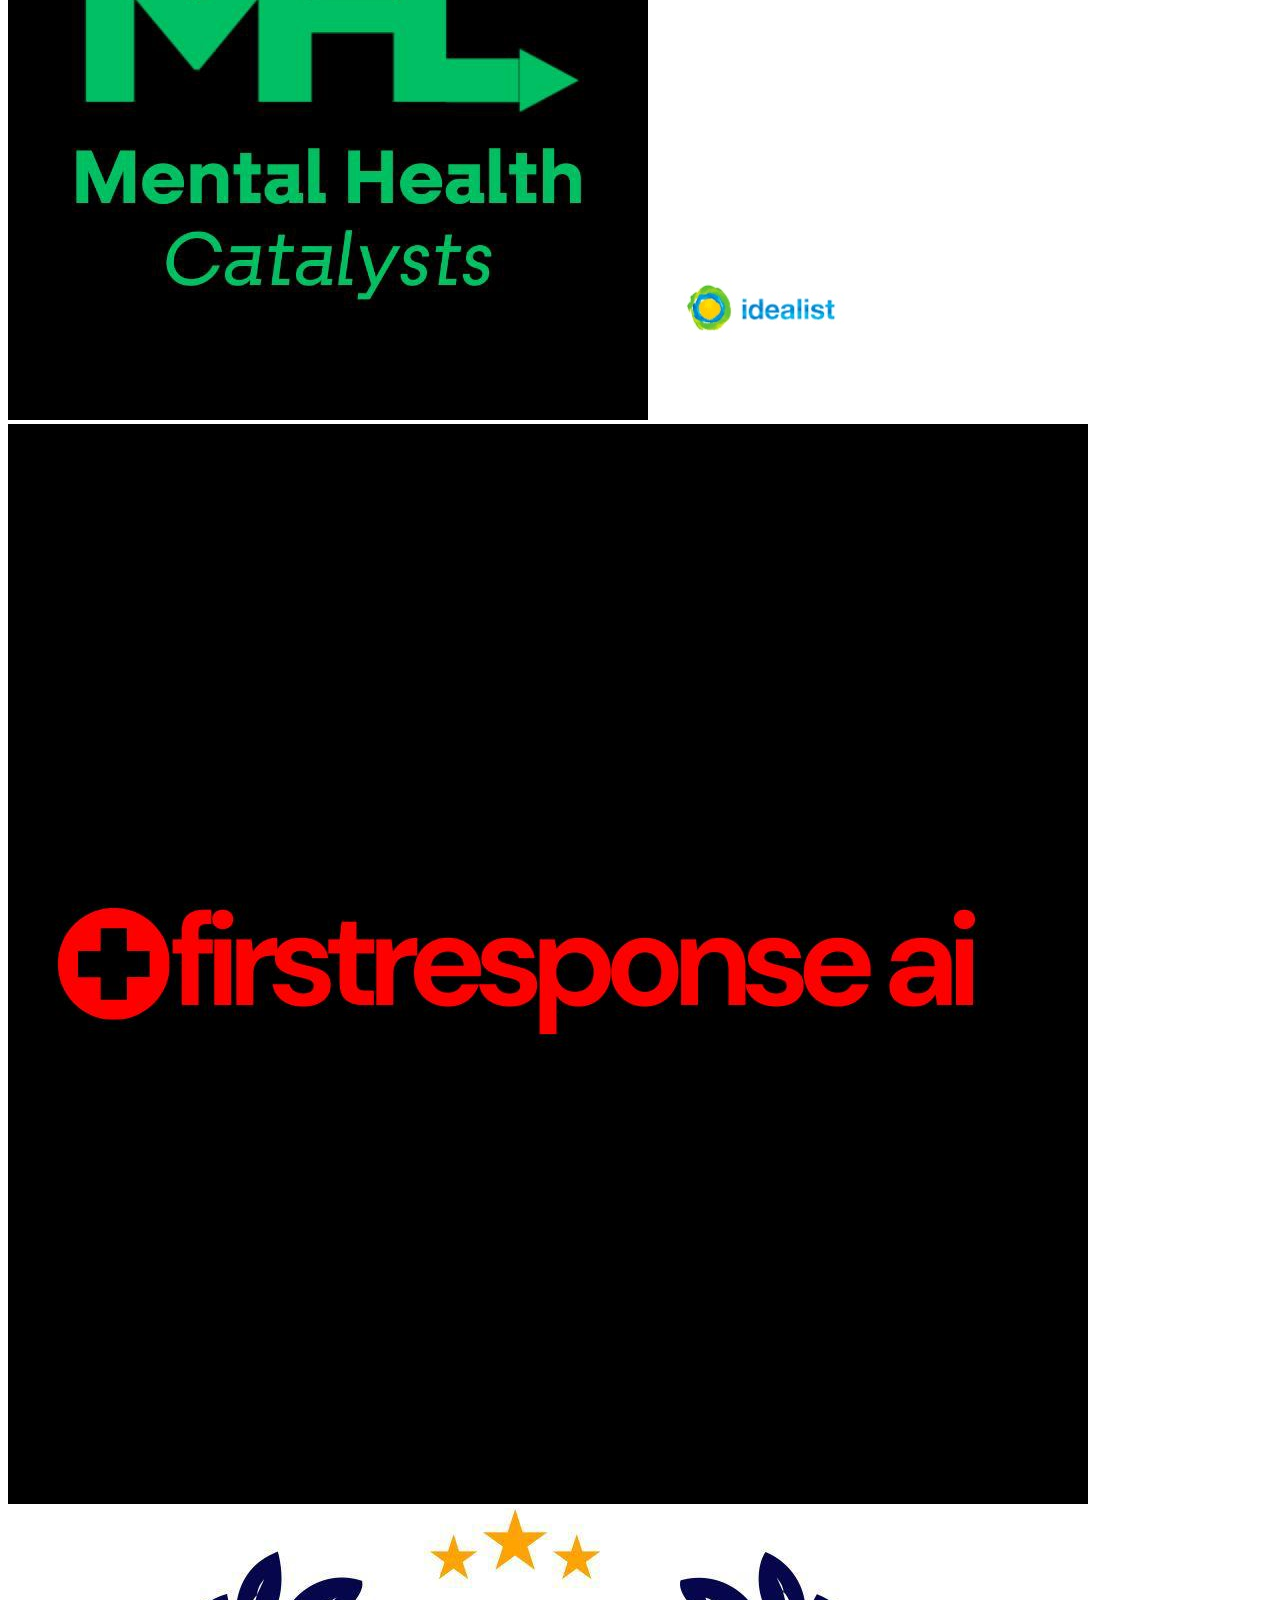
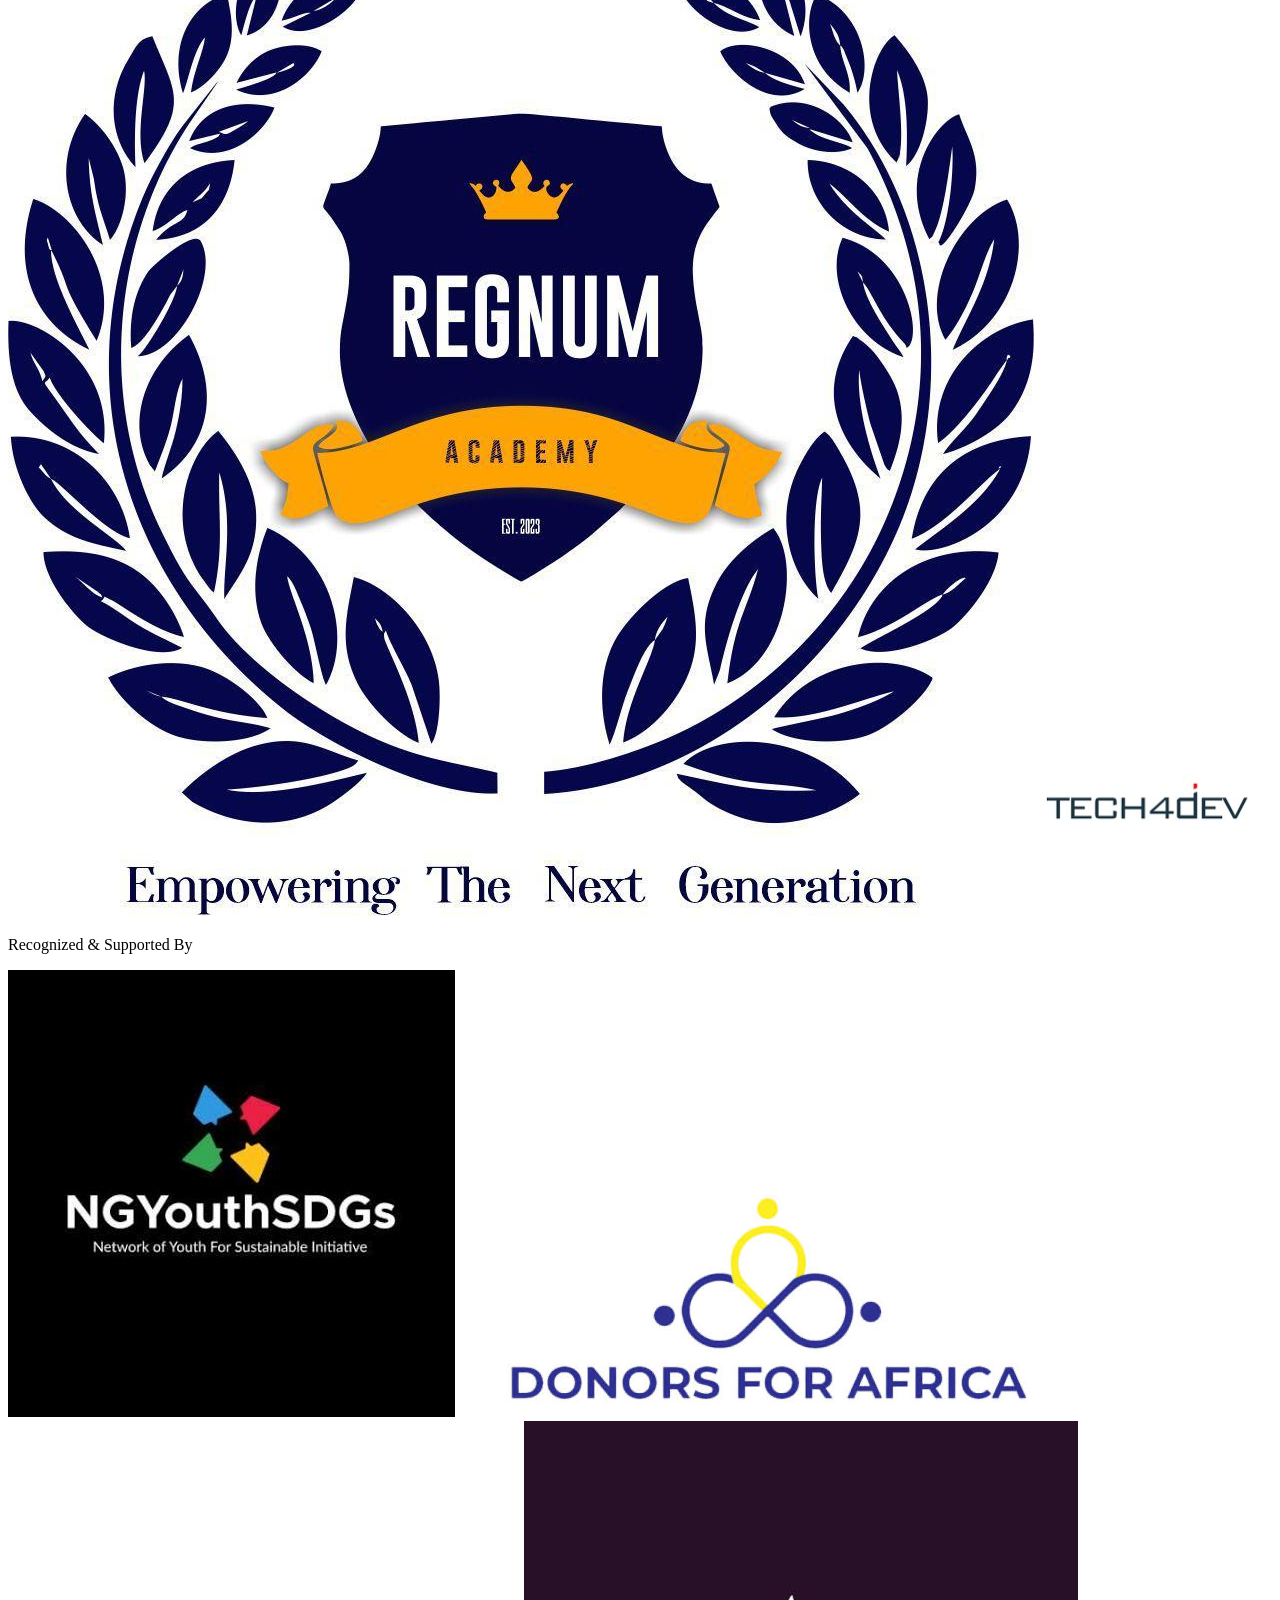
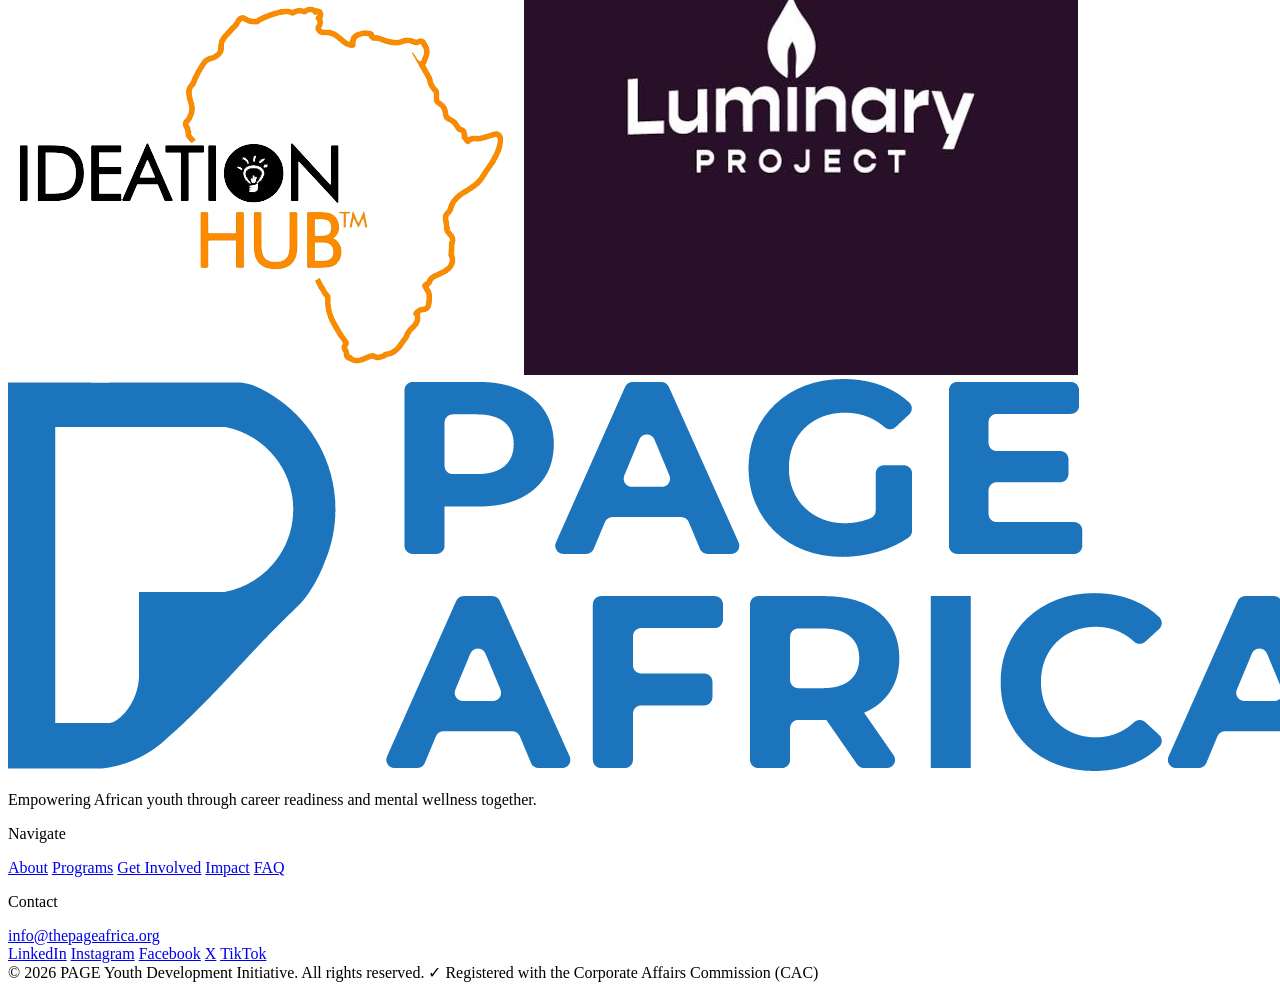
==== commit bb542fe5: "Update index.html" ====
--- a/index.html
+++ b/index.html
@@ -51,6 +51,7 @@
               <a href="about.html#story">About PAGE Africa</a>
               <a href="about.html#challenge">The Challenge</a>
               <a href="about.html#team">The Team</a>
+              <a href="about.html#safeguarding">Safeguarding Policy</a>
             </div>
           </li>
           <li><a href="programs.html" class="text-white hover:text-orange text-sm font-medium transition-colors">Programs</a></li>
@@ -75,6 +76,7 @@
             <a href="about.html#story" class="text-white/70 hover:text-orange hover:bg-white/5 text-sm py-2 px-3 rounded-lg block">About PAGE Africa</a>
             <a href="about.html#challenge" class="text-white/70 hover:text-orange hover:bg-white/5 text-sm py-2 px-3 rounded-lg block">The Challenge</a>
             <a href="about.html#team" class="text-white/70 hover:text-orange hover:bg-white/5 text-sm py-2 px-3 rounded-lg block">The Team</a>
+            <a href="about.html#safeguarding" class="text-white/70 hover:text-orange hover:bg-white/5 text-sm py-2 px-3 rounded-lg block">Safeguarding Policy</a>
           </div>
         </div>
         <a href="programs.html" class="text-white hover:text-orange hover:bg-white/5 text-sm font-medium py-3 px-3 rounded-lg transition-colors block">Programs</a>
@@ -101,16 +103,50 @@
           <p class="text-white/45 text-sm leading-relaxed mb-5 max-w-md border-l-2 border-orange/40 pl-3">
             PAGE Africa is a youth-led non-profit organization bridging mental wellness and career readiness across the African continent.
           </p>
-          <!-- Quick links row -->
-          <div class="flex items-center gap-5 flex-wrap mb-8">
+          <!-- Social icons row -->
+          <div class="flex items-center gap-3 flex-wrap mb-4">
+            <a href="https://ng.linkedin.com/company/pageafricainitiative" target="_blank" title="LinkedIn"
+              class="w-8 h-8 rounded-full flex items-center justify-center transition-all hover:-translate-y-0.5 hover:opacity-80"
+              style="background:rgba(255,255,255,.12)">
+              <svg xmlns="http://www.w3.org/2000/svg" width="15" height="15" fill="white" viewBox="0 0 24 24"><path d="M20.447 20.452h-3.554v-5.569c0-1.328-.027-3.037-1.852-3.037-1.853 0-2.136 1.445-2.136 2.939v5.667H9.351V9h3.414v1.561h.046c.477-.9 1.637-1.85 3.37-1.85 3.601 0 4.267 2.37 4.267 5.455v6.286zM5.337 7.433a2.062 2.062 0 0 1-2.063-2.065 2.064 2.064 0 1 1 2.063 2.065zm1.782 13.019H3.555V9h3.564v11.452zM22.225 0H1.771C.792 0 0 .774 0 1.729v20.542C0 23.227.792 24 1.771 24h20.451C23.2 24 24 23.227 24 22.271V1.729C24 .774 23.2 0 22.222 0h.003z"/></svg>
+            </a>
+            <a href="https://www.instagram.com/thepageafrica/" target="_blank" title="Instagram"
+              class="w-8 h-8 rounded-full flex items-center justify-center transition-all hover:-translate-y-0.5 hover:opacity-80"
+              style="background:rgba(255,255,255,.12)">
+              <svg xmlns="http://www.w3.org/2000/svg" width="15" height="15" fill="white" viewBox="0 0 24 24"><path d="M12 2.163c3.204 0 3.584.012 4.85.07 3.252.148 4.771 1.691 4.919 4.919.058 1.265.069 1.645.069 4.849 0 3.205-.012 3.584-.069 4.849-.149 3.225-1.664 4.771-4.919 4.919-1.266.058-1.644.07-4.85.07-3.204 0-3.584-.012-4.849-.07-3.26-.149-4.771-1.699-4.919-4.92-.058-1.265-.07-1.644-.07-4.849 0-3.204.013-3.583.07-4.849.149-3.227 1.664-4.771 4.919-4.919 1.266-.057 1.645-.069 4.849-.069zM12 0C8.741 0 8.333.014 7.053.072 2.695.272.273 2.69.073 7.052.014 8.333 0 8.741 0 12c0 3.259.014 3.668.072 4.948.2 4.358 2.618 6.78 6.98 6.98C8.333 23.986 8.741 24 12 24c3.259 0 3.668-.014 4.948-.072 4.354-.2 6.782-2.618 6.979-6.98.059-1.28.073-1.689.073-4.948 0-3.259-.014-3.667-.072-4.947-.196-4.354-2.617-6.78-6.979-6.98C15.668.014 15.259 0 12 0zm0 5.838a6.162 6.162 0 1 0 0 12.324 6.162 6.162 0 0 0 0-12.324zM12 16a4 4 0 1 1 0-8 4 4 0 0 1 0 8zm6.406-11.845a1.44 1.44 0 1 0 0 2.881 1.44 1.44 0 0 0 0-2.881z"/></svg>
+            </a>
+            <a href="https://www.facebook.com/p/PAGE-Africa-Initiative-61590581536752/" target="_blank" title="Facebook"
+              class="w-8 h-8 rounded-full flex items-center justify-center transition-all hover:-translate-y-0.5 hover:opacity-80"
+              style="background:rgba(255,255,255,.12)">
+              <svg xmlns="http://www.w3.org/2000/svg" width="15" height="15" fill="white" viewBox="0 0 24 24"><path d="M24 12.073c0-6.627-5.373-12-12-12s-12 5.373-12 12c0 5.99 4.388 10.954 10.125 11.854v-8.385H7.078v-3.47h3.047V9.43c0-3.007 1.792-4.669 4.533-4.669 1.312 0 2.686.235 2.686.235v2.953H15.83c-1.491 0-1.956.925-1.956 1.874v2.25h3.328l-.532 3.47h-2.796v8.385C19.612 23.027 24 18.062 24 12.073z"/></svg>
+            </a>
+            <a href="https://x.com/thepageafrica/" target="_blank" title="X (Twitter)"
+              class="w-8 h-8 rounded-full flex items-center justify-center transition-all hover:-translate-y-0.5 hover:opacity-80"
+              style="background:rgba(255,255,255,.12)">
+              <svg xmlns="http://www.w3.org/2000/svg" width="14" height="14" fill="white" viewBox="0 0 24 24"><path d="M18.244 2.25h3.308l-7.227 8.26 8.502 11.24H16.17l-4.714-6.231-5.401 6.231H2.746l7.73-8.835L1.254 2.25H8.08l4.253 5.622zm-1.161 17.52h1.833L7.084 4.126H5.117z"/></svg>
+            </a>
+            <a href="https://www.tiktok.com/@thepageafrica" target="_blank" title="TikTok"
+              class="w-8 h-8 rounded-full flex items-center justify-center transition-all hover:-translate-y-0.5 hover:opacity-80"
+              style="background:rgba(255,255,255,.12)">
+              <svg xmlns="http://www.w3.org/2000/svg" width="14" height="14" fill="white" viewBox="0 0 24 24"><path d="M12.525.02c1.31-.02 2.61-.01 3.91-.02.08 1.53.63 3.09 1.75 4.17 1.12 1.11 2.7 1.62 4.24 1.79v4.03c-1.44-.05-2.89-.35-4.2-.97-.57-.26-1.1-.59-1.62-.93-.01 2.92.01 5.84-.02 8.75-.08 1.4-.54 2.79-1.35 3.94-1.31 1.92-3.58 3.17-5.91 3.21-1.43.08-2.86-.31-4.08-1.03-2.02-1.19-3.44-3.37-3.65-5.71-.02-.5-.03-1-.01-1.49.18-1.9 1.12-3.72 2.58-4.96 1.66-1.44 3.98-2.13 6.15-1.72.02 1.48-.04 2.96-.04 4.44-.99-.32-2.15-.23-3.02.37-.63.41-1.11 1.04-1.36 1.75-.21.51-.15 1.07-.14 1.61.24 1.64 1.82 3.02 3.5 2.87 1.12-.01 2.19-.66 2.77-1.61.19-.33.4-.67.41-1.06.1-1.79.06-3.57.07-5.36.01-4.03-.01-8.05.02-12.07z"/></svg>
+            </a>
+            <a href="https://substack.com/@thepageafrica?r=2lq4y0&utm_medium=ios&utm_source=stories&shareImageVariant=image" target="_blank" title="Substack"
+              class="w-8 h-8 rounded-full flex items-center justify-center transition-all hover:-translate-y-0.5 hover:opacity-80"
+              style="background:rgba(255,255,255,.12)">
+              <svg xmlns="http://www.w3.org/2000/svg" width="14" height="14" fill="white" viewBox="0 0 24 24"><path d="M22.539 8.242H1.46V5.406h21.08v2.836zM1.46 10.812V24L12 18.11 22.54 24V10.812H1.46zM22.54 0H1.46v2.836h21.08V0z"/></svg>
+            </a>
+          </div>
+          <!-- Impact report + Substack CTA -->
+          <div class="flex items-center gap-4 flex-wrap mb-8">
             <a href="https://drive.google.com/file/d/1qLts8lBa-Gtmlc7fd1dLYWM_ekYXt2FK/view?usp=drivesdk" target="_blank"
               class="inline-flex items-center gap-1.5 text-xs font-semibold transition-all hover:-translate-y-0.5" style="color:#7EC8F4">
               📄 View Our Impact Report →
             </a>
             <span style="color:rgba(255,255,255,.2);font-size:.7rem">|</span>
             <a href="https://substack.com/@thepageafrica?r=2lq4y0&utm_medium=ios&utm_source=stories&shareImageVariant=image" target="_blank"
-              class="inline-flex items-center gap-1.5 text-xs font-semibold transition-all hover:-translate-y-0.5" style="color:#7EC8F4">
-              📬 Subscribe on Substack (Free Newsletter) →
+              class="inline-flex items-center gap-1.5 text-xs font-semibold px-3 py-1.5 rounded-full transition-all hover:-translate-y-0.5"
+              style="background:rgba(43,126,196,.2);color:#7EC8F4;border:1px solid rgba(43,126,196,.4)">
+              📬 Subscribe to Our Newsletter
             </a>
           </div>
           <div class="flex gap-4 flex-wrap">
@@ -293,6 +329,7 @@
           <div class="flex gap-2 flex-wrap">
             <a href="https://ng.linkedin.com/company/pageafricainitiative" class="text-white/50 hover:text-white text-xs border border-white/15 px-3 py-1.5 rounded-md transition-all">LinkedIn</a>
             <a href="https://www.instagram.com/thepageafrica/" class="text-white/50 hover:text-white text-xs border border-white/15 px-3 py-1.5 rounded-md transition-all">Instagram</a>
+            <a href="https://www.facebook.com/p/PAGE-Africa-Initiative-61590581536752/" class="text-white/50 hover:text-white text-xs border border-white/15 px-3 py-1.5 rounded-md transition-all">Facebook</a>
             <a href="https://x.com/thepageafrica/" class="text-white/50 hover:text-white text-xs border border-white/15 px-3 py-1.5 rounded-md transition-all">X</a>
             <a href="https://www.tiktok.com/thepageafrica/" class="text-white/50 hover:text-white text-xs border border-white/15 px-3 py-1.5 rounded-md transition-all">TikTok</a>
           </div>
